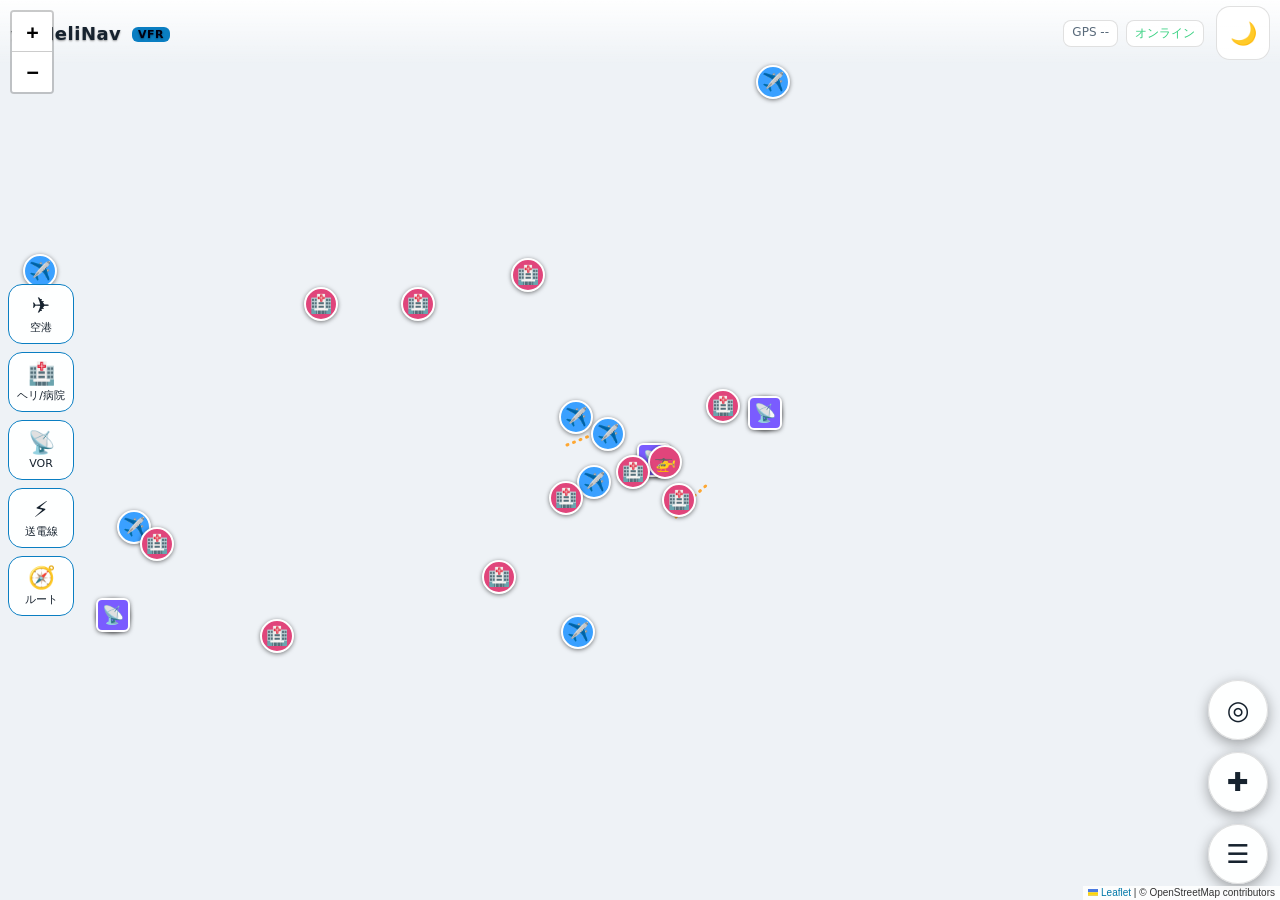
==== webapp/index.html @ 05a56ed9 "VFR ヘリコプター ナビ (HeliNav) を PWA として新規作成 要件定義(無料・軽量・オフライン対応の VFR ナビ)に基づき、iPad/iPhone を コックピットで使う前提の PWA" ====
<!DOCTYPE html>
<html lang="ja">
<head>
  <meta charset="utf-8" />
  <title>HeliNav — VFR ヘリコプター ナビ</title>
  <meta name="viewport" content="width=device-width, initial-scale=1, maximum-scale=1, user-scalable=no, viewport-fit=cover" />
  <meta name="theme-color" content="#0b1622" />
  <meta name="apple-mobile-web-app-capable" content="yes" />
  <meta name="apple-mobile-web-app-status-bar-style" content="black-translucent" />
  <meta name="apple-mobile-web-app-title" content="HeliNav" />
  <link rel="manifest" href="manifest.webmanifest" />
  <link rel="apple-touch-icon" href="icons/icon-192.png" />
  <link rel="stylesheet" href="lib/leaflet/leaflet.css" />
  <link rel="stylesheet" href="css/app.css" />
</head>
<body class="theme-day">
  <div id="map"></div>

  <!-- 上部バー -->
  <header id="topbar">
    <div class="brand">🚁 HeliNav <span class="tag">VFR</span></div>
    <div id="statusline">
      <span id="gps-status" class="stat">GPS --</span>
      <span id="net-status" class="stat">オフライン準備中</span>
    </div>
    <button id="btn-theme" class="iconbtn" title="昼夜切替" aria-label="昼夜切替">🌙</button>
  </header>

  <!-- 左サイド：レイヤー切替（大きなタッチ） -->
  <nav id="layerbar" aria-label="表示レイヤー">
    <button class="layer-toggle active" data-layer="airports"><span class="ic">✈️</span><span class="lbl">空港</span></button>
    <button class="layer-toggle active" data-layer="heliports"><span class="ic">🏥</span><span class="lbl">ヘリ/病院</span></button>
    <button class="layer-toggle active" data-layer="navaids"><span class="ic">📡</span><span class="lbl">VOR</span></button>
    <button class="layer-toggle active" data-layer="hazards"><span class="ic">⚡</span><span class="lbl">送電線</span></button>
    <button class="layer-toggle active" data-layer="route"><span class="ic">🧭</span><span class="lbl">ルート</span></button>
  </nav>

  <!-- 右下：主要アクション -->
  <div id="actionbar">
    <button id="btn-locate" class="fab" title="現在地" aria-label="現在地">◎</button>
    <button id="btn-route" class="fab" title="ルート作成" aria-label="ルート作成">✚</button>
    <button id="btn-menu" class="fab" title="メニュー" aria-label="メニュー">☰</button>
  </div>

  <!-- ルート情報バー -->
  <div id="routebar" class="hidden">
    <div class="rb-head">
      <strong>ルート</strong>
      <span id="rb-summary">距離 -- / 区間 --</span>
      <span class="rb-spacer"></span>
      <button id="rb-clear" class="minibtn">クリア</button>
      <button id="rb-close" class="minibtn">閉じる</button>
    </div>
    <div id="rb-legs"></div>
    <div class="rb-hint">地図をタップでウェイポイント追加。施設の詳細から「ルートに追加」も可。</div>
  </div>

  <!-- 施設情報 ボトムシート -->
  <div id="sheet" class="hidden" role="dialog" aria-label="施設情報">
    <div class="sheet-grab"></div>
    <div id="sheet-body"></div>
  </div>

  <!-- メニュー -->
  <div id="menu" class="hidden">
    <div class="menu-panel">
      <div class="menu-head"><strong>メニュー</strong><button id="menu-close" class="minibtn">×</button></div>
      <button class="menu-item" id="mi-save-area"><span>🗺️</span> 表示エリアをオフライン保存</button>
      <button class="menu-item" id="mi-hazards"><span>⚡</span> 表示範囲のハザード取得 (OSM)</button>
      <button class="menu-item" id="mi-import"><span>📥</span> 公式/自作 GeoJSON を取込</button>
      <input type="file" id="import-file" accept=".geojson,.json" hidden />
      <div class="menu-row">
        <label>磁気偏差(西+): <input type="number" id="magvar" value="8" step="0.5" style="width:4em"> °</label>
      </div>
      <div class="menu-row">
        <label>地上速度(ETA用): <input type="number" id="gs" value="110" step="5" style="width:5em"> kt</label>
      </div>
      <div class="menu-note" id="cache-note"></div>
      <div class="menu-disclaimer">
        ⚠️ <b>参考情報アプリです。</b>本アプリのデータは概略・未検証を含みます。
        飛行前ブリーフィング・航空図・AIP Japan・NOTAM 等の公式情報で必ず確認し、
        最終判断はパイロットが行ってください。運航用の航法計器の代替にはなりません。
      </div>
    </div>
  </div>

  <div id="toast" class="hidden"></div>

  <script src="lib/leaflet/leaflet.js"></script>
  <script src="js/app.js"></script>
</body>
</html>
---- webapp/lib/leaflet/leaflet.css ----
/* required styles */

.leaflet-pane,
.leaflet-tile,
.leaflet-marker-icon,
.leaflet-marker-shadow,
.leaflet-tile-container,
.leaflet-pane > svg,
.leaflet-pane > canvas,
.leaflet-zoom-box,
.leaflet-image-layer,
.leaflet-layer {
	position: absolute;
	left: 0;
	top: 0;
	}
.leaflet-container {
	overflow: hidden;
	}
.leaflet-tile,
.leaflet-marker-icon,
.leaflet-marker-shadow {
	-webkit-user-select: none;
	   -moz-user-select: none;
	        user-select: none;
	  -webkit-user-drag: none;
	}
/* Prevents IE11 from highlighting tiles in blue */
.leaflet-tile::selection {
	background: transparent;
}
/* Safari renders non-retina tile on retina better with this, but Chrome is worse */
.leaflet-safari .leaflet-tile {
	image-rendering: -webkit-optimize-contrast;
	}
/* hack that prevents hw layers "stretching" when loading new tiles */
.leaflet-safari .leaflet-tile-container {
	width: 1600px;
	height: 1600px;
	-webkit-transform-origin: 0 0;
	}
.leaflet-marker-icon,
.leaflet-marker-shadow {
	display: block;
	}
/* .leaflet-container svg: reset svg max-width decleration shipped in Joomla! (joomla.org) 3.x */
/* .leaflet-container img: map is broken in FF if you have max-width: 100% on tiles */
.leaflet-container .leaflet-overlay-pane svg {
	max-width: none !important;
	max-height: none !important;
	}
.leaflet-container .leaflet-marker-pane img,
.leaflet-container .leaflet-shadow-pane img,
.leaflet-container .leaflet-tile-pane img,
.leaflet-container img.leaflet-image-layer,
.leaflet-container .leaflet-tile {
	max-width: none !important;
	max-height: none !important;
	width: auto;
	padding: 0;
	}

.leaflet-container img.leaflet-tile {
	/* See: https://bugs.chromium.org/p/chromium/issues/detail?id=600120 */
	mix-blend-mode: plus-lighter;
}

.leaflet-container.leaflet-touch-zoom {
	-ms-touch-action: pan-x pan-y;
	touch-action: pan-x pan-y;
	}
.leaflet-container.leaflet-touch-drag {
	-ms-touch-action: pinch-zoom;
	/* Fallback for FF which doesn't support pinch-zoom */
	touch-action: none;
	touch-action: pinch-zoom;
}
.leaflet-container.leaflet-touch-drag.leaflet-touch-zoom {
	-ms-touch-action: none;
	touch-action: none;
}
.leaflet-container {
	-webkit-tap-highlight-color: transparent;
}
.leaflet-container a {
	-webkit-tap-highlight-color: rgba(51, 181, 229, 0.4);
}
.leaflet-tile {
	filter: inherit;
	visibility: hidden;
	}
.leaflet-tile-loaded {
	visibility: inherit;
	}
.leaflet-zoom-box {
	width: 0;
	height: 0;
	-moz-box-sizing: border-box;
	     box-sizing: border-box;
	z-index: 800;
	}
/* workaround for https://bugzilla.mozilla.org/show_bug.cgi?id=888319 */
.leaflet-overlay-pane svg {
	-moz-user-select: none;
	}

.leaflet-pane         { z-index: 400; }

.leaflet-tile-pane    { z-index: 200; }
.leaflet-overlay-pane { z-index: 400; }
.leaflet-shadow-pane  { z-index: 500; }
.leaflet-marker-pane  { z-index: 600; }
.leaflet-tooltip-pane   { z-index: 650; }
.leaflet-popup-pane   { z-index: 700; }

.leaflet-map-pane canvas { z-index: 100; }
.leaflet-map-pane svg    { z-index: 200; }

.leaflet-vml-shape {
	width: 1px;
	height: 1px;
	}
.lvml {
	behavior: url(#default#VML);
	display: inline-block;
	position: absolute;
	}


/* control positioning */

.leaflet-control {
	position: relative;
	z-index: 800;
	pointer-events: visiblePainted; /* IE 9-10 doesn't have auto */
	pointer-events: auto;
	}
.leaflet-top,
.leaflet-bottom {
	position: absolute;
	z-index: 1000;
	pointer-events: none;
	}
.leaflet-top {
	top: 0;
	}
.leaflet-right {
	right: 0;
	}
.leaflet-bottom {
	bottom: 0;
	}
.leaflet-left {
	left: 0;
	}
.leaflet-control {
	float: left;
	clear: both;
	}
.leaflet-right .leaflet-control {
	float: right;
	}
.leaflet-top .leaflet-control {
	margin-top: 10px;
	}
.leaflet-bottom .leaflet-control {
	margin-bottom: 10px;
	}
.leaflet-left .leaflet-control {
	margin-left: 10px;
	}
.leaflet-right .leaflet-control {
	margin-right: 10px;
	}


/* zoom and fade animations */

.leaflet-fade-anim .leaflet-popup {
	opacity: 0;
	-webkit-transition: opacity 0.2s linear;
	   -moz-transition: opacity 0.2s linear;
	        transition: opacity 0.2s linear;
	}
.leaflet-fade-anim .leaflet-map-pane .leaflet-popup {
	opacity: 1;
	}
.leaflet-zoom-animated {
	-webkit-transform-origin: 0 0;
	    -ms-transform-origin: 0 0;
	        transform-origin: 0 0;
	}
svg.leaflet-zoom-animated {
	will-change: transform;
}

.leaflet-zoom-anim .leaflet-zoom-animated {
	-webkit-transition: -webkit-transform 0.25s cubic-bezier(0,0,0.25,1);
	   -moz-transition:    -moz-transform 0.25s cubic-bezier(0,0,0.25,1);
	        transition:         transform 0.25s cubic-bezier(0,0,0.25,1);
	}
.leaflet-zoom-anim .leaflet-tile,
.leaflet-pan-anim .leaflet-tile {
	-webkit-transition: none;
	   -moz-transition: none;
	        transition: none;
	}

.leaflet-zoom-anim .leaflet-zoom-hide {
	visibility: hidden;
	}


/* cursors */

.leaflet-interactive {
	cursor: pointer;
	}
.leaflet-grab {
	cursor: -webkit-grab;
	cursor:    -moz-grab;
	cursor:         grab;
	}
.leaflet-crosshair,
.leaflet-crosshair .leaflet-interactive {
	cursor: crosshair;
	}
.leaflet-popup-pane,
.leaflet-control {
	cursor: auto;
	}
.leaflet-dragging .leaflet-grab,
.leaflet-dragging .leaflet-grab .leaflet-interactive,
.leaflet-dragging .leaflet-marker-draggable {
	cursor: move;
	cursor: -webkit-grabbing;
	cursor:    -moz-grabbing;
	cursor:         grabbing;
	}

/* marker & overlays interactivity */
.leaflet-marker-icon,
.leaflet-marker-shadow,
.leaflet-image-layer,
.leaflet-pane > svg path,
.leaflet-tile-container {
	pointer-events: none;
	}

.leaflet-marker-icon.leaflet-interactive,
.leaflet-image-layer.leaflet-interactive,
.leaflet-pane > svg path.leaflet-interactive,
svg.leaflet-image-layer.leaflet-interactive path {
	pointer-events: visiblePainted; /* IE 9-10 doesn't have auto */
	pointer-events: auto;
	}

/* visual tweaks */

.leaflet-container {
	background: #ddd;
	outline-offset: 1px;
	}
.leaflet-container a {
	color: #0078A8;
	}
.leaflet-zoom-box {
	border: 2px dotted #38f;
	background: rgba(255,255,255,0.5);
	}


/* general typography */
.leaflet-container {
	font-family: "Helvetica Neue", Arial, Helvetica, sans-serif;
	font-size: 12px;
	font-size: 0.75rem;
	line-height: 1.5;
	}


/* general toolbar styles */

.leaflet-bar {
	box-shadow: 0 1px 5px rgba(0,0,0,0.65);
	border-radius: 4px;
	}
.leaflet-bar a {
	background-color: #fff;
	border-bottom: 1px solid #ccc;
	width: 26px;
	height: 26px;
	line-height: 26px;
	display: block;
	text-align: center;
	text-decoration: none;
	color: black;
	}
.leaflet-bar a,
.leaflet-control-layers-toggle {
	background-position: 50% 50%;
	background-repeat: no-repeat;
	display: block;
	}
.leaflet-bar a:hover,
.leaflet-bar a:focus {
	background-color: #f4f4f4;
	}
.leaflet-bar a:first-child {
	border-top-left-radius: 4px;
	border-top-right-radius: 4px;
	}
.leaflet-bar a:last-child {
	border-bottom-left-radius: 4px;
	border-bottom-right-radius: 4px;
	border-bottom: none;
	}
.leaflet-bar a.leaflet-disabled {
	cursor: default;
	background-color: #f4f4f4;
	color: #bbb;
	}

.leaflet-touch .leaflet-bar a {
	width: 30px;
	height: 30px;
	line-height: 30px;
	}
.leaflet-touch .leaflet-bar a:first-child {
	border-top-left-radius: 2px;
	border-top-right-radius: 2px;
	}
.leaflet-touch .leaflet-bar a:last-child {
	border-bottom-left-radius: 2px;
	border-bottom-right-radius: 2px;
	}

/* zoom control */

.leaflet-control-zoom-in,
.leaflet-control-zoom-out {
	font: bold 18px 'Lucida Console', Monaco, monospace;
	text-indent: 1px;
	}

.leaflet-touch .leaflet-control-zoom-in, .leaflet-touch .leaflet-control-zoom-out  {
	font-size: 22px;
	}


/* layers control */

.leaflet-control-layers {
	box-shadow: 0 1px 5px rgba(0,0,0,0.4);
	background: #fff;
	border-radius: 5px;
	}
.leaflet-control-layers-toggle {
	background-image: url(images/layers.png);
	width: 36px;
	height: 36px;
	}
.leaflet-retina .leaflet-control-layers-toggle {
	background-image: url(images/layers-2x.png);
	background-size: 26px 26px;
	}
.leaflet-touch .leaflet-control-layers-toggle {
	width: 44px;
	height: 44px;
	}
.leaflet-control-layers .leaflet-control-layers-list,
.leaflet-control-layers-expanded .leaflet-control-layers-toggle {
	display: none;
	}
.leaflet-control-layers-expanded .leaflet-control-layers-list {
	display: block;
	position: relative;
	}
.leaflet-control-layers-expanded {
	padding: 6px 10px 6px 6px;
	color: #333;
	background: #fff;
	}
.leaflet-control-layers-scrollbar {
	overflow-y: scroll;
	overflow-x: hidden;
	padding-right: 5px;
	}
.leaflet-control-layers-selector {
	margin-top: 2px;
	position: relative;
	top: 1px;
	}
.leaflet-control-layers label {
	display: block;
	font-size: 13px;
	font-size: 1.08333em;
	}
.leaflet-control-layers-separator {
	height: 0;
	border-top: 1px solid #ddd;
	margin: 5px -10px 5px -6px;
	}

/* Default icon URLs */
.leaflet-default-icon-path { /* used only in path-guessing heuristic, see L.Icon.Default */
	background-image: url(images/marker-icon.png);
	}


/* attribution and scale controls */

.leaflet-container .leaflet-control-attribution {
	background: #fff;
	background: rgba(255, 255, 255, 0.8);
	margin: 0;
	}
.leaflet-control-attribution,
.leaflet-control-scale-line {
	padding: 0 5px;
	color: #333;
	line-height: 1.4;
	}
.leaflet-control-attribution a {
	text-decoration: none;
	}
.leaflet-control-attribution a:hover,
.leaflet-control-attribution a:focus {
	text-decoration: underline;
	}
.leaflet-attribution-flag {
	display: inline !important;
	vertical-align: baseline !important;
	width: 1em;
	height: 0.6669em;
	}
.leaflet-left .leaflet-control-scale {
	margin-left: 5px;
	}
.leaflet-bottom .leaflet-control-scale {
	margin-bottom: 5px;
	}
.leaflet-control-scale-line {
	border: 2px solid #777;
	border-top: none;
	line-height: 1.1;
	padding: 2px 5px 1px;
	white-space: nowrap;
	-moz-box-sizing: border-box;
	     box-sizing: border-box;
	background: rgba(255, 255, 255, 0.8);
	text-shadow: 1px 1px #fff;
	}
.leaflet-control-scale-line:not(:first-child) {
	border-top: 2px solid #777;
	border-bottom: none;
	margin-top: -2px;
	}
.leaflet-control-scale-line:not(:first-child):not(:last-child) {
	border-bottom: 2px solid #777;
	}

.leaflet-touch .leaflet-control-attribution,
.leaflet-touch .leaflet-control-layers,
.leaflet-touch .leaflet-bar {
	box-shadow: none;
	}
.leaflet-touch .leaflet-control-layers,
.leaflet-touch .leaflet-bar {
	border: 2px solid rgba(0,0,0,0.2);
	background-clip: padding-box;
	}


/* popup */

.leaflet-popup {
	position: absolute;
	text-align: center;
	margin-bottom: 20px;
	}
.leaflet-popup-content-wrapper {
	padding: 1px;
	text-align: left;
	border-radius: 12px;
	}
.leaflet-popup-content {
	margin: 13px 24px 13px 20px;
	line-height: 1.3;
	font-size: 13px;
	font-size: 1.08333em;
	min-height: 1px;
	}
.leaflet-popup-content p {
	margin: 17px 0;
	margin: 1.3em 0;
	}
.leaflet-popup-tip-container {
	width: 40px;
	height: 20px;
	position: absolute;
	left: 50%;
	margin-top: -1px;
	margin-left: -20px;
	overflow: hidden;
	pointer-events: none;
	}
.leaflet-popup-tip {
	width: 17px;
	height: 17px;
	padding: 1px;

	margin: -10px auto 0;
	pointer-events: auto;

	-webkit-transform: rotate(45deg);
	   -moz-transform: rotate(45deg);
	    -ms-transform: rotate(45deg);
	        transform: rotate(45deg);
	}
.leaflet-popup-content-wrapper,
.leaflet-popup-tip {
	background: white;
	color: #333;
	box-shadow: 0 3px 14px rgba(0,0,0,0.4);
	}
.leaflet-container a.leaflet-popup-close-button {
	position: absolute;
	top: 0;
	right: 0;
	border: none;
	text-align: center;
	width: 24px;
	height: 24px;
	font: 16px/24px Tahoma, Verdana, sans-serif;
	color: #757575;
	text-decoration: none;
	background: transparent;
	}
.leaflet-container a.leaflet-popup-close-button:hover,
.leaflet-container a.leaflet-popup-close-button:focus {
	color: #585858;
	}
.leaflet-popup-scrolled {
	overflow: auto;
	}

.leaflet-oldie .leaflet-popup-content-wrapper {
	-ms-zoom: 1;
	}
.leaflet-oldie .leaflet-popup-tip {
	width: 24px;
	margin: 0 auto;

	-ms-filter: "progid:DXImageTransform.Microsoft.Matrix(M11=0.70710678, M12=0.70710678, M21=-0.70710678, M22=0.70710678)";
	filter: progid:DXImageTransform.Microsoft.Matrix(M11=0.70710678, M12=0.70710678, M21=-0.70710678, M22=0.70710678);
	}

.leaflet-oldie .leaflet-control-zoom,
.leaflet-oldie .leaflet-control-layers,
.leaflet-oldie .leaflet-popup-content-wrapper,
.leaflet-oldie .leaflet-popup-tip {
	border: 1px solid #999;
	}


/* div icon */

.leaflet-div-icon {
	background: #fff;
	border: 1px solid #666;
	}


/* Tooltip */
/* Base styles for the element that has a tooltip */
.leaflet-tooltip {
	position: absolute;
	padding: 6px;
	background-color: #fff;
	border: 1px solid #fff;
	border-radius: 3px;
	color: #222;
	white-space: nowrap;
	-webkit-user-select: none;
	-moz-user-select: none;
	-ms-user-select: none;
	user-select: none;
	pointer-events: none;
	box-shadow: 0 1px 3px rgba(0,0,0,0.4);
	}
.leaflet-tooltip.leaflet-interactive {
	cursor: pointer;
	pointer-events: auto;
	}
.leaflet-tooltip-top:before,
.leaflet-tooltip-bottom:before,
.leaflet-tooltip-left:before,
.leaflet-tooltip-right:before {
	position: absolute;
	pointer-events: none;
	border: 6px solid transparent;
	background: transparent;
	content: "";
	}

/* Directions */

.leaflet-tooltip-bottom {
	margin-top: 6px;
}
.leaflet-tooltip-top {
	margin-top: -6px;
}
.leaflet-tooltip-bottom:before,
.leaflet-tooltip-top:before {
	left: 50%;
	margin-left: -6px;
	}
.leaflet-tooltip-top:before {
	bottom: 0;
	margin-bottom: -12px;
	border-top-color: #fff;
	}
.leaflet-tooltip-bottom:before {
	top: 0;
	margin-top: -12px;
	margin-left: -6px;
	border-bottom-color: #fff;
	}
.leaflet-tooltip-left {
	margin-left: -6px;
}
.leaflet-tooltip-right {
	margin-left: 6px;
}
.leaflet-tooltip-left:before,
.leaflet-tooltip-right:before {
	top: 50%;
	margin-top: -6px;
	}
.leaflet-tooltip-left:before {
	right: 0;
	margin-right: -12px;
	border-left-color: #fff;
	}
.leaflet-tooltip-right:before {
	left: 0;
	margin-left: -12px;
	border-right-color: #fff;
	}

/* Printing */

@media print {
	/* Prevent printers from removing background-images of controls. */
	.leaflet-control {
		-webkit-print-color-adjust: exact;
		print-color-adjust: exact;
		}
	}
---- webapp/css/app.css ----
:root {
  --bg: #0b1622;
  --panel: rgba(16, 26, 38, 0.92);
  --panel-solid: #101a26;
  --fg: #e8eef5;
  --muted: #9fb0c3;
  --accent: #35c2ff;
  --line: rgba(255, 255, 255, 0.12);
  --vfr: #35d07f;
  --mvfr: #3aa0ff;
  --ifr: #ff5c5c;
  --lifr: #c06bff;
  --hazard: #ff9f1c;
  --touch: 54px;
  --safe-t: env(safe-area-inset-top, 0px);
  --safe-b: env(safe-area-inset-bottom, 0px);
  --safe-l: env(safe-area-inset-left, 0px);
  --safe-r: env(safe-area-inset-right, 0px);
}
body.theme-day {
  --bg: #eef2f6;
  --panel: rgba(255, 255, 255, 0.94);
  --panel-solid: #ffffff;
  --fg: #16222e;
  --muted: #5a6b7b;
  --accent: #0a7ec2;
  --line: rgba(0, 0, 0, 0.12);
}

* { box-sizing: border-box; -webkit-tap-highlight-color: transparent; }
html, body { margin: 0; height: 100%; overflow: hidden; font-family: -apple-system, BlinkMacSystemFont, "Hiragino Sans", "Noto Sans JP", system-ui, sans-serif; background: var(--bg); color: var(--fg); }
#map { position: absolute; inset: 0; background: var(--bg); }

/* Night: dim the map tiles to preserve night vision */
body.theme-night .leaflet-tile-pane { filter: brightness(0.55) contrast(1.05) saturate(0.85) invert(0) hue-rotate(0deg); }

/* ---------- Top bar ---------- */
#topbar {
  position: absolute; top: 0; left: 0; right: 0; z-index: 800;
  display: flex; align-items: center; gap: 12px;
  padding: calc(6px + var(--safe-t)) calc(10px + var(--safe-r)) 6px calc(10px + var(--safe-l));
  background: linear-gradient(180deg, var(--panel), transparent);
  pointer-events: none;
}
#topbar > * { pointer-events: auto; }
.brand { font-weight: 700; font-size: 18px; letter-spacing: .5px; text-shadow: 0 1px 2px rgba(0,0,0,.4); }
.brand .tag { font-size: 11px; background: var(--accent); color: #001; padding: 1px 6px; border-radius: 6px; vertical-align: middle; margin-left: 4px; }
#statusline { display: flex; gap: 8px; margin-left: auto; }
.stat { font-size: 12px; color: var(--muted); background: var(--panel); padding: 4px 8px; border-radius: 8px; border: 1px solid var(--line); }
.stat.ok { color: var(--vfr); }
.stat.warn { color: var(--hazard); }

/* ---------- Buttons ---------- */
.iconbtn, .fab, .minibtn, .menu-item, .layer-toggle {
  font-family: inherit; color: var(--fg); border: 1px solid var(--line);
  background: var(--panel); cursor: pointer; user-select: none;
}
.iconbtn { width: var(--touch); height: var(--touch); border-radius: 14px; font-size: 22px; display: grid; place-items: center; }
.fab {
  width: 60px; height: 60px; border-radius: 50%; font-size: 26px; font-weight: 700;
  display: grid; place-items: center; box-shadow: 0 4px 14px rgba(0,0,0,.35);
}
.fab.active { background: var(--accent); color: #00121f; border-color: var(--accent); }

/* ---------- Layer bar (left) ---------- */
#layerbar {
  position: absolute; z-index: 800; left: calc(8px + var(--safe-l)); top: 50%;
  transform: translateY(-50%);
  display: flex; flex-direction: column; gap: 8px;
}
.layer-toggle {
  width: 66px; min-height: 60px; border-radius: 14px; display: flex; flex-direction: column;
  align-items: center; justify-content: center; gap: 2px; opacity: .5; transition: opacity .15s, transform .1s;
}
.layer-toggle.active { opacity: 1; border-color: var(--accent); }
.layer-toggle:active { transform: scale(.94); }
.layer-toggle .ic { font-size: 22px; }
.layer-toggle .lbl { font-size: 11px; color: var(--muted); }
.layer-toggle.active .lbl { color: var(--fg); }

/* ---------- Action bar (right bottom) ---------- */
#actionbar {
  position: absolute; z-index: 800; right: calc(12px + var(--safe-r));
  bottom: calc(16px + var(--safe-b)); display: flex; flex-direction: column; gap: 12px;
}

/* ---------- Route bar ---------- */
#routebar {
  position: absolute; z-index: 810; left: calc(84px + var(--safe-l)); right: calc(12px + var(--safe-r));
  bottom: calc(16px + var(--safe-b)); max-height: 46vh; overflow-y: auto;
  background: var(--panel); backdrop-filter: blur(8px); border: 1px solid var(--line);
  border-radius: 16px; padding: 10px 12px; box-shadow: 0 6px 22px rgba(0,0,0,.4);
}
.rb-head { display: flex; align-items: center; gap: 10px; }
.rb-head #rb-summary { color: var(--accent); font-variant-numeric: tabular-nums; }
.rb-spacer { flex: 1; }
#rb-legs { margin-top: 8px; display: flex; flex-direction: column; gap: 4px; }
.leg { display: grid; grid-template-columns: 26px 1fr auto auto; gap: 8px; align-items: center;
  padding: 8px; border-radius: 10px; background: var(--panel-solid); border: 1px solid var(--line); font-size: 14px; }
.leg .num { width: 26px; height: 26px; border-radius: 50%; background: var(--accent); color: #001; display: grid; place-items: center; font-weight: 700; font-size: 13px; }
.leg .nm { font-variant-numeric: tabular-nums; color: var(--muted); }
.leg .brg { font-variant-numeric: tabular-nums; font-weight: 600; }
.leg .del { background: transparent; border: none; color: var(--ifr); font-size: 20px; padding: 0 4px; }
.rb-hint { margin-top: 8px; font-size: 12px; color: var(--muted); }

/* ---------- Bottom sheet ---------- */
#sheet {
  position: absolute; z-index: 900; left: 0; right: 0; bottom: 0;
  background: var(--panel-solid); border-top: 1px solid var(--line);
  border-radius: 18px 18px 0 0; padding: 6px 16px calc(16px + var(--safe-b));
  box-shadow: 0 -6px 24px rgba(0,0,0,.4); transform: translateY(0); transition: transform .22s ease;
  max-height: 60vh; overflow-y: auto;
}
#sheet.hidden { transform: translateY(110%); }
.sheet-grab { width: 44px; height: 5px; border-radius: 3px; background: var(--line); margin: 8px auto 12px; }
.sheet-title { font-size: 20px; font-weight: 700; display: flex; align-items: center; gap: 8px; }
.sheet-sub { color: var(--muted); margin: 2px 0 12px; font-size: 14px; }
.kv { display: grid; grid-template-columns: 96px 1fr; gap: 6px 12px; font-size: 15px; margin-bottom: 12px; }
.kv dt { color: var(--muted); }
.kv dd { margin: 0; font-variant-numeric: tabular-nums; }
.sheet-actions { display: flex; gap: 10px; flex-wrap: wrap; }
.btn-primary, .btn-ghost {
  flex: 1; min-height: var(--touch); border-radius: 12px; font-size: 16px; font-weight: 600;
  border: 1px solid var(--line); cursor: pointer;
}
.btn-primary { background: var(--accent); color: #00121f; border-color: var(--accent); }
.btn-ghost { background: var(--panel); color: var(--fg); }
.pill { display: inline-block; padding: 2px 10px; border-radius: 999px; font-size: 12px; font-weight: 700; }
.pill.vfr { background: var(--vfr); color: #002; } .pill.mvfr { background: var(--mvfr); color: #002; }
.pill.ifr { background: var(--ifr); color: #200; } .pill.lifr { background: var(--lifr); color: #200; }

/* ---------- Menu ---------- */
#menu { position: absolute; inset: 0; z-index: 1000; background: rgba(0,0,0,.4); display: grid; place-items: end center; }
.menu-panel {
  width: 100%; max-width: 520px; background: var(--panel-solid); border: 1px solid var(--line);
  border-radius: 18px 18px 0 0; padding: 14px 16px calc(18px + var(--safe-b)); display: flex; flex-direction: column; gap: 10px;
}
.menu-head { display: flex; align-items: center; justify-content: space-between; font-size: 18px; }
.menu-item { min-height: var(--touch); border-radius: 12px; text-align: left; padding: 0 14px; font-size: 16px; display: flex; align-items: center; gap: 10px; }
.menu-row { font-size: 14px; color: var(--muted); display: flex; gap: 10px; align-items: center; }
.menu-row input { background: var(--panel); color: var(--fg); border: 1px solid var(--line); border-radius: 8px; padding: 6px; }
.menu-note { font-size: 12px; color: var(--muted); }
.menu-disclaimer { font-size: 12px; line-height: 1.5; color: var(--muted); background: var(--panel); border: 1px solid var(--line); border-radius: 10px; padding: 10px; }
.minibtn { min-width: 40px; min-height: 36px; border-radius: 9px; padding: 0 12px; font-size: 15px; }

/* ---------- Markers ---------- */
.mk { display: grid; place-items: center; font-size: 18px; width: 34px; height: 34px; border-radius: 50%;
  border: 2px solid #fff; box-shadow: 0 1px 4px rgba(0,0,0,.5); background: #333; }
.mk.airport { background: var(--mvfr); }
.mk.heliport { background: #e0457b; }
.mk.hospital { background: #e0457b; }
.mk.navaid { background: #7a5cff; border-radius: 6px; }
.mk-label { position: absolute; left: 40px; top: 6px; white-space: nowrap; font-size: 11px; font-weight: 700;
  color: var(--fg); background: var(--panel); padding: 1px 5px; border-radius: 5px; border: 1px solid var(--line); }
.wp-marker { background: var(--accent); color: #001; width: 30px; height: 30px; border-radius: 50%; border: 2px solid #fff;
  display: grid; place-items: center; font-weight: 700; font-size: 14px; box-shadow: 0 1px 4px rgba(0,0,0,.5); }
.ownship { width: 26px; height: 26px; }
.ownship svg { display: block; filter: drop-shadow(0 1px 2px rgba(0,0,0,.6)); }

/* ---------- Toast ---------- */
#toast {
  position: absolute; z-index: 1100; left: 50%; bottom: calc(90px + var(--safe-b)); transform: translateX(-50%);
  background: var(--panel-solid); color: var(--fg); border: 1px solid var(--line); border-radius: 12px;
  padding: 10px 16px; font-size: 14px; box-shadow: 0 4px 16px rgba(0,0,0,.4); max-width: 80vw; text-align: center;
}

.hidden { display: none !important; }
.leaflet-control-attribution { font-size: 10px; }

/* Larger controls for cockpit */
.leaflet-touch .leaflet-bar a { width: 40px; height: 40px; line-height: 40px; font-size: 20px; }
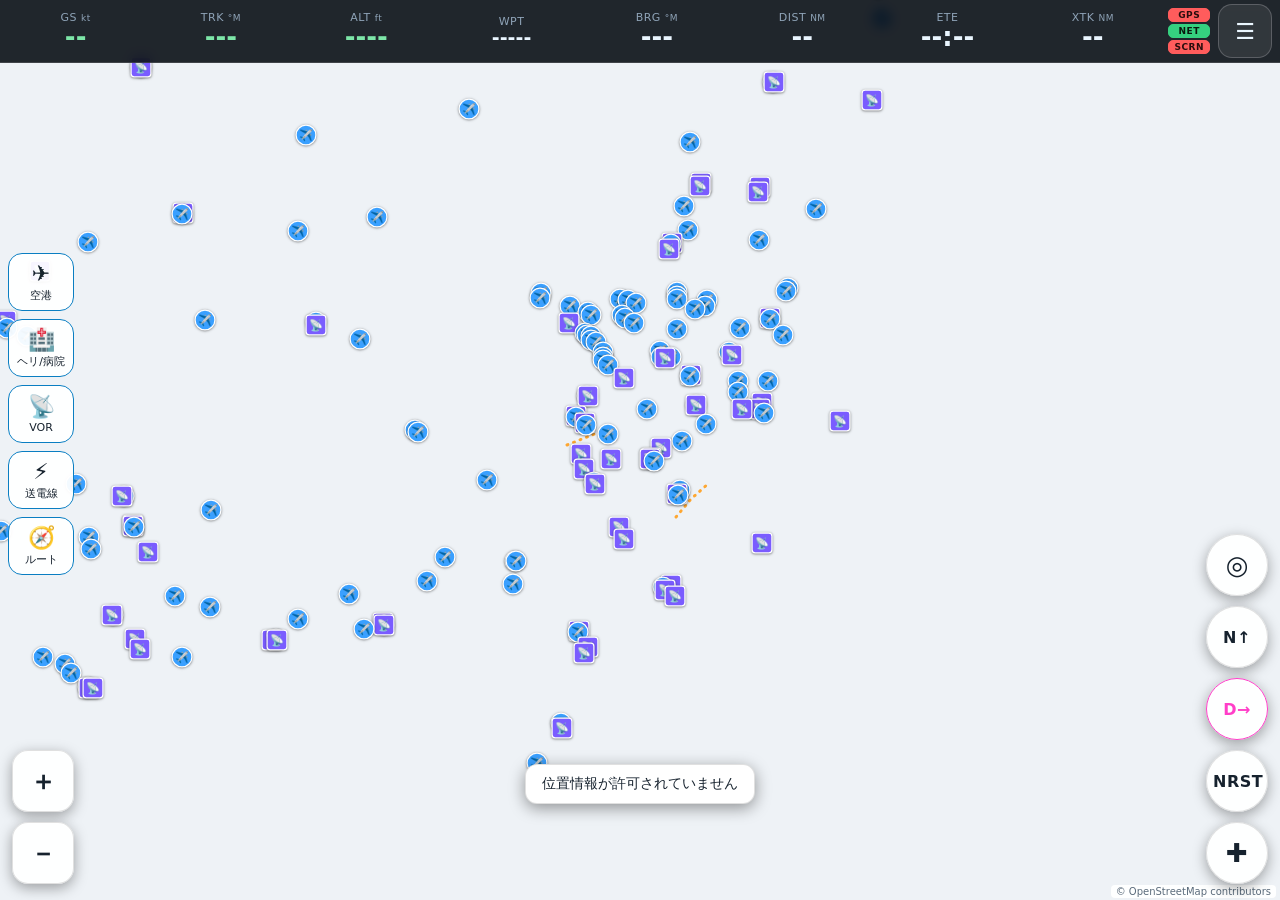
==== commit 11d7f3c9: "飛行中に使える UI へ全面改修 (Garmin Pilot / Air Navigation Pro 参考) - NAVバー: GS/TRK/ALT と アクティブWPへの BRG/DIST/ETE" ====
--- a/webapp/index.html
+++ b/webapp/index.html
@@ -14,16 +14,30 @@
   <link rel="stylesheet" href="css/app.css" />
 </head>
 <body class="theme-day">
-  <div id="map"></div>
+  <!-- 地図(回転コンテナ。トラックアップ時は画面対角を覆う正方形に拡大して回転) -->
+  <div id="maprot"><div id="map"></div></div>
+  <div id="attrib">&copy; OpenStreetMap contributors</div>
 
-  <!-- 上部バー -->
-  <header id="topbar">
-    <div class="brand">🚁 HeliNav <span class="tag">VFR</span></div>
-    <div id="statusline">
-      <span id="gps-status" class="stat">GPS --</span>
-      <span id="net-status" class="stat">オフライン準備中</span>
+  <!-- NAV バー(常時表示の飛行計器) -->
+  <header id="hud">
+    <div class="hud-grid">
+      <div class="hud-cell"><span class="hl">GS <small>kt</small></span><span class="hv" id="hud-gs">--</span></div>
+      <div class="hud-cell"><span class="hl">TRK <small>°M</small></span><span class="hv" id="hud-trk">---</span></div>
+      <div class="hud-cell"><span class="hl">ALT <small>ft</small></span><span class="hv" id="hud-alt">----</span></div>
+      <div class="hud-cell wpt"><span class="hl" id="hud-wpt">WPT</span><span class="hv hv-name" id="hud-wpname">-----</span></div>
+      <div class="hud-cell"><span class="hl">BRG <small>°M</small></span><span class="hv" id="hud-brg">---</span></div>
+      <div class="hud-cell"><span class="hl">DIST <small>NM</small></span><span class="hv" id="hud-dist">--</span></div>
+      <div class="hud-cell"><span class="hl">ETE</span><span class="hv" id="hud-ete">--:--</span></div>
+      <div class="hud-cell"><span class="hl">XTK <small>NM</small></span><span class="hv" id="hud-xtk">--</span></div>
     </div>
-    <button id="btn-theme" class="iconbtn" title="昼夜切替" aria-label="昼夜切替">🌙</button>
+    <div class="hud-side">
+      <div class="dots">
+        <span class="dot" id="dot-gps" title="GPS">GPS</span>
+        <span class="dot" id="dot-net" title="通信">NET</span>
+        <span class="dot" id="dot-wake" title="画面常時ON">SCRN</span>
+      </div>
+      <button id="btn-menu" class="iconbtn" title="メニュー" aria-label="メニュー">☰</button>
+    </div>
   </header>
 
   <!-- 左サイド：レイヤー切替（大きなタッチ） -->
@@ -35,11 +49,19 @@
     <button class="layer-toggle active" data-layer="route"><span class="ic">🧭</span><span class="lbl">ルート</span></button>
   </nav>
 
+  <!-- 左下：ズーム(手袋/揺れでも押せる大ボタン) -->
+  <div id="zoombar">
+    <button id="zoom-in" class="fab" aria-label="拡大">＋</button>
+    <button id="zoom-out" class="fab" aria-label="縮小">－</button>
+  </div>
+
   <!-- 右下：主要アクション -->
   <div id="actionbar">
-    <button id="btn-locate" class="fab" title="現在地" aria-label="現在地">◎</button>
+    <button id="btn-locate" class="fab" title="現在地に追従" aria-label="現在地に追従">◎</button>
+    <button id="btn-orient" class="fab fab-txt" title="地図の向き" aria-label="地図の向き">N↑</button>
+    <button id="btn-direct" class="fab fab-txt accent" title="ダイレクト" aria-label="ダイレクト">D→</button>
+    <button id="btn-nrst" class="fab fab-txt" title="最寄り" aria-label="最寄り">NRST</button>
     <button id="btn-route" class="fab" title="ルート作成" aria-label="ルート作成">✚</button>
-    <button id="btn-menu" class="fab" title="メニュー" aria-label="メニュー">☰</button>
   </div>
 
   <!-- ルート情報バー -->
@@ -52,7 +74,7 @@
       <button id="rb-close" class="minibtn">閉じる</button>
     </div>
     <div id="rb-legs"></div>
-    <div class="rb-hint">地図をタップでウェイポイント追加。施設の詳細から「ルートに追加」も可。</div>
+    <div class="rb-hint">地図をタップで WP 追加。行をタップでそのレグをアクティブ化（マゼンタ＝現在のレグ）。</div>
   </div>
 
   <!-- 施設情報 ボトムシート -->
@@ -61,19 +83,46 @@
     <div id="sheet-body"></div>
   </div>
 
+  <!-- Direct-To 検索パネル -->
+  <div id="direct" class="hidden" role="dialog" aria-label="ダイレクト検索">
+    <div class="panel-head">
+      <strong>D→ ダイレクト</strong>
+      <span class="rb-spacer"></span>
+      <button id="direct-close" class="minibtn">閉じる</button>
+    </div>
+    <input type="search" id="direct-q" placeholder="識別コード / 名称 / 所在地で検索 (例: RJTT, 羽田)" autocomplete="off" />
+    <div id="direct-results" class="result-list"></div>
+  </div>
+
+  <!-- NRST 最寄りパネル -->
+  <div id="nrst" class="hidden" role="dialog" aria-label="最寄り施設">
+    <div class="panel-head">
+      <strong>NRST 最寄り</strong>
+      <div class="seg">
+        <button class="seg-btn active" data-nrst="airport">空港</button>
+        <button class="seg-btn" data-nrst="heli">ヘリ/病院</button>
+      </div>
+      <span class="rb-spacer"></span>
+      <button id="nrst-close" class="minibtn">閉じる</button>
+    </div>
+    <div id="nrst-results" class="result-list"></div>
+  </div>
+
   <!-- メニュー -->
   <div id="menu" class="hidden">
     <div class="menu-panel">
       <div class="menu-head"><strong>メニュー</strong><button id="menu-close" class="minibtn">×</button></div>
+      <button class="menu-item" id="mi-theme"><span>🌙</span> 昼 / 夜モード切替</button>
       <button class="menu-item" id="mi-save-area"><span>🗺️</span> 表示エリアをオフライン保存</button>
       <button class="menu-item" id="mi-hazards"><span>⚡</span> 表示範囲のハザード取得 (OSM)</button>
       <button class="menu-item" id="mi-import"><span>📥</span> 公式/自作 GeoJSON を取込</button>
+      <button class="menu-item" id="mi-sim"><span>🛰️</span> デモ飛行（ルートを模擬走行）</button>
       <input type="file" id="import-file" accept=".geojson,.json" hidden />
       <div class="menu-row">
         <label>磁気偏差(西+): <input type="number" id="magvar" value="8" step="0.5" style="width:4em"> °</label>
       </div>
       <div class="menu-row">
-        <label>地上速度(ETA用): <input type="number" id="gs" value="110" step="5" style="width:5em"> kt</label>
+        <label>計画速度(ETE用・GPS無効時): <input type="number" id="gs" value="110" step="5" style="width:5em"> kt</label>
       </div>
       <div class="menu-note" id="cache-note"></div>
       <div class="menu-disclaimer">
--- a/webapp/css/app.css
+++ b/webapp/css/app.css
@@ -5,6 +5,7 @@
   --fg: #e8eef5;
   --muted: #9fb0c3;
   --accent: #35c2ff;
+  --magenta: #ff3ec8;
   --line: rgba(255, 255, 255, 0.12);
   --vfr: #35d07f;
   --mvfr: #3aa0ff;
@@ -12,10 +13,12 @@
   --lifr: #c06bff;
   --hazard: #ff9f1c;
   --touch: 54px;
+  --hud-h: 64px;
   --safe-t: env(safe-area-inset-top, 0px);
   --safe-b: env(safe-area-inset-bottom, 0px);
   --safe-l: env(safe-area-inset-left, 0px);
   --safe-r: env(safe-area-inset-right, 0px);
+  --crot: 0deg; /* 地図回転の打ち消し角(マーカー・ラベル用) */
 }
 body.theme-day {
   --bg: #eef2f6;
@@ -29,47 +32,95 @@
 
 * { box-sizing: border-box; -webkit-tap-highlight-color: transparent; }
 html, body { margin: 0; height: 100%; overflow: hidden; font-family: -apple-system, BlinkMacSystemFont, "Hiragino Sans", "Noto Sans JP", system-ui, sans-serif; background: var(--bg); color: var(--fg); }
+
+/* ---------- 地図・回転コンテナ ---------- */
+#maprot { position: absolute; inset: 0; will-change: transform; }
+/* トラックアップ時: 画面対角を覆う正方形にして中心(=自機)まわりに回転 */
+body.trackup #maprot {
+  inset: auto; left: 50%; top: 50%;
+  width: 142vmax; height: 142vmax;
+  margin: -71vmax 0 0 -71vmax;
+  transition: transform .9s linear;
+}
 #map { position: absolute; inset: 0; background: var(--bg); }
+#attrib {
+  position: absolute; z-index: 700; right: calc(4px + var(--safe-r)); bottom: calc(2px + var(--safe-b));
+  font-size: 10px; color: var(--muted); background: var(--panel); padding: 1px 5px; border-radius: 4px;
+  pointer-events: none;
+}
+
+/* マーカー・ラベルは地図回転を打ち消して常に正立 */
+.mk-rot { transform: rotate(var(--crot)); transform-origin: 17px 17px; }
+/* 広域ズームでは縮小表示(デクラッタ) */
+body.z-lo .mk-rot { transform: rotate(var(--crot)) scale(.62); }
 
 /* Night: dim the map tiles to preserve night vision */
-body.theme-night .leaflet-tile-pane { filter: brightness(0.55) contrast(1.05) saturate(0.85) invert(0) hue-rotate(0deg); }
-
-/* ---------- Top bar ---------- */
-#topbar {
-  position: absolute; top: 0; left: 0; right: 0; z-index: 800;
-  display: flex; align-items: center; gap: 12px;
-  padding: calc(6px + var(--safe-t)) calc(10px + var(--safe-r)) 6px calc(10px + var(--safe-l));
-  background: linear-gradient(180deg, var(--panel), transparent);
-  pointer-events: none;
-}
-#topbar > * { pointer-events: auto; }
-.brand { font-weight: 700; font-size: 18px; letter-spacing: .5px; text-shadow: 0 1px 2px rgba(0,0,0,.4); }
-.brand .tag { font-size: 11px; background: var(--accent); color: #001; padding: 1px 6px; border-radius: 6px; vertical-align: middle; margin-left: 4px; }
-#statusline { display: flex; gap: 8px; margin-left: auto; }
-.stat { font-size: 12px; color: var(--muted); background: var(--panel); padding: 4px 8px; border-radius: 8px; border: 1px solid var(--line); }
-.stat.ok { color: var(--vfr); }
-.stat.warn { color: var(--hazard); }
+body.theme-night .leaflet-tile-pane { filter: brightness(0.55) contrast(1.05) saturate(0.85); }
+
+/* ---------- NAV バー (HUD) ---------- */
+#hud {
+  position: absolute; top: 0; left: 0; right: 0; z-index: 850;
+  display: flex; align-items: stretch; gap: 8px;
+  padding: calc(4px + var(--safe-t)) calc(8px + var(--safe-r)) 4px calc(8px + var(--safe-l));
+  background: rgba(4, 10, 16, 0.88);
+  border-bottom: 1px solid rgba(255, 255, 255, 0.14);
+  backdrop-filter: blur(6px);
+}
+.hud-grid {
+  flex: 1; display: grid; gap: 2px 10px;
+  grid-template-columns: repeat(8, minmax(0, 1fr));
+}
+.hud-cell { display: flex; flex-direction: column; align-items: center; justify-content: center; min-width: 0; }
+.hud-cell .hl { font-size: 11px; letter-spacing: .5px; color: #8fa4b8; white-space: nowrap; }
+.hud-cell .hl small { font-size: 9px; }
+.hud-cell .hv {
+  font-size: 26px; font-weight: 700; line-height: 1.05; color: #eaf6ff;
+  font-variant-numeric: tabular-nums; white-space: nowrap;
+}
+.hud-cell .hv-name { font-size: 19px; max-width: 100%; overflow: hidden; text-overflow: ellipsis; }
+.hud-cell .hv-name.mag { color: var(--magenta); }
+#hud-gs, #hud-trk, #hud-alt { color: #7de6a8; }
+.hud-side { display: flex; align-items: center; gap: 8px; }
+.dots { display: flex; flex-direction: column; gap: 2px; }
+.dot {
+  font-size: 9px; font-weight: 700; letter-spacing: .5px; color: #67788a;
+  border: 1px solid rgba(255,255,255,.18); border-radius: 5px; padding: 1px 5px; text-align: center;
+  white-space: nowrap;
+}
+.dot.ok { color: #0a1a10; background: var(--vfr); border-color: var(--vfr); }
+.dot.warn { color: #2a0d0d; background: var(--ifr); border-color: var(--ifr); }
+#hud .iconbtn { background: rgba(255,255,255,.08); border-color: rgba(255,255,255,.2); color: #eaf6ff; }
+
+/* 狭い画面(スマホ縦)は 2 段組に */
+@media (max-width: 640px) {
+  .hud-grid { grid-template-columns: repeat(4, minmax(0, 1fr)); }
+  .hud-cell .hv { font-size: 21px; }
+  .hud-cell .hv-name { font-size: 16px; }
+}
 
 /* ---------- Buttons ---------- */
-.iconbtn, .fab, .minibtn, .menu-item, .layer-toggle {
+.iconbtn, .fab, .minibtn, .menu-item, .layer-toggle, .seg-btn {
   font-family: inherit; color: var(--fg); border: 1px solid var(--line);
   background: var(--panel); cursor: pointer; user-select: none;
 }
 .iconbtn { width: var(--touch); height: var(--touch); border-radius: 14px; font-size: 22px; display: grid; place-items: center; }
 .fab {
-  width: 60px; height: 60px; border-radius: 50%; font-size: 26px; font-weight: 700;
+  width: 62px; height: 62px; border-radius: 50%; font-size: 26px; font-weight: 700;
   display: grid; place-items: center; box-shadow: 0 4px 14px rgba(0,0,0,.35);
 }
+.fab-txt { font-size: 16px; letter-spacing: .5px; }
 .fab.active { background: var(--accent); color: #00121f; border-color: var(--accent); }
+.fab.accent { border-color: var(--magenta); color: var(--magenta); }
+.fab:active { transform: scale(.94); }
 
 /* ---------- Layer bar (left) ---------- */
 #layerbar {
-  position: absolute; z-index: 800; left: calc(8px + var(--safe-l)); top: 50%;
+  position: absolute; z-index: 800; left: calc(8px + var(--safe-l)); top: 46%;
   transform: translateY(-50%);
   display: flex; flex-direction: column; gap: 8px;
 }
 .layer-toggle {
-  width: 66px; min-height: 60px; border-radius: 14px; display: flex; flex-direction: column;
+  width: 66px; min-height: 58px; border-radius: 14px; display: flex; flex-direction: column;
   align-items: center; justify-content: center; gap: 2px; opacity: .5; transition: opacity .15s, transform .1s;
 }
 .layer-toggle.active { opacity: 1; border-color: var(--accent); }
@@ -78,16 +129,23 @@
 .layer-toggle .lbl { font-size: 11px; color: var(--muted); }
 .layer-toggle.active .lbl { color: var(--fg); }
 
+/* ---------- Zoom bar (left bottom) ---------- */
+#zoombar {
+  position: absolute; z-index: 800; left: calc(12px + var(--safe-l));
+  bottom: calc(16px + var(--safe-b)); display: flex; flex-direction: column; gap: 10px;
+}
+#zoombar .fab { border-radius: 16px; }
+
 /* ---------- Action bar (right bottom) ---------- */
 #actionbar {
   position: absolute; z-index: 800; right: calc(12px + var(--safe-r));
-  bottom: calc(16px + var(--safe-b)); display: flex; flex-direction: column; gap: 12px;
+  bottom: calc(16px + var(--safe-b)); display: flex; flex-direction: column; gap: 10px;
 }
 
 /* ---------- Route bar ---------- */
 #routebar {
-  position: absolute; z-index: 810; left: calc(84px + var(--safe-l)); right: calc(12px + var(--safe-r));
-  bottom: calc(16px + var(--safe-b)); max-height: 46vh; overflow-y: auto;
+  position: absolute; z-index: 810; left: calc(84px + var(--safe-l)); right: calc(84px + var(--safe-r));
+  bottom: calc(16px + var(--safe-b)); max-height: 42vh; overflow-y: auto;
   background: var(--panel); backdrop-filter: blur(8px); border: 1px solid var(--line);
   border-radius: 16px; padding: 10px 12px; box-shadow: 0 6px 22px rgba(0,0,0,.4);
 }
@@ -95,44 +153,71 @@
 .rb-head #rb-summary { color: var(--accent); font-variant-numeric: tabular-nums; }
 .rb-spacer { flex: 1; }
 #rb-legs { margin-top: 8px; display: flex; flex-direction: column; gap: 4px; }
-.leg { display: grid; grid-template-columns: 26px 1fr auto auto; gap: 8px; align-items: center;
-  padding: 8px; border-radius: 10px; background: var(--panel-solid); border: 1px solid var(--line); font-size: 14px; }
+.leg { display: grid; grid-template-columns: 26px 1fr auto auto auto; gap: 8px; align-items: center;
+  padding: 8px; border-radius: 10px; background: var(--panel-solid); border: 1px solid var(--line); font-size: 14px; cursor: pointer; }
+.leg-active { border-color: var(--magenta); box-shadow: inset 3px 0 0 var(--magenta); }
 .leg .num { width: 26px; height: 26px; border-radius: 50%; background: var(--accent); color: #001; display: grid; place-items: center; font-weight: 700; font-size: 13px; }
+.leg-active .num { background: var(--magenta); }
 .leg .nm { font-variant-numeric: tabular-nums; color: var(--muted); }
 .leg .brg { font-variant-numeric: tabular-nums; font-weight: 600; }
-.leg .del { background: transparent; border: none; color: var(--ifr); font-size: 20px; padding: 0 4px; }
+.leg .del { background: transparent; border: none; color: var(--ifr); font-size: 20px; padding: 0 4px; cursor: pointer; }
 .rb-hint { margin-top: 8px; font-size: 12px; color: var(--muted); }
 
-/* ---------- Bottom sheet ---------- */
-#sheet {
+/* ---------- Bottom sheet / panels ---------- */
+#sheet, #direct, #nrst {
   position: absolute; z-index: 900; left: 0; right: 0; bottom: 0;
   background: var(--panel-solid); border-top: 1px solid var(--line);
-  border-radius: 18px 18px 0 0; padding: 6px 16px calc(16px + var(--safe-b));
-  box-shadow: 0 -6px 24px rgba(0,0,0,.4); transform: translateY(0); transition: transform .22s ease;
-  max-height: 60vh; overflow-y: auto;
-}
-#sheet.hidden { transform: translateY(110%); }
-.sheet-grab { width: 44px; height: 5px; border-radius: 3px; background: var(--line); margin: 8px auto 12px; }
+  border-radius: 18px 18px 0 0; padding: 10px 16px calc(16px + var(--safe-b));
+  box-shadow: 0 -6px 24px rgba(0,0,0,.4);
+  max-height: 62vh; overflow-y: auto;
+}
+.sheet-grab { width: 44px; height: 5px; border-radius: 3px; background: var(--line); margin: 0 auto 12px; }
 .sheet-title { font-size: 20px; font-weight: 700; display: flex; align-items: center; gap: 8px; }
 .sheet-sub { color: var(--muted); margin: 2px 0 12px; font-size: 14px; }
 .kv { display: grid; grid-template-columns: 96px 1fr; gap: 6px 12px; font-size: 15px; margin-bottom: 12px; }
 .kv dt { color: var(--muted); }
 .kv dd { margin: 0; font-variant-numeric: tabular-nums; }
+.sheet-warn { font-size: 12px; line-height: 1.5; color: var(--fg); background: rgba(255,159,28,.14);
+  border: 1px solid var(--hazard); border-radius: 10px; padding: 8px 10px; margin: 0 0 12px; }
 .sheet-actions { display: flex; gap: 10px; flex-wrap: wrap; }
 .btn-primary, .btn-ghost {
   flex: 1; min-height: var(--touch); border-radius: 12px; font-size: 16px; font-weight: 600;
   border: 1px solid var(--line); cursor: pointer;
 }
-.btn-primary { background: var(--accent); color: #00121f; border-color: var(--accent); }
+.btn-primary { background: var(--magenta); color: #fff; border-color: var(--magenta); }
 .btn-ghost { background: var(--panel); color: var(--fg); }
-.pill { display: inline-block; padding: 2px 10px; border-radius: 999px; font-size: 12px; font-weight: 700; }
-.pill.vfr { background: var(--vfr); color: #002; } .pill.mvfr { background: var(--mvfr); color: #002; }
-.pill.ifr { background: var(--ifr); color: #200; } .pill.lifr { background: var(--lifr); color: #200; }
+
+/* ---------- Direct-To / NRST ---------- */
+.panel-head { display: flex; align-items: center; gap: 12px; font-size: 18px; margin-bottom: 10px; }
+#direct-q {
+  width: 100%; min-height: var(--touch); font-size: 18px; padding: 8px 14px;
+  border-radius: 12px; border: 1px solid var(--line); background: var(--panel); color: var(--fg);
+  margin-bottom: 10px; outline: none;
+}
+#direct-q:focus { border-color: var(--accent); }
+.result-list { display: flex; flex-direction: column; gap: 6px; }
+.res-row {
+  display: flex; align-items: center; gap: 10px; padding: 10px 12px; min-height: var(--touch);
+  border-radius: 12px; background: var(--panel); border: 1px solid var(--line); cursor: pointer;
+}
+.res-row:active { border-color: var(--magenta); }
+.res-ic { font-size: 20px; }
+.res-main { flex: 1; min-width: 0; display: flex; flex-direction: column; }
+.res-main b { font-size: 16px; white-space: nowrap; overflow: hidden; text-overflow: ellipsis; }
+.res-main small { color: var(--muted); font-size: 12px; white-space: nowrap; overflow: hidden; text-overflow: ellipsis; }
+.res-dist { font-size: 18px; font-weight: 700; font-variant-numeric: tabular-nums; white-space: nowrap; }
+.res-dist small { font-size: 10px; color: var(--muted); }
+.res-brg { font-size: 14px; color: var(--muted); font-variant-numeric: tabular-nums; }
+.res-go { color: var(--magenta); font-weight: 700; font-size: 15px; }
+.seg { display: flex; gap: 0; border: 1px solid var(--line); border-radius: 10px; overflow: hidden; }
+.seg-btn { min-height: 40px; padding: 0 14px; font-size: 14px; border: none; background: transparent; }
+.seg-btn.active { background: var(--accent); color: #00121f; font-weight: 700; }
 
 /* ---------- Menu ---------- */
 #menu { position: absolute; inset: 0; z-index: 1000; background: rgba(0,0,0,.4); display: grid; place-items: end center; }
 .menu-panel {
-  width: 100%; max-width: 520px; background: var(--panel-solid); border: 1px solid var(--line);
+  width: 100%; max-width: 520px; max-height: 86vh; overflow-y: auto;
+  background: var(--panel-solid); border: 1px solid var(--line);
   border-radius: 18px 18px 0 0; padding: 14px 16px calc(18px + var(--safe-b)); display: flex; flex-direction: column; gap: 10px;
 }
 .menu-head { display: flex; align-items: center; justify-content: space-between; font-size: 18px; }
@@ -150,22 +235,24 @@
 .mk.heliport { background: #e0457b; }
 .mk.hospital { background: #e0457b; }
 .mk.navaid { background: #7a5cff; border-radius: 6px; }
-.mk-label { position: absolute; left: 40px; top: 6px; white-space: nowrap; font-size: 11px; font-weight: 700;
-  color: var(--fg); background: var(--panel); padding: 1px 5px; border-radius: 5px; border: 1px solid var(--line); }
-.wp-marker { background: var(--accent); color: #001; width: 30px; height: 30px; border-radius: 50%; border: 2px solid #fff;
+.mk-id {
+  position: absolute; left: 50%; top: 36px; transform: translateX(-50%);
+  white-space: nowrap; font-size: 11px; font-weight: 700;
+  color: var(--fg); background: var(--panel); padding: 0 5px; border-radius: 5px; border: 1px solid var(--line);
+  pointer-events: none;
+}
+body:not(.show-ids) .mk-id { display: none; }
+.wp-marker { background: var(--accent); color: #001; width: 32px; height: 32px; margin: 1px; border-radius: 50%; border: 2px solid #fff;
   display: grid; place-items: center; font-weight: 700; font-size: 14px; box-shadow: 0 1px 4px rgba(0,0,0,.5); }
-.ownship { width: 26px; height: 26px; }
+.wp-marker.active { background: var(--magenta); color: #fff; }
+.ownship { width: 34px; height: 34px; }
 .ownship svg { display: block; filter: drop-shadow(0 1px 2px rgba(0,0,0,.6)); }
 
 /* ---------- Toast ---------- */
 #toast {
-  position: absolute; z-index: 1100; left: 50%; bottom: calc(90px + var(--safe-b)); transform: translateX(-50%);
+  position: absolute; z-index: 1100; left: 50%; bottom: calc(96px + var(--safe-b)); transform: translateX(-50%);
   background: var(--panel-solid); color: var(--fg); border: 1px solid var(--line); border-radius: 12px;
   padding: 10px 16px; font-size: 14px; box-shadow: 0 4px 16px rgba(0,0,0,.4); max-width: 80vw; text-align: center;
 }
 
 .hidden { display: none !important; }
-.leaflet-control-attribution { font-size: 10px; }
-
-/* Larger controls for cockpit */
-.leaflet-touch .leaflet-bar a { width: 40px; height: 40px; line-height: 40px; font-size: 20px; }
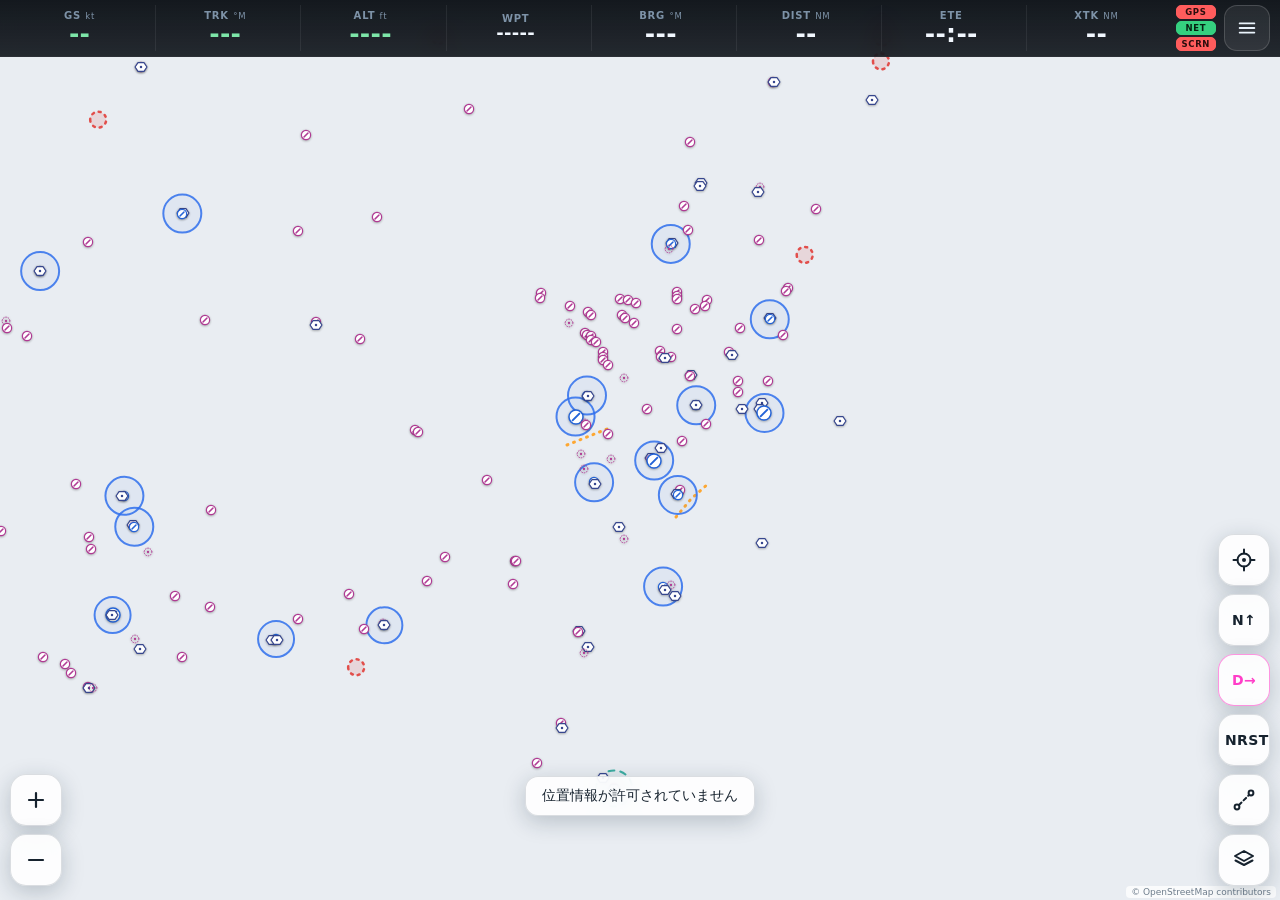
==== commit 8fb60d1a: "航空図スタイルの UI 刷新と空域レイヤーの追加 - マーカーを絵文字から航空図風の小型 SVG シンボルへ全面刷新   (空港=丸+滑走路・管制=青/非管制=マゼンタ、ヘリ=H、病院=赤H、    " ====
--- a/webapp/index.html
+++ b/webapp/index.html
@@ -36,32 +36,36 @@
         <span class="dot" id="dot-net" title="通信">NET</span>
         <span class="dot" id="dot-wake" title="画面常時ON">SCRN</span>
       </div>
-      <button id="btn-menu" class="iconbtn" title="メニュー" aria-label="メニュー">☰</button>
+      <button id="btn-menu" class="iconbtn" title="メニュー" aria-label="メニュー">
+        <svg viewBox="0 0 24 24"><path d="M4 7h16M4 12h16M4 17h16" stroke="currentColor" stroke-width="2" stroke-linecap="round"/></svg>
+      </button>
     </div>
   </header>
 
-  <!-- 左サイド：レイヤー切替（大きなタッチ） -->
-  <nav id="layerbar" aria-label="表示レイヤー">
-    <button class="layer-toggle active" data-layer="airports"><span class="ic">✈️</span><span class="lbl">空港</span></button>
-    <button class="layer-toggle active" data-layer="heliports"><span class="ic">🏥</span><span class="lbl">ヘリ/病院</span></button>
-    <button class="layer-toggle active" data-layer="navaids"><span class="ic">📡</span><span class="lbl">VOR</span></button>
-    <button class="layer-toggle active" data-layer="hazards"><span class="ic">⚡</span><span class="lbl">送電線</span></button>
-    <button class="layer-toggle active" data-layer="route"><span class="ic">🧭</span><span class="lbl">ルート</span></button>
-  </nav>
-
-  <!-- 左下：ズーム(手袋/揺れでも押せる大ボタン) -->
+  <!-- 左下：ズーム -->
   <div id="zoombar">
-    <button id="zoom-in" class="fab" aria-label="拡大">＋</button>
-    <button id="zoom-out" class="fab" aria-label="縮小">－</button>
+    <button id="zoom-in" class="fab" aria-label="拡大">
+      <svg viewBox="0 0 24 24"><path d="M12 5v14M5 12h14" stroke="currentColor" stroke-width="2.2" stroke-linecap="round"/></svg>
+    </button>
+    <button id="zoom-out" class="fab" aria-label="縮小">
+      <svg viewBox="0 0 24 24"><path d="M5 12h14" stroke="currentColor" stroke-width="2.2" stroke-linecap="round"/></svg>
+    </button>
   </div>
 
   <!-- 右下：主要アクション -->
   <div id="actionbar">
-    <button id="btn-locate" class="fab" title="現在地に追従" aria-label="現在地に追従">◎</button>
+    <button id="btn-locate" class="fab" title="現在地に追従" aria-label="現在地に追従">
+      <svg viewBox="0 0 24 24"><circle cx="12" cy="12" r="6.5" fill="none" stroke="currentColor" stroke-width="2"/><circle cx="12" cy="12" r="2" fill="currentColor"/><path d="M12 1.5v4M12 18.5v4M1.5 12h4M18.5 12h4" stroke="currentColor" stroke-width="2" stroke-linecap="round"/></svg>
+    </button>
     <button id="btn-orient" class="fab fab-txt" title="地図の向き" aria-label="地図の向き">N↑</button>
     <button id="btn-direct" class="fab fab-txt accent" title="ダイレクト" aria-label="ダイレクト">D→</button>
     <button id="btn-nrst" class="fab fab-txt" title="最寄り" aria-label="最寄り">NRST</button>
-    <button id="btn-route" class="fab" title="ルート作成" aria-label="ルート作成">✚</button>
+    <button id="btn-route" class="fab" title="ルート作成" aria-label="ルート作成">
+      <svg viewBox="0 0 24 24"><circle cx="5" cy="19" r="2.4" fill="none" stroke="currentColor" stroke-width="2"/><circle cx="19" cy="5" r="2.4" fill="none" stroke="currentColor" stroke-width="2"/><path d="M7 17 L17 7" stroke="currentColor" stroke-width="2" stroke-linecap="round" stroke-dasharray="3.5 3"/></svg>
+    </button>
+    <button id="btn-layers" class="fab" title="レイヤー・空域" aria-label="レイヤー・空域">
+      <svg viewBox="0 0 24 24"><path d="M12 3 L21 8 L12 13 L3 8 Z" fill="none" stroke="currentColor" stroke-width="2" stroke-linejoin="round"/><path d="M3.5 12.5 L12 17 L20.5 12.5" fill="none" stroke="currentColor" stroke-width="2" stroke-linecap="round" stroke-linejoin="round"/></svg>
+    </button>
   </div>
 
   <!-- ルート情報バー -->
@@ -90,7 +94,7 @@
       <span class="rb-spacer"></span>
       <button id="direct-close" class="minibtn">閉じる</button>
     </div>
-    <input type="search" id="direct-q" placeholder="識別コード / 名称 / 所在地で検索 (例: RJTT, 羽田)" autocomplete="off" />
+    <input type="search" id="direct-q" placeholder="識別コード / 名称 / 所在地 (例: RJTT, 羽田)" autocomplete="off" />
     <div id="direct-results" class="result-list"></div>
   </div>
 
@@ -106,6 +110,31 @@
       <button id="nrst-close" class="minibtn">閉じる</button>
     </div>
     <div id="nrst-results" class="result-list"></div>
+  </div>
+
+  <!-- レイヤー・空域 設定パネル -->
+  <div id="layers" class="hidden" role="dialog" aria-label="レイヤー設定">
+    <div class="panel-head">
+      <strong>レイヤー</strong>
+      <span class="rb-spacer"></span>
+      <button id="layers-close" class="minibtn">閉じる</button>
+    </div>
+    <div class="chip-row" id="layer-chips">
+      <button class="chip" data-layer="airports">空港</button>
+      <button class="chip" data-layer="heliports">ヘリ / 病院</button>
+      <button class="chip" data-layer="navaids">VOR / NDB</button>
+      <button class="chip" data-layer="hazards">送電線</button>
+      <button class="chip" data-layer="route">ルート</button>
+      <button class="chip" data-layer="airspace">空域</button>
+    </div>
+    <div class="panel-sub">空域クラス <small>(円は概略範囲。AIP Japan で要照合)</small></div>
+    <div class="chip-row" id="asp-chips">
+      <button class="chip asp-ctr" data-asp="CTR">管制圏</button>
+      <button class="chip asp-info" data-asp="INFO">情報圏</button>
+      <button class="chip asp-rstr" data-asp="RSTR">飛行回避 (原子力等)</button>
+      <button class="chip asp-tca" data-asp="TCA">進入管制区 (概略)</button>
+    </div>
+    <div class="rb-hint">重要空域 (管制圏・情報圏・飛行回避) は既定で表示されます。</div>
   </div>
 
   <!-- メニュー -->
@@ -127,8 +156,9 @@
       <div class="menu-note" id="cache-note"></div>
       <div class="menu-disclaimer">
         ⚠️ <b>参考情報アプリです。</b>本アプリのデータは概略・未検証を含みます。
-        飛行前ブリーフィング・航空図・AIP Japan・NOTAM 等の公式情報で必ず確認し、
-        最終判断はパイロットが行ってください。運航用の航法計器の代替にはなりません。
+        空域の円は概略範囲です。飛行前ブリーフィング・航空図・AIP Japan・NOTAM 等の
+        公式情報で必ず確認し、最終判断はパイロットが行ってください。
+        運航用の航法計器の代替にはなりません。
       </div>
     </div>
   </div>
--- a/webapp/css/app.css
+++ b/webapp/css/app.css
@@ -1,37 +1,58 @@
 :root {
   --bg: #0b1622;
-  --panel: rgba(16, 26, 38, 0.92);
+  --panel: rgba(13, 22, 33, 0.86);
   --panel-solid: #101a26;
   --fg: #e8eef5;
-  --muted: #9fb0c3;
+  --muted: #94a6ba;
   --accent: #35c2ff;
   --magenta: #ff3ec8;
   --line: rgba(255, 255, 255, 0.12);
   --vfr: #35d07f;
-  --mvfr: #3aa0ff;
   --ifr: #ff5c5c;
-  --lifr: #c06bff;
   --hazard: #ff9f1c;
-  --touch: 54px;
-  --hud-h: 64px;
+  --touch: 52px;
+  --radius: 16px;
+  --shadow: 0 6px 24px rgba(2, 8, 14, .45);
   --safe-t: env(safe-area-inset-top, 0px);
   --safe-b: env(safe-area-inset-bottom, 0px);
   --safe-l: env(safe-area-inset-left, 0px);
   --safe-r: env(safe-area-inset-right, 0px);
-  --crot: 0deg; /* 地図回転の打ち消し角(マーカー・ラベル用) */
+  --crot: 0deg;          /* 地図回転の打ち消し角(マーカー・ラベル用) */
+  --sym-bg: #ffffff;     /* 地図シンボルの内部色 */
+  --halo: #ffffff;       /* ラベルの縁取り */
+  --sym-apt-twr: #2464d8;  /* 管制のある空港 (青) */
+  --sym-apt: #b03a94;      /* 非管制空港・NDB (マゼンタ) */
+  --sym-heli: #4a6a8f;
+  --sym-hosp: #dd3344;
+  --sym-nav: #37478f;
 }
 body.theme-day {
-  --bg: #eef2f6;
-  --panel: rgba(255, 255, 255, 0.94);
+  --bg: #e9edf2;
+  --panel: rgba(255, 255, 255, 0.88);
   --panel-solid: #ffffff;
   --fg: #16222e;
   --muted: #5a6b7b;
   --accent: #0a7ec2;
-  --line: rgba(0, 0, 0, 0.12);
+  --line: rgba(10, 30, 50, 0.14);
+  --shadow: 0 6px 22px rgba(20, 40, 60, .22);
+}
+body.theme-night {
+  --sym-bg: #0e1824;
+  --halo: #0b1622;
+  --sym-apt-twr: #6f9cf7;
+  --sym-apt: #dd74c4;
+  --sym-heli: #8fb2d6;
+  --sym-hosp: #ff6070;
+  --sym-nav: #8e9ff0;
 }
 
 * { box-sizing: border-box; -webkit-tap-highlight-color: transparent; }
-html, body { margin: 0; height: 100%; overflow: hidden; font-family: -apple-system, BlinkMacSystemFont, "Hiragino Sans", "Noto Sans JP", system-ui, sans-serif; background: var(--bg); color: var(--fg); }
+html, body {
+  margin: 0; height: 100%; overflow: hidden;
+  font-family: -apple-system, BlinkMacSystemFont, "SF Pro Text", "Hiragino Sans", "Noto Sans JP", system-ui, sans-serif;
+  background: var(--bg); color: var(--fg);
+  touch-action: manipulation;
+}
 
 /* ---------- 地図・回転コンテナ ---------- */
 #maprot { position: absolute; inset: 0; will-change: transform; }
@@ -45,214 +66,242 @@
 #map { position: absolute; inset: 0; background: var(--bg); }
 #attrib {
   position: absolute; z-index: 700; right: calc(4px + var(--safe-r)); bottom: calc(2px + var(--safe-b));
-  font-size: 10px; color: var(--muted); background: var(--panel); padding: 1px 5px; border-radius: 4px;
-  pointer-events: none;
-}
-
-/* マーカー・ラベルは地図回転を打ち消して常に正立 */
-.mk-rot { transform: rotate(var(--crot)); transform-origin: 17px 17px; }
-/* 広域ズームでは縮小表示(デクラッタ) */
-body.z-lo .mk-rot { transform: rotate(var(--crot)) scale(.62); }
+  font-size: 9px; color: var(--muted); background: var(--panel); padding: 1px 5px; border-radius: 4px;
+  pointer-events: none; opacity: .85;
+}
 
 /* Night: dim the map tiles to preserve night vision */
-body.theme-night .leaflet-tile-pane { filter: brightness(0.55) contrast(1.05) saturate(0.85); }
+body.theme-night .leaflet-tile-pane { filter: brightness(0.52) contrast(1.06) saturate(0.8); }
+
+/* ---------- 地図シンボル ---------- */
+/* 回転打ち消しラッパー。タップ領域(40px)いっぱいに広げ、中心で回転 */
+.mk-rot {
+  width: 100%; height: 100%;
+  transform: rotate(var(--crot));
+  transform-origin: 50% 50%;
+  display: grid; place-items: center;
+  position: relative;
+}
+body.z-lo .mk-rot { transform: rotate(var(--crot)) scale(.66); }
+.mk { display: grid; place-items: center; }
+.mk svg { width: 24px; height: 24px; display: block; filter: drop-shadow(0 1px 1.5px rgba(0,0,0,.35)); }
+.mk svg.sym-sm { width: 20px; height: 20px; }
+.mk svg.sym-lg { width: 30px; height: 30px; }
+.mk-id {
+  position: absolute; left: 50%; top: calc(50% + 13px); transform: translateX(-50%);
+  white-space: nowrap; font-size: 10px; font-weight: 700; letter-spacing: .3px;
+  color: var(--fg); pointer-events: none;
+  text-shadow: 0 1px 0 var(--halo), 0 -1px 0 var(--halo), 1px 0 0 var(--halo), -1px 0 0 var(--halo), 0 0 4px var(--halo);
+}
+body:not(.show-ids) .mk-id { display: none; }
+
+.wp-marker {
+  background: var(--accent); color: #001420; width: 26px; height: 26px; border-radius: 50%;
+  border: 2px solid #fff; display: grid; place-items: center;
+  font-weight: 800; font-size: 13px; box-shadow: 0 1px 4px rgba(0,0,0,.45);
+}
+.wp-marker.active { background: var(--magenta); color: #fff; }
+.ownship { width: 34px; height: 34px; }
+.ownship svg { display: block; filter: drop-shadow(0 1.5px 3px rgba(0,0,0,.5)); }
 
 /* ---------- NAV バー (HUD) ---------- */
 #hud {
   position: absolute; top: 0; left: 0; right: 0; z-index: 850;
-  display: flex; align-items: stretch; gap: 8px;
-  padding: calc(4px + var(--safe-t)) calc(8px + var(--safe-r)) 4px calc(8px + var(--safe-l));
-  background: rgba(4, 10, 16, 0.88);
-  border-bottom: 1px solid rgba(255, 255, 255, 0.14);
-  backdrop-filter: blur(6px);
+  display: flex; align-items: stretch; gap: 10px;
+  padding: calc(5px + var(--safe-t)) calc(10px + var(--safe-r)) 5px calc(10px + var(--safe-l));
+  background: linear-gradient(180deg, rgba(3, 8, 14, .93), rgba(3, 8, 14, .86));
+  border-bottom: 1px solid rgba(255, 255, 255, 0.10);
+  backdrop-filter: blur(10px); -webkit-backdrop-filter: blur(10px);
 }
 .hud-grid {
-  flex: 1; display: grid; gap: 2px 10px;
+  flex: 1; display: grid; gap: 2px 6px;
   grid-template-columns: repeat(8, minmax(0, 1fr));
 }
-.hud-cell { display: flex; flex-direction: column; align-items: center; justify-content: center; min-width: 0; }
-.hud-cell .hl { font-size: 11px; letter-spacing: .5px; color: #8fa4b8; white-space: nowrap; }
-.hud-cell .hl small { font-size: 9px; }
+.hud-cell {
+  display: flex; flex-direction: column; align-items: center; justify-content: center; min-width: 0;
+  border-left: 1px solid rgba(255,255,255,.07); padding: 0 2px;
+}
+.hud-cell:first-child { border-left: none; }
+.hud-cell .hl { font-size: 10px; letter-spacing: .8px; color: #7d92a7; white-space: nowrap; font-weight: 600; }
+.hud-cell .hl small { font-size: 8.5px; font-weight: 500; }
 .hud-cell .hv {
-  font-size: 26px; font-weight: 700; line-height: 1.05; color: #eaf6ff;
-  font-variant-numeric: tabular-nums; white-space: nowrap;
-}
-.hud-cell .hv-name { font-size: 19px; max-width: 100%; overflow: hidden; text-overflow: ellipsis; }
+  font-size: 25px; font-weight: 700; line-height: 1.04; color: #f2f8ff;
+  font-variant-numeric: tabular-nums; white-space: nowrap; letter-spacing: .3px;
+}
+.hud-cell .hv-name { font-size: 18px; max-width: 100%; overflow: hidden; text-overflow: ellipsis; }
 .hud-cell .hv-name.mag { color: var(--magenta); }
 #hud-gs, #hud-trk, #hud-alt { color: #7de6a8; }
 .hud-side { display: flex; align-items: center; gap: 8px; }
 .dots { display: flex; flex-direction: column; gap: 2px; }
 .dot {
-  font-size: 9px; font-weight: 700; letter-spacing: .5px; color: #67788a;
-  border: 1px solid rgba(255,255,255,.18); border-radius: 5px; padding: 1px 5px; text-align: center;
+  font-size: 8.5px; font-weight: 700; letter-spacing: .6px; color: #5e7183;
+  border: 1px solid rgba(255,255,255,.14); border-radius: 5px; padding: 1px 5px; text-align: center;
   white-space: nowrap;
 }
-.dot.ok { color: #0a1a10; background: var(--vfr); border-color: var(--vfr); }
+.dot.ok { color: #062012; background: var(--vfr); border-color: var(--vfr); }
 .dot.warn { color: #2a0d0d; background: var(--ifr); border-color: var(--ifr); }
-#hud .iconbtn { background: rgba(255,255,255,.08); border-color: rgba(255,255,255,.2); color: #eaf6ff; }
+#hud .iconbtn {
+  background: rgba(255,255,255,.07); border: 1px solid rgba(255,255,255,.16);
+  color: #eaf3fc; width: 46px; height: 46px; border-radius: 13px;
+}
+#hud .iconbtn svg { width: 22px; height: 22px; }
 
 /* 狭い画面(スマホ縦)は 2 段組に */
 @media (max-width: 640px) {
   .hud-grid { grid-template-columns: repeat(4, minmax(0, 1fr)); }
-  .hud-cell .hv { font-size: 21px; }
-  .hud-cell .hv-name { font-size: 16px; }
-}
-
-/* ---------- Buttons ---------- */
-.iconbtn, .fab, .minibtn, .menu-item, .layer-toggle, .seg-btn {
+  .hud-cell:nth-child(5) { border-left: none; }
+  .hud-cell .hv { font-size: 20px; }
+  .hud-cell .hv-name { font-size: 15px; }
+}
+
+/* ---------- ボタン共通 ---------- */
+.iconbtn, .fab, .minibtn, .menu-item, .seg-btn, .chip {
   font-family: inherit; color: var(--fg); border: 1px solid var(--line);
   background: var(--panel); cursor: pointer; user-select: none;
 }
-.iconbtn { width: var(--touch); height: var(--touch); border-radius: 14px; font-size: 22px; display: grid; place-items: center; }
+.iconbtn { display: grid; place-items: center; }
 .fab {
-  width: 62px; height: 62px; border-radius: 50%; font-size: 26px; font-weight: 700;
-  display: grid; place-items: center; box-shadow: 0 4px 14px rgba(0,0,0,.35);
-}
-.fab-txt { font-size: 16px; letter-spacing: .5px; }
+  width: var(--touch); height: var(--touch); border-radius: var(--radius);
+  display: grid; place-items: center; box-shadow: var(--shadow);
+  backdrop-filter: blur(10px); -webkit-backdrop-filter: blur(10px);
+  font-weight: 700; transition: transform .08s ease, background .15s ease;
+}
+.fab svg { width: 24px; height: 24px; }
+.fab-txt { font-size: 14px; letter-spacing: .4px; }
 .fab.active { background: var(--accent); color: #00121f; border-color: var(--accent); }
-.fab.accent { border-color: var(--magenta); color: var(--magenta); }
-.fab:active { transform: scale(.94); }
-
-/* ---------- Layer bar (left) ---------- */
-#layerbar {
-  position: absolute; z-index: 800; left: calc(8px + var(--safe-l)); top: 46%;
-  transform: translateY(-50%);
-  display: flex; flex-direction: column; gap: 8px;
-}
-.layer-toggle {
-  width: 66px; min-height: 58px; border-radius: 14px; display: flex; flex-direction: column;
-  align-items: center; justify-content: center; gap: 2px; opacity: .5; transition: opacity .15s, transform .1s;
-}
-.layer-toggle.active { opacity: 1; border-color: var(--accent); }
-.layer-toggle:active { transform: scale(.94); }
-.layer-toggle .ic { font-size: 22px; }
-.layer-toggle .lbl { font-size: 11px; color: var(--muted); }
-.layer-toggle.active .lbl { color: var(--fg); }
-
-/* ---------- Zoom bar (left bottom) ---------- */
+.fab.accent { color: var(--magenta); border-color: color-mix(in srgb, var(--magenta) 55%, transparent); }
+.fab.accent.active { background: var(--magenta); color: #fff; }
+.fab:active { transform: scale(.92); }
+
+/* ---------- ズーム / アクション ---------- */
 #zoombar {
-  position: absolute; z-index: 800; left: calc(12px + var(--safe-l));
-  bottom: calc(16px + var(--safe-b)); display: flex; flex-direction: column; gap: 10px;
-}
-#zoombar .fab { border-radius: 16px; }
-
-/* ---------- Action bar (right bottom) ---------- */
+  position: absolute; z-index: 800; left: calc(10px + var(--safe-l));
+  bottom: calc(14px + var(--safe-b)); display: flex; flex-direction: column; gap: 8px;
+}
 #actionbar {
-  position: absolute; z-index: 800; right: calc(12px + var(--safe-r));
-  bottom: calc(16px + var(--safe-b)); display: flex; flex-direction: column; gap: 10px;
-}
-
-/* ---------- Route bar ---------- */
+  position: absolute; z-index: 800; right: calc(10px + var(--safe-r));
+  bottom: calc(14px + var(--safe-b)); display: flex; flex-direction: column; gap: 8px;
+}
+
+/* ---------- ルートバー ---------- */
 #routebar {
-  position: absolute; z-index: 810; left: calc(84px + var(--safe-l)); right: calc(84px + var(--safe-r));
-  bottom: calc(16px + var(--safe-b)); max-height: 42vh; overflow-y: auto;
-  background: var(--panel); backdrop-filter: blur(8px); border: 1px solid var(--line);
-  border-radius: 16px; padding: 10px 12px; box-shadow: 0 6px 22px rgba(0,0,0,.4);
+  position: absolute; z-index: 810; left: calc(74px + var(--safe-l)); right: calc(74px + var(--safe-r));
+  bottom: calc(14px + var(--safe-b)); max-height: 42vh; overflow-y: auto;
+  background: var(--panel); backdrop-filter: blur(12px); -webkit-backdrop-filter: blur(12px);
+  border: 1px solid var(--line);
+  border-radius: var(--radius); padding: 10px 12px; box-shadow: var(--shadow);
+}
+@media (max-width: 640px) {
+  #routebar { left: calc(10px + var(--safe-l)); right: calc(74px + var(--safe-r)); }
 }
 .rb-head { display: flex; align-items: center; gap: 10px; }
-.rb-head #rb-summary { color: var(--accent); font-variant-numeric: tabular-nums; }
+.rb-head #rb-summary { color: var(--accent); font-variant-numeric: tabular-nums; font-size: 13px; }
 .rb-spacer { flex: 1; }
 #rb-legs { margin-top: 8px; display: flex; flex-direction: column; gap: 4px; }
 .leg { display: grid; grid-template-columns: 26px 1fr auto auto auto; gap: 8px; align-items: center;
-  padding: 8px; border-radius: 10px; background: var(--panel-solid); border: 1px solid var(--line); font-size: 14px; cursor: pointer; }
+  padding: 7px 8px; border-radius: 11px; background: var(--panel-solid); border: 1px solid var(--line); font-size: 13.5px; cursor: pointer; }
 .leg-active { border-color: var(--magenta); box-shadow: inset 3px 0 0 var(--magenta); }
-.leg .num { width: 26px; height: 26px; border-radius: 50%; background: var(--accent); color: #001; display: grid; place-items: center; font-weight: 700; font-size: 13px; }
-.leg-active .num { background: var(--magenta); }
+.leg .num { width: 24px; height: 24px; border-radius: 50%; background: var(--accent); color: #001; display: grid; place-items: center; font-weight: 700; font-size: 12px; }
+.leg-active .num { background: var(--magenta); color: #fff; }
+.leg .name { white-space: nowrap; overflow: hidden; text-overflow: ellipsis; }
 .leg .nm { font-variant-numeric: tabular-nums; color: var(--muted); }
 .leg .brg { font-variant-numeric: tabular-nums; font-weight: 600; }
-.leg .del { background: transparent; border: none; color: var(--ifr); font-size: 20px; padding: 0 4px; cursor: pointer; }
-.rb-hint { margin-top: 8px; font-size: 12px; color: var(--muted); }
-
-/* ---------- Bottom sheet / panels ---------- */
-#sheet, #direct, #nrst {
+.leg .del { background: transparent; border: none; color: var(--ifr); font-size: 19px; padding: 0 4px; cursor: pointer; }
+.rb-hint { margin-top: 8px; font-size: 11.5px; color: var(--muted); }
+
+/* ---------- ボトムシート / パネル ---------- */
+#sheet, #direct, #nrst, #layers {
   position: absolute; z-index: 900; left: 0; right: 0; bottom: 0;
-  background: var(--panel-solid); border-top: 1px solid var(--line);
-  border-radius: 18px 18px 0 0; padding: 10px 16px calc(16px + var(--safe-b));
-  box-shadow: 0 -6px 24px rgba(0,0,0,.4);
+  background: var(--panel); backdrop-filter: blur(14px); -webkit-backdrop-filter: blur(14px);
+  border-top: 1px solid var(--line);
+  border-radius: 20px 20px 0 0; padding: 12px 16px calc(16px + var(--safe-b));
+  box-shadow: 0 -8px 30px rgba(0,0,0,.35);
   max-height: 62vh; overflow-y: auto;
 }
-.sheet-grab { width: 44px; height: 5px; border-radius: 3px; background: var(--line); margin: 0 auto 12px; }
-.sheet-title { font-size: 20px; font-weight: 700; display: flex; align-items: center; gap: 8px; }
-.sheet-sub { color: var(--muted); margin: 2px 0 12px; font-size: 14px; }
-.kv { display: grid; grid-template-columns: 96px 1fr; gap: 6px 12px; font-size: 15px; margin-bottom: 12px; }
+@media (min-width: 760px) {
+  #sheet, #direct, #nrst, #layers {
+    left: auto; right: calc(72px + var(--safe-r)); width: 420px; bottom: calc(14px + var(--safe-b));
+    border-radius: 20px; border: 1px solid var(--line);
+  }
+}
+.sheet-grab { width: 40px; height: 4px; border-radius: 3px; background: var(--line); margin: 0 auto 10px; }
+.sheet-title { font-size: 19px; font-weight: 700; display: flex; align-items: center; gap: 8px; }
+.sheet-sub { color: var(--muted); margin: 2px 0 10px; font-size: 13px; }
+.asp-swatch { width: 14px; height: 14px; border-radius: 4px; background: var(--c); flex: none; display: inline-block; }
+.kv { display: grid; grid-template-columns: 92px 1fr; gap: 5px 12px; font-size: 14px; margin: 0 0 12px; }
 .kv dt { color: var(--muted); }
 .kv dd { margin: 0; font-variant-numeric: tabular-nums; }
-.sheet-warn { font-size: 12px; line-height: 1.5; color: var(--fg); background: rgba(255,159,28,.14);
-  border: 1px solid var(--hazard); border-radius: 10px; padding: 8px 10px; margin: 0 0 12px; }
-.sheet-actions { display: flex; gap: 10px; flex-wrap: wrap; }
+.sheet-warn { font-size: 11.5px; line-height: 1.55; color: var(--fg); background: rgba(255,159,28,.13);
+  border: 1px solid color-mix(in srgb, var(--hazard) 60%, transparent); border-radius: 10px; padding: 8px 10px; margin: 0 0 12px; }
+.sheet-actions { display: flex; gap: 8px; flex-wrap: wrap; }
 .btn-primary, .btn-ghost {
-  flex: 1; min-height: var(--touch); border-radius: 12px; font-size: 16px; font-weight: 600;
-  border: 1px solid var(--line); cursor: pointer;
+  flex: 1; min-height: 48px; border-radius: 13px; font-size: 15px; font-weight: 600;
+  border: 1px solid var(--line); cursor: pointer; font-family: inherit;
 }
 .btn-primary { background: var(--magenta); color: #fff; border-color: var(--magenta); }
-.btn-ghost { background: var(--panel); color: var(--fg); }
-
-/* ---------- Direct-To / NRST ---------- */
-.panel-head { display: flex; align-items: center; gap: 12px; font-size: 18px; margin-bottom: 10px; }
+.btn-ghost { background: var(--panel-solid); color: var(--fg); }
+
+/* ---------- Direct-To / NRST / レイヤー ---------- */
+.panel-head { display: flex; align-items: center; gap: 12px; font-size: 17px; margin-bottom: 10px; }
+.panel-sub { font-size: 13px; font-weight: 600; margin: 14px 0 8px; }
+.panel-sub small { color: var(--muted); font-weight: 400; }
 #direct-q {
-  width: 100%; min-height: var(--touch); font-size: 18px; padding: 8px 14px;
-  border-radius: 12px; border: 1px solid var(--line); background: var(--panel); color: var(--fg);
-  margin-bottom: 10px; outline: none;
+  width: 100%; min-height: 48px; font-size: 17px; padding: 8px 14px;
+  border-radius: 13px; border: 1px solid var(--line); background: var(--panel-solid); color: var(--fg);
+  margin-bottom: 10px; outline: none; font-family: inherit;
 }
 #direct-q:focus { border-color: var(--accent); }
-.result-list { display: flex; flex-direction: column; gap: 6px; }
+.result-list { display: flex; flex-direction: column; gap: 5px; }
 .res-row {
-  display: flex; align-items: center; gap: 10px; padding: 10px 12px; min-height: var(--touch);
-  border-radius: 12px; background: var(--panel); border: 1px solid var(--line); cursor: pointer;
+  display: flex; align-items: center; gap: 10px; padding: 8px 12px; min-height: 50px;
+  border-radius: 13px; background: var(--panel-solid); border: 1px solid var(--line); cursor: pointer;
 }
 .res-row:active { border-color: var(--magenta); }
-.res-ic { font-size: 20px; }
+.res-ic { display: grid; place-items: center; flex: none; }
+.res-ic svg { width: 22px; height: 22px; }
 .res-main { flex: 1; min-width: 0; display: flex; flex-direction: column; }
-.res-main b { font-size: 16px; white-space: nowrap; overflow: hidden; text-overflow: ellipsis; }
-.res-main small { color: var(--muted); font-size: 12px; white-space: nowrap; overflow: hidden; text-overflow: ellipsis; }
-.res-dist { font-size: 18px; font-weight: 700; font-variant-numeric: tabular-nums; white-space: nowrap; }
-.res-dist small { font-size: 10px; color: var(--muted); }
-.res-brg { font-size: 14px; color: var(--muted); font-variant-numeric: tabular-nums; }
-.res-go { color: var(--magenta); font-weight: 700; font-size: 15px; }
-.seg { display: flex; gap: 0; border: 1px solid var(--line); border-radius: 10px; overflow: hidden; }
-.seg-btn { min-height: 40px; padding: 0 14px; font-size: 14px; border: none; background: transparent; }
+.res-main b { font-size: 15px; white-space: nowrap; overflow: hidden; text-overflow: ellipsis; }
+.res-main small { color: var(--muted); font-size: 11.5px; white-space: nowrap; overflow: hidden; text-overflow: ellipsis; }
+.res-dist { font-size: 17px; font-weight: 700; font-variant-numeric: tabular-nums; white-space: nowrap; }
+.res-dist small { font-size: 9px; color: var(--muted); }
+.res-brg { font-size: 13px; color: var(--muted); font-variant-numeric: tabular-nums; }
+.res-go { color: var(--magenta); font-weight: 700; font-size: 14px; }
+.seg { display: flex; border: 1px solid var(--line); border-radius: 11px; overflow: hidden; }
+.seg-btn { min-height: 38px; padding: 0 14px; font-size: 13px; border: none; background: transparent; }
 .seg-btn.active { background: var(--accent); color: #00121f; font-weight: 700; }
 
-/* ---------- Menu ---------- */
+/* チップ (レイヤー/空域切替) */
+.chip-row { display: flex; flex-wrap: wrap; gap: 8px; }
+.chip {
+  min-height: 44px; padding: 0 16px; border-radius: 22px; font-size: 14px; font-weight: 600;
+  background: var(--panel-solid); opacity: .55; transition: opacity .12s ease;
+}
+.chip.active { opacity: 1; border-color: var(--accent); box-shadow: inset 0 0 0 1px var(--accent); }
+.chip.asp-ctr.active { border-color: #2f6fed; box-shadow: inset 0 0 0 1px #2f6fed; }
+.chip.asp-info.active { border-color: #1fa294; box-shadow: inset 0 0 0 1px #1fa294; }
+.chip.asp-rstr.active { border-color: #e0342f; box-shadow: inset 0 0 0 1px #e0342f; }
+.chip.asp-tca.active { border-color: #8a5cf5; box-shadow: inset 0 0 0 1px #8a5cf5; }
+
+/* ---------- メニュー ---------- */
 #menu { position: absolute; inset: 0; z-index: 1000; background: rgba(0,0,0,.4); display: grid; place-items: end center; }
 .menu-panel {
   width: 100%; max-width: 520px; max-height: 86vh; overflow-y: auto;
   background: var(--panel-solid); border: 1px solid var(--line);
-  border-radius: 18px 18px 0 0; padding: 14px 16px calc(18px + var(--safe-b)); display: flex; flex-direction: column; gap: 10px;
-}
-.menu-head { display: flex; align-items: center; justify-content: space-between; font-size: 18px; }
-.menu-item { min-height: var(--touch); border-radius: 12px; text-align: left; padding: 0 14px; font-size: 16px; display: flex; align-items: center; gap: 10px; }
+  border-radius: 20px 20px 0 0; padding: 14px 16px calc(18px + var(--safe-b)); display: flex; flex-direction: column; gap: 10px;
+}
+.menu-head { display: flex; align-items: center; justify-content: space-between; font-size: 17px; }
+.menu-item { min-height: 50px; border-radius: 13px; text-align: left; padding: 0 14px; font-size: 15px; display: flex; align-items: center; gap: 10px; }
 .menu-row { font-size: 14px; color: var(--muted); display: flex; gap: 10px; align-items: center; }
-.menu-row input { background: var(--panel); color: var(--fg); border: 1px solid var(--line); border-radius: 8px; padding: 6px; }
+.menu-row input { background: var(--panel); color: var(--fg); border: 1px solid var(--line); border-radius: 8px; padding: 6px; font-family: inherit; }
 .menu-note { font-size: 12px; color: var(--muted); }
-.menu-disclaimer { font-size: 12px; line-height: 1.5; color: var(--muted); background: var(--panel); border: 1px solid var(--line); border-radius: 10px; padding: 10px; }
-.minibtn { min-width: 40px; min-height: 36px; border-radius: 9px; padding: 0 12px; font-size: 15px; }
-
-/* ---------- Markers ---------- */
-.mk { display: grid; place-items: center; font-size: 18px; width: 34px; height: 34px; border-radius: 50%;
-  border: 2px solid #fff; box-shadow: 0 1px 4px rgba(0,0,0,.5); background: #333; }
-.mk.airport { background: var(--mvfr); }
-.mk.heliport { background: #e0457b; }
-.mk.hospital { background: #e0457b; }
-.mk.navaid { background: #7a5cff; border-radius: 6px; }
-.mk-id {
-  position: absolute; left: 50%; top: 36px; transform: translateX(-50%);
-  white-space: nowrap; font-size: 11px; font-weight: 700;
-  color: var(--fg); background: var(--panel); padding: 0 5px; border-radius: 5px; border: 1px solid var(--line);
-  pointer-events: none;
-}
-body:not(.show-ids) .mk-id { display: none; }
-.wp-marker { background: var(--accent); color: #001; width: 32px; height: 32px; margin: 1px; border-radius: 50%; border: 2px solid #fff;
-  display: grid; place-items: center; font-weight: 700; font-size: 14px; box-shadow: 0 1px 4px rgba(0,0,0,.5); }
-.wp-marker.active { background: var(--magenta); color: #fff; }
-.ownship { width: 34px; height: 34px; }
-.ownship svg { display: block; filter: drop-shadow(0 1px 2px rgba(0,0,0,.6)); }
-
-/* ---------- Toast ---------- */
+.menu-disclaimer { font-size: 11.5px; line-height: 1.55; color: var(--muted); background: var(--panel); border: 1px solid var(--line); border-radius: 10px; padding: 10px; }
+.minibtn { min-width: 40px; min-height: 36px; border-radius: 10px; padding: 0 12px; font-size: 14px; background: var(--panel-solid); }
+
+/* ---------- トースト ---------- */
 #toast {
-  position: absolute; z-index: 1100; left: 50%; bottom: calc(96px + var(--safe-b)); transform: translateX(-50%);
-  background: var(--panel-solid); color: var(--fg); border: 1px solid var(--line); border-radius: 12px;
-  padding: 10px 16px; font-size: 14px; box-shadow: 0 4px 16px rgba(0,0,0,.4); max-width: 80vw; text-align: center;
+  position: absolute; z-index: 1100; left: 50%; bottom: calc(84px + var(--safe-b)); transform: translateX(-50%);
+  background: var(--panel); backdrop-filter: blur(10px); color: var(--fg); border: 1px solid var(--line); border-radius: 13px;
+  padding: 10px 16px; font-size: 13.5px; box-shadow: var(--shadow); max-width: 82vw; text-align: center;
 }
 
 .hidden { display: none !important; }
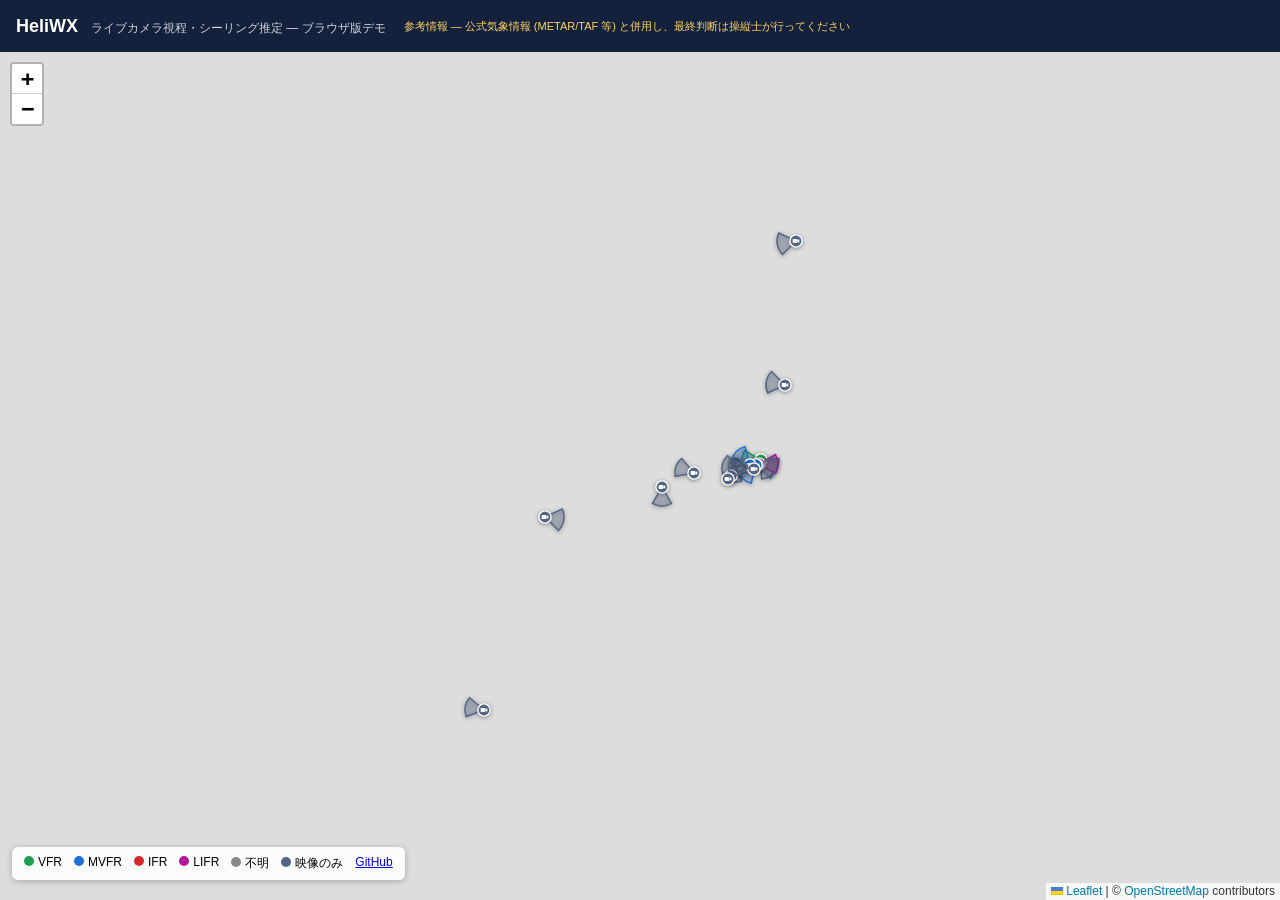
==== commit b91a960b: "GitHub Pages 用ブラウザ版デモを追加 (推定エンジンの JS 移植) app/analysis.py と同一アルゴリズム (コントラスト減衰 + Koschmieder 則、 標高ターゲッ" ====
--- a/webapp/index.html
+++ b/webapp/index.html
@@ -1,171 +1,127 @@
 <!DOCTYPE html>
 <html lang="ja">
 <head>
-  <meta charset="utf-8" />
-  <title>HeliNav — VFR ヘリコプター ナビ</title>
-  <meta name="viewport" content="width=device-width, initial-scale=1, maximum-scale=1, user-scalable=no, viewport-fit=cover" />
-  <meta name="theme-color" content="#0b1622" />
-  <meta name="apple-mobile-web-app-capable" content="yes" />
-  <meta name="apple-mobile-web-app-status-bar-style" content="black-translucent" />
-  <meta name="apple-mobile-web-app-title" content="HeliNav" />
-  <link rel="manifest" href="manifest.webmanifest" />
-  <link rel="apple-touch-icon" href="icons/icon-192.png" />
-  <link rel="stylesheet" href="lib/leaflet/leaflet.css" />
-  <link rel="stylesheet" href="css/app.css" />
+  <meta charset="utf-8">
+  <meta name="viewport" content="width=device-width, initial-scale=1">
+  <title>HeliWX — ライブカメラ視程・シーリング推定 (ブラウザ版)</title>
+  <link rel="icon" href="data:image/svg+xml,%3Csvg xmlns='http://www.w3.org/2000/svg' viewBox='0 0 16 16'%3E%3Ctext y='13' font-size='13'%3E🚁%3C/text%3E%3C/svg%3E">
+  <link rel="stylesheet" href="vendor/leaflet.css">
+  <link rel="stylesheet" href="style.css">
 </head>
-<body class="theme-day">
-  <!-- 地図(回転コンテナ。トラックアップ時は画面対角を覆う正方形に拡大して回転) -->
-  <div id="maprot"><div id="map"></div></div>
-  <div id="attrib">&copy; OpenStreetMap contributors</div>
-
-  <!-- NAV バー(常時表示の飛行計器) -->
-  <header id="hud">
-    <div class="hud-grid">
-      <div class="hud-cell"><span class="hl">GS <small>kt</small></span><span class="hv" id="hud-gs">--</span></div>
-      <div class="hud-cell"><span class="hl">TRK <small>°M</small></span><span class="hv" id="hud-trk">---</span></div>
-      <div class="hud-cell"><span class="hl">ALT <small>ft</small></span><span class="hv" id="hud-alt">----</span></div>
-      <div class="hud-cell wpt"><span class="hl" id="hud-wpt">WPT</span><span class="hv hv-name" id="hud-wpname">-----</span></div>
-      <div class="hud-cell"><span class="hl">BRG <small>°M</small></span><span class="hv" id="hud-brg">---</span></div>
-      <div class="hud-cell"><span class="hl">DIST <small>NM</small></span><span class="hv" id="hud-dist">--</span></div>
-      <div class="hud-cell"><span class="hl">ETE</span><span class="hv" id="hud-ete">--:--</span></div>
-      <div class="hud-cell"><span class="hl">XTK <small>NM</small></span><span class="hv" id="hud-xtk">--</span></div>
-    </div>
-    <div class="hud-side">
-      <div class="dots">
-        <span class="dot" id="dot-gps" title="GPS">GPS</span>
-        <span class="dot" id="dot-net" title="通信">NET</span>
-        <span class="dot" id="dot-wake" title="画面常時ON">SCRN</span>
-      </div>
-      <button id="btn-menu" class="iconbtn" title="メニュー" aria-label="メニュー">
-        <svg viewBox="0 0 24 24"><path d="M4 7h16M4 12h16M4 17h16" stroke="currentColor" stroke-width="2" stroke-linecap="round"/></svg>
-      </button>
-    </div>
+<body>
+  <header id="topbar">
+    <h1>HeliWX <span class="sub">ライブカメラ視程・シーリング推定 — ブラウザ版デモ</span></h1>
+    <div id="disclaimer">参考情報 — 公式気象情報 (METAR/TAF 等) と併用し、最終判断は操縦士が行ってください</div>
   </header>
 
-  <!-- 左下：ズーム -->
-  <div id="zoombar">
-    <button id="zoom-in" class="fab" aria-label="拡大">
-      <svg viewBox="0 0 24 24"><path d="M12 5v14M5 12h14" stroke="currentColor" stroke-width="2.2" stroke-linecap="round"/></svg>
-    </button>
-    <button id="zoom-out" class="fab" aria-label="縮小">
-      <svg viewBox="0 0 24 24"><path d="M5 12h14" stroke="currentColor" stroke-width="2.2" stroke-linecap="round"/></svg>
-    </button>
+  <div id="main">
+    <div id="map"></div>
+
+    <aside id="panel" class="hidden">
+      <button id="panel-close" title="閉じる">&times;</button>
+      <h2 id="cam-name">—</h2>
+      <p id="cam-desc" class="muted"></p>
+      <p id="attribution" class="muted"></p>
+
+      <div id="category-badge" class="badge">—</div>
+
+      <div id="video-embed" class="hidden"></div>
+      <button id="open-page" class="hidden action-btn">提供元ページで映像を見る</button>
+      <p id="setup-hint" class="hint"></p>
+
+      <div id="metrics">
+        <div class="metric">
+          <div class="metric-label">推定視程</div>
+          <div class="metric-value" id="m-vis">—</div>
+        </div>
+        <div class="metric">
+          <div class="metric-label">推定シーリング</div>
+          <div class="metric-value" id="m-ceil">—</div>
+        </div>
+        <div class="metric">
+          <div class="metric-label">雲量</div>
+          <div class="metric-value" id="m-cover">—</div>
+        </div>
+      </div>
+
+      <div id="metar-section" class="hidden">
+        <div class="img-title">METAR (最寄り観測局) <span id="metar-stale" class="muted"></span></div>
+        <code id="metar-raw"></code>
+        <div class="muted">出典: aviationweather.gov</div>
+      </div>
+
+      <div id="trend-section" class="hidden">
+        <div class="img-title">視程の推移 (直近12時間) <span id="trend-arrow"></span></div>
+        <canvas id="trend-canvas" height="64"></canvas>
+      </div>
+
+      <div class="img-block" id="img-current-block">
+        <div class="img-title">現在の画像 <span id="img-time" class="muted"></span></div>
+        <img id="img-current" alt="現在のカメラ画像">
+      </div>
+      <div class="img-block" id="img-reference-block">
+        <div class="img-title">晴天時の基準画像</div>
+        <img id="img-reference" alt="晴天時の基準画像">
+      </div>
+      <button id="open-editor" class="hidden action-btn">ターゲット設定エディタ</button>
+
+      <div id="editor" class="hidden">
+        <div class="img-title">基準画像上をドラッグして矩形を描き、ターゲットを登録</div>
+        <div id="editor-wrap">
+          <img id="editor-img" alt="基準画像 (編集用)">
+          <canvas id="editor-canvas"></canvas>
+        </div>
+        <div id="editor-form" class="hidden">
+          <div class="ef-grid">
+            <label>名前<input id="ef-name" placeholder="例: 富士山"></label>
+            <label>距離 (km)<input id="ef-dist" type="number" step="0.1" min="0.1"></label>
+            <label>頂部標高 ft MSL (任意)<input id="ef-elev" type="number" step="10"></label>
+          </div>
+          <details class="ef-latlon">
+            <summary>目標の緯度・経度から距離を計算</summary>
+            <div class="ef-grid">
+              <label>緯度<input id="ef-lat" type="number" step="0.0001" placeholder="35.3606"></label>
+              <label>経度<input id="ef-lon" type="number" step="0.0001" placeholder="138.7274"></label>
+              <button id="ef-calc" type="button">計算</button>
+            </div>
+          </details>
+          <div class="ef-row">
+            <button id="ef-add" type="button">ターゲット追加</button>
+            <button id="ef-sky" type="button">この矩形を空領域に</button>
+            <button id="ef-cancel" type="button">取消</button>
+          </div>
+        </div>
+        <ul id="editor-targets"></ul>
+        <button id="ef-save" type="button" class="action-btn primary">設定を保存 (このブラウザのみ)</button>
+      </div>
+
+      <div id="targets-section">
+        <h3>ターゲット別の視認状況</h3>
+        <table id="targets-table">
+          <thead>
+            <tr><th>ターゲット</th><th>距離</th><th>標高</th><th>視認</th><th>推定視程</th></tr>
+          </thead>
+          <tbody></tbody>
+        </table>
+        <ul id="notes" class="muted"></ul>
+      </div>
+
+      <button id="refresh">再解析</button>
+    </aside>
   </div>
 
-  <!-- 右下：主要アクション -->
-  <div id="actionbar">
-    <button id="btn-locate" class="fab" title="現在地に追従" aria-label="現在地に追従">
-      <svg viewBox="0 0 24 24"><circle cx="12" cy="12" r="6.5" fill="none" stroke="currentColor" stroke-width="2"/><circle cx="12" cy="12" r="2" fill="currentColor"/><path d="M12 1.5v4M12 18.5v4M1.5 12h4M18.5 12h4" stroke="currentColor" stroke-width="2" stroke-linecap="round"/></svg>
-    </button>
-    <button id="btn-orient" class="fab fab-txt" title="地図の向き" aria-label="地図の向き">N↑</button>
-    <button id="btn-direct" class="fab fab-txt accent" title="ダイレクト" aria-label="ダイレクト">D→</button>
-    <button id="btn-nrst" class="fab fab-txt" title="最寄り" aria-label="最寄り">NRST</button>
-    <button id="btn-route" class="fab" title="ルート作成" aria-label="ルート作成">
-      <svg viewBox="0 0 24 24"><circle cx="5" cy="19" r="2.4" fill="none" stroke="currentColor" stroke-width="2"/><circle cx="19" cy="5" r="2.4" fill="none" stroke="currentColor" stroke-width="2"/><path d="M7 17 L17 7" stroke="currentColor" stroke-width="2" stroke-linecap="round" stroke-dasharray="3.5 3"/></svg>
-    </button>
-    <button id="btn-layers" class="fab" title="レイヤー・空域" aria-label="レイヤー・空域">
-      <svg viewBox="0 0 24 24"><path d="M12 3 L21 8 L12 13 L3 8 Z" fill="none" stroke="currentColor" stroke-width="2" stroke-linejoin="round"/><path d="M3.5 12.5 L12 17 L20.5 12.5" fill="none" stroke="currentColor" stroke-width="2" stroke-linecap="round" stroke-linejoin="round"/></svg>
-    </button>
+  <div id="legend">
+    <div><span class="dot vfr"></span>VFR</div>
+    <div><span class="dot mvfr"></span>MVFR</div>
+    <div><span class="dot ifr"></span>IFR</div>
+    <div><span class="dot lifr"></span>LIFR</div>
+    <div><span class="dot unknown"></span>不明</div>
+    <div><span class="dot view"></span>映像のみ</div>
+    <div><a id="repo-link" href="https://github.com/AeroTokuya/Aviation" target="_blank" rel="noopener">GitHub</a></div>
   </div>
 
-  <!-- ルート情報バー -->
-  <div id="routebar" class="hidden">
-    <div class="rb-head">
-      <strong>ルート</strong>
-      <span id="rb-summary">距離 -- / 区間 --</span>
-      <span class="rb-spacer"></span>
-      <button id="rb-clear" class="minibtn">クリア</button>
-      <button id="rb-close" class="minibtn">閉じる</button>
-    </div>
-    <div id="rb-legs"></div>
-    <div class="rb-hint">地図をタップで WP 追加。行をタップでそのレグをアクティブ化（マゼンタ＝現在のレグ）。</div>
-  </div>
-
-  <!-- 施設情報 ボトムシート -->
-  <div id="sheet" class="hidden" role="dialog" aria-label="施設情報">
-    <div class="sheet-grab"></div>
-    <div id="sheet-body"></div>
-  </div>
-
-  <!-- Direct-To 検索パネル -->
-  <div id="direct" class="hidden" role="dialog" aria-label="ダイレクト検索">
-    <div class="panel-head">
-      <strong>D→ ダイレクト</strong>
-      <span class="rb-spacer"></span>
-      <button id="direct-close" class="minibtn">閉じる</button>
-    </div>
-    <input type="search" id="direct-q" placeholder="識別コード / 名称 / 所在地 (例: RJTT, 羽田)" autocomplete="off" />
-    <div id="direct-results" class="result-list"></div>
-  </div>
-
-  <!-- NRST 最寄りパネル -->
-  <div id="nrst" class="hidden" role="dialog" aria-label="最寄り施設">
-    <div class="panel-head">
-      <strong>NRST 最寄り</strong>
-      <div class="seg">
-        <button class="seg-btn active" data-nrst="airport">空港</button>
-        <button class="seg-btn" data-nrst="heli">ヘリ/病院</button>
-      </div>
-      <span class="rb-spacer"></span>
-      <button id="nrst-close" class="minibtn">閉じる</button>
-    </div>
-    <div id="nrst-results" class="result-list"></div>
-  </div>
-
-  <!-- レイヤー・空域 設定パネル -->
-  <div id="layers" class="hidden" role="dialog" aria-label="レイヤー設定">
-    <div class="panel-head">
-      <strong>レイヤー</strong>
-      <span class="rb-spacer"></span>
-      <button id="layers-close" class="minibtn">閉じる</button>
-    </div>
-    <div class="chip-row" id="layer-chips">
-      <button class="chip" data-layer="airports">空港</button>
-      <button class="chip" data-layer="heliports">ヘリ / 病院</button>
-      <button class="chip" data-layer="navaids">VOR / NDB</button>
-      <button class="chip" data-layer="hazards">送電線</button>
-      <button class="chip" data-layer="route">ルート</button>
-      <button class="chip" data-layer="airspace">空域</button>
-    </div>
-    <div class="panel-sub">空域クラス <small>(円は概略範囲。AIP Japan で要照合)</small></div>
-    <div class="chip-row" id="asp-chips">
-      <button class="chip asp-ctr" data-asp="CTR">管制圏</button>
-      <button class="chip asp-info" data-asp="INFO">情報圏</button>
-      <button class="chip asp-rstr" data-asp="RSTR">飛行回避 (原子力等)</button>
-      <button class="chip asp-tca" data-asp="TCA">進入管制区 (概略)</button>
-    </div>
-    <div class="rb-hint">重要空域 (管制圏・情報圏・飛行回避) は既定で表示されます。</div>
-  </div>
-
-  <!-- メニュー -->
-  <div id="menu" class="hidden">
-    <div class="menu-panel">
-      <div class="menu-head"><strong>メニュー</strong><button id="menu-close" class="minibtn">×</button></div>
-      <button class="menu-item" id="mi-theme"><span>🌙</span> 昼 / 夜モード切替</button>
-      <button class="menu-item" id="mi-save-area"><span>🗺️</span> 表示エリアをオフライン保存</button>
-      <button class="menu-item" id="mi-hazards"><span>⚡</span> 表示範囲のハザード取得 (OSM)</button>
-      <button class="menu-item" id="mi-import"><span>📥</span> 公式/自作 GeoJSON を取込</button>
-      <button class="menu-item" id="mi-sim"><span>🛰️</span> デモ飛行（ルートを模擬走行）</button>
-      <input type="file" id="import-file" accept=".geojson,.json" hidden />
-      <div class="menu-row">
-        <label>磁気偏差(西+): <input type="number" id="magvar" value="8" step="0.5" style="width:4em"> °</label>
-      </div>
-      <div class="menu-row">
-        <label>計画速度(ETE用・GPS無効時): <input type="number" id="gs" value="110" step="5" style="width:5em"> kt</label>
-      </div>
-      <div class="menu-note" id="cache-note"></div>
-      <div class="menu-disclaimer">
-        ⚠️ <b>参考情報アプリです。</b>本アプリのデータは概略・未検証を含みます。
-        空域の円は概略範囲です。飛行前ブリーフィング・航空図・AIP Japan・NOTAM 等の
-        公式情報で必ず確認し、最終判断はパイロットが行ってください。
-        運航用の航法計器の代替にはなりません。
-      </div>
-    </div>
-  </div>
-
-  <div id="toast" class="hidden"></div>
-
-  <script src="lib/leaflet/leaflet.js"></script>
-  <script src="js/app.js"></script>
+  <script src="vendor/leaflet.js"></script>
+  <script src="engine.js"></script>
+  <script src="app.js"></script>
 </body>
 </html>
--- a/webapp/vendor/leaflet.css
+++ b/webapp/vendor/leaflet.css
@@ -0,0 +1,661 @@
+/* required styles */
+
+.leaflet-pane,
+.leaflet-tile,
+.leaflet-marker-icon,
+.leaflet-marker-shadow,
+.leaflet-tile-container,
+.leaflet-pane > svg,
+.leaflet-pane > canvas,
+.leaflet-zoom-box,
+.leaflet-image-layer,
+.leaflet-layer {
+	position: absolute;
+	left: 0;
+	top: 0;
+	}
+.leaflet-container {
+	overflow: hidden;
+	}
+.leaflet-tile,
+.leaflet-marker-icon,
+.leaflet-marker-shadow {
+	-webkit-user-select: none;
+	   -moz-user-select: none;
+	        user-select: none;
+	  -webkit-user-drag: none;
+	}
+/* Prevents IE11 from highlighting tiles in blue */
+.leaflet-tile::selection {
+	background: transparent;
+}
+/* Safari renders non-retina tile on retina better with this, but Chrome is worse */
+.leaflet-safari .leaflet-tile {
+	image-rendering: -webkit-optimize-contrast;
+	}
+/* hack that prevents hw layers "stretching" when loading new tiles */
+.leaflet-safari .leaflet-tile-container {
+	width: 1600px;
+	height: 1600px;
+	-webkit-transform-origin: 0 0;
+	}
+.leaflet-marker-icon,
+.leaflet-marker-shadow {
+	display: block;
+	}
+/* .leaflet-container svg: reset svg max-width decleration shipped in Joomla! (joomla.org) 3.x */
+/* .leaflet-container img: map is broken in FF if you have max-width: 100% on tiles */
+.leaflet-container .leaflet-overlay-pane svg {
+	max-width: none !important;
+	max-height: none !important;
+	}
+.leaflet-container .leaflet-marker-pane img,
+.leaflet-container .leaflet-shadow-pane img,
+.leaflet-container .leaflet-tile-pane img,
+.leaflet-container img.leaflet-image-layer,
+.leaflet-container .leaflet-tile {
+	max-width: none !important;
+	max-height: none !important;
+	width: auto;
+	padding: 0;
+	}
+
+.leaflet-container img.leaflet-tile {
+	/* See: https://bugs.chromium.org/p/chromium/issues/detail?id=600120 */
+	mix-blend-mode: plus-lighter;
+}
+
+.leaflet-container.leaflet-touch-zoom {
+	-ms-touch-action: pan-x pan-y;
+	touch-action: pan-x pan-y;
+	}
+.leaflet-container.leaflet-touch-drag {
+	-ms-touch-action: pinch-zoom;
+	/* Fallback for FF which doesn't support pinch-zoom */
+	touch-action: none;
+	touch-action: pinch-zoom;
+}
+.leaflet-container.leaflet-touch-drag.leaflet-touch-zoom {
+	-ms-touch-action: none;
+	touch-action: none;
+}
+.leaflet-container {
+	-webkit-tap-highlight-color: transparent;
+}
+.leaflet-container a {
+	-webkit-tap-highlight-color: rgba(51, 181, 229, 0.4);
+}
+.leaflet-tile {
+	filter: inherit;
+	visibility: hidden;
+	}
+.leaflet-tile-loaded {
+	visibility: inherit;
+	}
+.leaflet-zoom-box {
+	width: 0;
+	height: 0;
+	-moz-box-sizing: border-box;
+	     box-sizing: border-box;
+	z-index: 800;
+	}
+/* workaround for https://bugzilla.mozilla.org/show_bug.cgi?id=888319 */
+.leaflet-overlay-pane svg {
+	-moz-user-select: none;
+	}
+
+.leaflet-pane         { z-index: 400; }
+
+.leaflet-tile-pane    { z-index: 200; }
+.leaflet-overlay-pane { z-index: 400; }
+.leaflet-shadow-pane  { z-index: 500; }
+.leaflet-marker-pane  { z-index: 600; }
+.leaflet-tooltip-pane   { z-index: 650; }
+.leaflet-popup-pane   { z-index: 700; }
+
+.leaflet-map-pane canvas { z-index: 100; }
+.leaflet-map-pane svg    { z-index: 200; }
+
+.leaflet-vml-shape {
+	width: 1px;
+	height: 1px;
+	}
+.lvml {
+	behavior: url(#default#VML);
+	display: inline-block;
+	position: absolute;
+	}
+
+
+/* control positioning */
+
+.leaflet-control {
+	position: relative;
+	z-index: 800;
+	pointer-events: visiblePainted; /* IE 9-10 doesn't have auto */
+	pointer-events: auto;
+	}
+.leaflet-top,
+.leaflet-bottom {
+	position: absolute;
+	z-index: 1000;
+	pointer-events: none;
+	}
+.leaflet-top {
+	top: 0;
+	}
+.leaflet-right {
+	right: 0;
+	}
+.leaflet-bottom {
+	bottom: 0;
+	}
+.leaflet-left {
+	left: 0;
+	}
+.leaflet-control {
+	float: left;
+	clear: both;
+	}
+.leaflet-right .leaflet-control {
+	float: right;
+	}
+.leaflet-top .leaflet-control {
+	margin-top: 10px;
+	}
+.leaflet-bottom .leaflet-control {
+	margin-bottom: 10px;
+	}
+.leaflet-left .leaflet-control {
+	margin-left: 10px;
+	}
+.leaflet-right .leaflet-control {
+	margin-right: 10px;
+	}
+
+
+/* zoom and fade animations */
+
+.leaflet-fade-anim .leaflet-popup {
+	opacity: 0;
+	-webkit-transition: opacity 0.2s linear;
+	   -moz-transition: opacity 0.2s linear;
+	        transition: opacity 0.2s linear;
+	}
+.leaflet-fade-anim .leaflet-map-pane .leaflet-popup {
+	opacity: 1;
+	}
+.leaflet-zoom-animated {
+	-webkit-transform-origin: 0 0;
+	    -ms-transform-origin: 0 0;
+	        transform-origin: 0 0;
+	}
+svg.leaflet-zoom-animated {
+	will-change: transform;
+}
+
+.leaflet-zoom-anim .leaflet-zoom-animated {
+	-webkit-transition: -webkit-transform 0.25s cubic-bezier(0,0,0.25,1);
+	   -moz-transition:    -moz-transform 0.25s cubic-bezier(0,0,0.25,1);
+	        transition:         transform 0.25s cubic-bezier(0,0,0.25,1);
+	}
+.leaflet-zoom-anim .leaflet-tile,
+.leaflet-pan-anim .leaflet-tile {
+	-webkit-transition: none;
+	   -moz-transition: none;
+	        transition: none;
+	}
+
+.leaflet-zoom-anim .leaflet-zoom-hide {
+	visibility: hidden;
+	}
+
+
+/* cursors */
+
+.leaflet-interactive {
+	cursor: pointer;
+	}
+.leaflet-grab {
+	cursor: -webkit-grab;
+	cursor:    -moz-grab;
+	cursor:         grab;
+	}
+.leaflet-crosshair,
+.leaflet-crosshair .leaflet-interactive {
+	cursor: crosshair;
+	}
+.leaflet-popup-pane,
+.leaflet-control {
+	cursor: auto;
+	}
+.leaflet-dragging .leaflet-grab,
+.leaflet-dragging .leaflet-grab .leaflet-interactive,
+.leaflet-dragging .leaflet-marker-draggable {
+	cursor: move;
+	cursor: -webkit-grabbing;
+	cursor:    -moz-grabbing;
+	cursor:         grabbing;
+	}
+
+/* marker & overlays interactivity */
+.leaflet-marker-icon,
+.leaflet-marker-shadow,
+.leaflet-image-layer,
+.leaflet-pane > svg path,
+.leaflet-tile-container {
+	pointer-events: none;
+	}
+
+.leaflet-marker-icon.leaflet-interactive,
+.leaflet-image-layer.leaflet-interactive,
+.leaflet-pane > svg path.leaflet-interactive,
+svg.leaflet-image-layer.leaflet-interactive path {
+	pointer-events: visiblePainted; /* IE 9-10 doesn't have auto */
+	pointer-events: auto;
+	}
+
+/* visual tweaks */
+
+.leaflet-container {
+	background: #ddd;
+	outline-offset: 1px;
+	}
+.leaflet-container a {
+	color: #0078A8;
+	}
+.leaflet-zoom-box {
+	border: 2px dotted #38f;
+	background: rgba(255,255,255,0.5);
+	}
+
+
+/* general typography */
+.leaflet-container {
+	font-family: "Helvetica Neue", Arial, Helvetica, sans-serif;
+	font-size: 12px;
+	font-size: 0.75rem;
+	line-height: 1.5;
+	}
+
+
+/* general toolbar styles */
+
+.leaflet-bar {
+	box-shadow: 0 1px 5px rgba(0,0,0,0.65);
+	border-radius: 4px;
+	}
+.leaflet-bar a {
+	background-color: #fff;
+	border-bottom: 1px solid #ccc;
+	width: 26px;
+	height: 26px;
+	line-height: 26px;
+	display: block;
+	text-align: center;
+	text-decoration: none;
+	color: black;
+	}
+.leaflet-bar a,
+.leaflet-control-layers-toggle {
+	background-position: 50% 50%;
+	background-repeat: no-repeat;
+	display: block;
+	}
+.leaflet-bar a:hover,
+.leaflet-bar a:focus {
+	background-color: #f4f4f4;
+	}
+.leaflet-bar a:first-child {
+	border-top-left-radius: 4px;
+	border-top-right-radius: 4px;
+	}
+.leaflet-bar a:last-child {
+	border-bottom-left-radius: 4px;
+	border-bottom-right-radius: 4px;
+	border-bottom: none;
+	}
+.leaflet-bar a.leaflet-disabled {
+	cursor: default;
+	background-color: #f4f4f4;
+	color: #bbb;
+	}
+
+.leaflet-touch .leaflet-bar a {
+	width: 30px;
+	height: 30px;
+	line-height: 30px;
+	}
+.leaflet-touch .leaflet-bar a:first-child {
+	border-top-left-radius: 2px;
+	border-top-right-radius: 2px;
+	}
+.leaflet-touch .leaflet-bar a:last-child {
+	border-bottom-left-radius: 2px;
+	border-bottom-right-radius: 2px;
+	}
+
+/* zoom control */
+
+.leaflet-control-zoom-in,
+.leaflet-control-zoom-out {
+	font: bold 18px 'Lucida Console', Monaco, monospace;
+	text-indent: 1px;
+	}
+
+.leaflet-touch .leaflet-control-zoom-in, .leaflet-touch .leaflet-control-zoom-out  {
+	font-size: 22px;
+	}
+
+
+/* layers control */
+
+.leaflet-control-layers {
+	box-shadow: 0 1px 5px rgba(0,0,0,0.4);
+	background: #fff;
+	border-radius: 5px;
+	}
+.leaflet-control-layers-toggle {
+	background-image: url(images/layers.png);
+	width: 36px;
+	height: 36px;
+	}
+.leaflet-retina .leaflet-control-layers-toggle {
+	background-image: url(images/layers-2x.png);
+	background-size: 26px 26px;
+	}
+.leaflet-touch .leaflet-control-layers-toggle {
+	width: 44px;
+	height: 44px;
+	}
+.leaflet-control-layers .leaflet-control-layers-list,
+.leaflet-control-layers-expanded .leaflet-control-layers-toggle {
+	display: none;
+	}
+.leaflet-control-layers-expanded .leaflet-control-layers-list {
+	display: block;
+	position: relative;
+	}
+.leaflet-control-layers-expanded {
+	padding: 6px 10px 6px 6px;
+	color: #333;
+	background: #fff;
+	}
+.leaflet-control-layers-scrollbar {
+	overflow-y: scroll;
+	overflow-x: hidden;
+	padding-right: 5px;
+	}
+.leaflet-control-layers-selector {
+	margin-top: 2px;
+	position: relative;
+	top: 1px;
+	}
+.leaflet-control-layers label {
+	display: block;
+	font-size: 13px;
+	font-size: 1.08333em;
+	}
+.leaflet-control-layers-separator {
+	height: 0;
+	border-top: 1px solid #ddd;
+	margin: 5px -10px 5px -6px;
+	}
+
+/* Default icon URLs */
+.leaflet-default-icon-path { /* used only in path-guessing heuristic, see L.Icon.Default */
+	background-image: url(images/marker-icon.png);
+	}
+
+
+/* attribution and scale controls */
+
+.leaflet-container .leaflet-control-attribution {
+	background: #fff;
+	background: rgba(255, 255, 255, 0.8);
+	margin: 0;
+	}
+.leaflet-control-attribution,
+.leaflet-control-scale-line {
+	padding: 0 5px;
+	color: #333;
+	line-height: 1.4;
+	}
+.leaflet-control-attribution a {
+	text-decoration: none;
+	}
+.leaflet-control-attribution a:hover,
+.leaflet-control-attribution a:focus {
+	text-decoration: underline;
+	}
+.leaflet-attribution-flag {
+	display: inline !important;
+	vertical-align: baseline !important;
+	width: 1em;
+	height: 0.6669em;
+	}
+.leaflet-left .leaflet-control-scale {
+	margin-left: 5px;
+	}
+.leaflet-bottom .leaflet-control-scale {
+	margin-bottom: 5px;
+	}
+.leaflet-control-scale-line {
+	border: 2px solid #777;
+	border-top: none;
+	line-height: 1.1;
+	padding: 2px 5px 1px;
+	white-space: nowrap;
+	-moz-box-sizing: border-box;
+	     box-sizing: border-box;
+	background: rgba(255, 255, 255, 0.8);
+	text-shadow: 1px 1px #fff;
+	}
+.leaflet-control-scale-line:not(:first-child) {
+	border-top: 2px solid #777;
+	border-bottom: none;
+	margin-top: -2px;
+	}
+.leaflet-control-scale-line:not(:first-child):not(:last-child) {
+	border-bottom: 2px solid #777;
+	}
+
+.leaflet-touch .leaflet-control-attribution,
+.leaflet-touch .leaflet-control-layers,
+.leaflet-touch .leaflet-bar {
+	box-shadow: none;
+	}
+.leaflet-touch .leaflet-control-layers,
+.leaflet-touch .leaflet-bar {
+	border: 2px solid rgba(0,0,0,0.2);
+	background-clip: padding-box;
+	}
+
+
+/* popup */
+
+.leaflet-popup {
+	position: absolute;
+	text-align: center;
+	margin-bottom: 20px;
+	}
+.leaflet-popup-content-wrapper {
+	padding: 1px;
+	text-align: left;
+	border-radius: 12px;
+	}
+.leaflet-popup-content {
+	margin: 13px 24px 13px 20px;
+	line-height: 1.3;
+	font-size: 13px;
+	font-size: 1.08333em;
+	min-height: 1px;
+	}
+.leaflet-popup-content p {
+	margin: 17px 0;
+	margin: 1.3em 0;
+	}
+.leaflet-popup-tip-container {
+	width: 40px;
+	height: 20px;
+	position: absolute;
+	left: 50%;
+	margin-top: -1px;
+	margin-left: -20px;
+	overflow: hidden;
+	pointer-events: none;
+	}
+.leaflet-popup-tip {
+	width: 17px;
+	height: 17px;
+	padding: 1px;
+
+	margin: -10px auto 0;
+	pointer-events: auto;
+
+	-webkit-transform: rotate(45deg);
+	   -moz-transform: rotate(45deg);
+	    -ms-transform: rotate(45deg);
+	        transform: rotate(45deg);
+	}
+.leaflet-popup-content-wrapper,
+.leaflet-popup-tip {
+	background: white;
+	color: #333;
+	box-shadow: 0 3px 14px rgba(0,0,0,0.4);
+	}
+.leaflet-container a.leaflet-popup-close-button {
+	position: absolute;
+	top: 0;
+	right: 0;
+	border: none;
+	text-align: center;
+	width: 24px;
+	height: 24px;
+	font: 16px/24px Tahoma, Verdana, sans-serif;
+	color: #757575;
+	text-decoration: none;
+	background: transparent;
+	}
+.leaflet-container a.leaflet-popup-close-button:hover,
+.leaflet-container a.leaflet-popup-close-button:focus {
+	color: #585858;
+	}
+.leaflet-popup-scrolled {
+	overflow: auto;
+	}
+
+.leaflet-oldie .leaflet-popup-content-wrapper {
+	-ms-zoom: 1;
+	}
+.leaflet-oldie .leaflet-popup-tip {
+	width: 24px;
+	margin: 0 auto;
+
+	-ms-filter: "progid:DXImageTransform.Microsoft.Matrix(M11=0.70710678, M12=0.70710678, M21=-0.70710678, M22=0.70710678)";
+	filter: progid:DXImageTransform.Microsoft.Matrix(M11=0.70710678, M12=0.70710678, M21=-0.70710678, M22=0.70710678);
+	}
+
+.leaflet-oldie .leaflet-control-zoom,
+.leaflet-oldie .leaflet-control-layers,
+.leaflet-oldie .leaflet-popup-content-wrapper,
+.leaflet-oldie .leaflet-popup-tip {
+	border: 1px solid #999;
+	}
+
+
+/* div icon */
+
+.leaflet-div-icon {
+	background: #fff;
+	border: 1px solid #666;
+	}
+
+
+/* Tooltip */
+/* Base styles for the element that has a tooltip */
+.leaflet-tooltip {
+	position: absolute;
+	padding: 6px;
+	background-color: #fff;
+	border: 1px solid #fff;
+	border-radius: 3px;
+	color: #222;
+	white-space: nowrap;
+	-webkit-user-select: none;
+	-moz-user-select: none;
+	-ms-user-select: none;
+	user-select: none;
+	pointer-events: none;
+	box-shadow: 0 1px 3px rgba(0,0,0,0.4);
+	}
+.leaflet-tooltip.leaflet-interactive {
+	cursor: pointer;
+	pointer-events: auto;
+	}
+.leaflet-tooltip-top:before,
+.leaflet-tooltip-bottom:before,
+.leaflet-tooltip-left:before,
+.leaflet-tooltip-right:before {
+	position: absolute;
+	pointer-events: none;
+	border: 6px solid transparent;
+	background: transparent;
+	content: "";
+	}
+
+/* Directions */
+
+.leaflet-tooltip-bottom {
+	margin-top: 6px;
+}
+.leaflet-tooltip-top {
+	margin-top: -6px;
+}
+.leaflet-tooltip-bottom:before,
+.leaflet-tooltip-top:before {
+	left: 50%;
+	margin-left: -6px;
+	}
+.leaflet-tooltip-top:before {
+	bottom: 0;
+	margin-bottom: -12px;
+	border-top-color: #fff;
+	}
+.leaflet-tooltip-bottom:before {
+	top: 0;
+	margin-top: -12px;
+	margin-left: -6px;
+	border-bottom-color: #fff;
+	}
+.leaflet-tooltip-left {
+	margin-left: -6px;
+}
+.leaflet-tooltip-right {
+	margin-left: 6px;
+}
+.leaflet-tooltip-left:before,
+.leaflet-tooltip-right:before {
+	top: 50%;
+	margin-top: -6px;
+	}
+.leaflet-tooltip-left:before {
+	right: 0;
+	margin-right: -12px;
+	border-left-color: #fff;
+	}
+.leaflet-tooltip-right:before {
+	left: 0;
+	margin-left: -12px;
+	border-right-color: #fff;
+	}
+
+/* Printing */
+
+@media print {
+	/* Prevent printers from removing background-images of controls. */
+	.leaflet-control {
+		-webkit-print-color-adjust: exact;
+		print-color-adjust: exact;
+		}
+	}
--- a/webapp/style.css
+++ b/webapp/style.css
@@ -0,0 +1,155 @@
+* { box-sizing: border-box; }
+html, body { height: 100%; margin: 0; font-family: "Hiragino Sans", "Noto Sans JP", "Yu Gothic", sans-serif; }
+
+#topbar {
+  height: 52px; background: #14213d; color: #fff;
+  display: flex; align-items: center; gap: 18px; padding: 0 16px;
+}
+#topbar h1 { font-size: 18px; margin: 0; white-space: nowrap; }
+#topbar .sub { font-size: 12px; font-weight: normal; opacity: .8; margin-left: 8px; }
+#disclaimer { font-size: 11px; color: #ffd166; overflow: hidden; text-overflow: ellipsis; white-space: nowrap; }
+
+#main { position: relative; height: calc(100% - 52px); }
+#map { height: 100%; }
+
+#panel {
+  position: absolute; top: 0; right: 0; z-index: 1000;
+  width: 400px; max-width: 92vw; height: 100%;
+  background: #fff; box-shadow: -2px 0 12px rgba(0,0,0,.25);
+  overflow-y: auto; padding: 14px 16px 24px;
+}
+#panel.hidden { display: none; }
+#panel-close {
+  position: absolute; top: 8px; right: 10px; border: none; background: none;
+  font-size: 26px; cursor: pointer; color: #666; line-height: 1;
+}
+#panel h2 { margin: 4px 0 2px; font-size: 17px; padding-right: 28px; }
+#panel h3 { font-size: 13px; margin: 16px 0 6px; }
+.muted { color: #777; font-size: 12px; margin: 2px 0 10px; }
+
+.badge {
+  display: inline-block; padding: 4px 14px; border-radius: 4px;
+  color: #fff; font-weight: bold; font-size: 15px; margin-bottom: 10px;
+}
+.badge.vfr, .dot.vfr { background: #1e9e4f; }
+.badge.mvfr, .dot.mvfr { background: #1f6fd6; }
+.badge.ifr, .dot.ifr { background: #d62828; }
+.badge.lifr, .dot.lifr { background: #b0179c; }
+.badge.unknown, .dot.unknown { background: #888; }
+.badge.neutral { background: #546686; }
+.dot.view { background: #546686; }
+
+.hidden { display: none !important; }
+
+#video-embed { position: relative; width: 100%; aspect-ratio: 16 / 9; margin-bottom: 10px; }
+#video-embed iframe { position: absolute; inset: 0; width: 100%; height: 100%; border: 0; border-radius: 4px; }
+
+.action-btn {
+  width: 100%; padding: 8px; margin-bottom: 10px;
+  border: 1px solid #14213d; border-radius: 6px;
+  background: #fff; color: #14213d; font-size: 13px; cursor: pointer;
+}
+.action-btn:hover { background: #eef1f7; }
+
+.hint { font-size: 12px; color: #8a6d00; background: #fff8dd; border-radius: 4px; padding: 0; margin: 0 0 10px; }
+.hint:not(:empty) { padding: 8px 10px; }
+
+#attribution a { color: #1f6fd6; }
+
+#metar-section { margin-bottom: 10px; }
+#metar-raw {
+  display: block; background: #f2f4f8; border-radius: 4px;
+  padding: 7px 9px; font-size: 12px; line-height: 1.5; word-break: break-all;
+}
+
+#trend-section { margin-bottom: 10px; }
+#trend-canvas { width: 100%; height: 64px; display: block; background: #f2f4f8; border-radius: 4px; }
+#trend-arrow { font-weight: bold; }
+#trend-arrow.up { color: #1e9e4f; }
+#trend-arrow.down { color: #d62828; }
+#trend-arrow.flat { color: #667; }
+
+/* ---- ターゲット設定エディタ ---- */
+#editor { border: 1px solid #cdd4e0; border-radius: 6px; padding: 10px; margin-bottom: 12px; background: #f8fafd; }
+#editor-wrap { position: relative; user-select: none; }
+#editor-img { width: 100%; display: block; border-radius: 4px; }
+#editor-canvas { position: absolute; inset: 0; width: 100%; height: 100%; cursor: crosshair; touch-action: none; }
+#editor-form { margin-top: 8px; padding: 8px; background: #fff; border: 1px solid #dde3ee; border-radius: 6px; }
+.ef-grid { display: flex; gap: 8px; flex-wrap: wrap; align-items: end; }
+.ef-grid label { display: flex; flex-direction: column; font-size: 11px; color: #445; gap: 2px; }
+.ef-grid input { width: 110px; padding: 4px 6px; border: 1px solid #bbc4d4; border-radius: 4px; font-size: 13px; }
+.ef-latlon { margin-top: 6px; font-size: 12px; }
+.ef-latlon summary { cursor: pointer; color: #1f6fd6; }
+.ef-row { display: flex; gap: 6px; margin-top: 8px; }
+.ef-row button, .ef-grid button {
+  padding: 5px 10px; border: 1px solid #14213d; border-radius: 4px;
+  background: #fff; color: #14213d; font-size: 12px; cursor: pointer;
+}
+.ef-row button:hover, .ef-grid button:hover { background: #eef1f7; }
+#editor-targets { list-style: none; padding: 0; margin: 8px 0 0; font-size: 12px; }
+#editor-targets li {
+  display: flex; justify-content: space-between; align-items: center;
+  padding: 4px 6px; border-bottom: 1px solid #e3e6ec;
+}
+#editor-targets button { border: none; background: none; color: #d62828; cursor: pointer; font-size: 12px; }
+.action-btn.primary { background: #14213d; color: #fff; margin-top: 8px; }
+.action-btn.primary:hover { background: #1d2f57; }
+
+#metrics { display: flex; gap: 8px; margin-bottom: 12px; }
+.metric { flex: 1; background: #f2f4f8; border-radius: 6px; padding: 8px; text-align: center; }
+.metric-label { font-size: 11px; color: #556; }
+.metric-value { font-size: 17px; font-weight: bold; margin-top: 2px; }
+
+.img-block { margin-bottom: 10px; }
+.img-title { font-size: 12px; font-weight: bold; margin-bottom: 3px; }
+.img-block img { width: 100%; border-radius: 4px; border: 1px solid #ddd; display: block; }
+
+#targets-table { width: 100%; border-collapse: collapse; font-size: 12px; }
+#targets-table th, #targets-table td { border-bottom: 1px solid #e3e6ec; padding: 4px 5px; text-align: left; }
+#targets-table th { background: #f2f4f8; font-weight: 600; }
+.vis-ok { color: #1e9e4f; font-weight: bold; }
+.vis-ng { color: #d62828; font-weight: bold; }
+
+#notes { padding-left: 18px; }
+#notes li { margin-bottom: 3px; }
+
+#refresh {
+  width: 100%; padding: 9px; border: none; border-radius: 6px;
+  background: #14213d; color: #fff; font-size: 14px; cursor: pointer;
+}
+#refresh:hover { background: #1d2f57; }
+
+#legend {
+  position: absolute; left: 12px; bottom: 20px; z-index: 1000;
+  background: rgba(255,255,255,.92); border-radius: 6px; padding: 8px 12px;
+  font-size: 12px; box-shadow: 0 1px 6px rgba(0,0,0,.25);
+  display: flex; gap: 12px;
+}
+#legend .dot { display: inline-block; width: 10px; height: 10px; border-radius: 50%; margin-right: 4px; }
+
+.cam-icon svg { overflow: visible; }
+.cam-icon { filter: drop-shadow(0 1px 2px rgba(0,0,0,.4)); }
+
+/* ---- モバイル (狭い画面): パネルをボトムシート化 ---- */
+@media (max-width: 640px) {
+  #topbar { height: auto; padding: 6px 10px; flex-wrap: wrap; gap: 4px; }
+  #topbar h1 { font-size: 15px; }
+  #topbar .sub { display: none; }
+  #disclaimer { flex-basis: 100%; white-space: normal; line-height: 1.3; }
+  #main { height: calc(100% - 58px); }
+  #panel {
+    top: auto; bottom: 0; left: 0; right: 0;
+    width: 100%; max-width: none; height: 62%;
+    border-radius: 12px 12px 0 0;
+    box-shadow: 0 -3px 14px rgba(0,0,0,.3);
+    padding: 10px 12px 20px;
+  }
+  #metrics { flex-wrap: wrap; }
+  .metric { min-width: 100px; }
+  /* 凡例はボトムシートと重ならないよう右上に縦置き */
+  #legend {
+    left: auto; right: 8px; top: 8px; bottom: auto;
+    flex-direction: column; gap: 3px; padding: 6px 8px; font-size: 11px;
+  }
+  .ef-grid input { width: 90px; }
+}
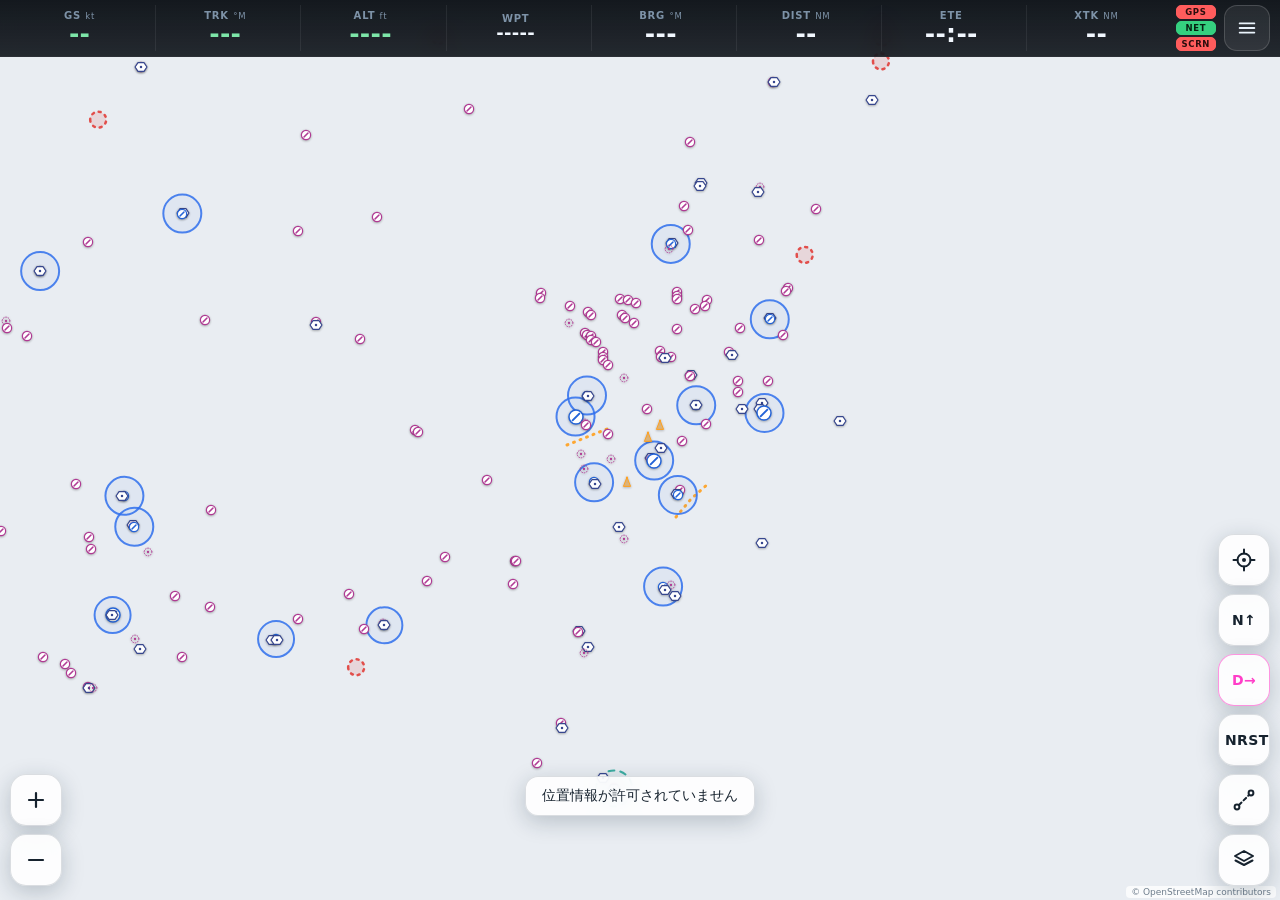
==== commit 0ad12e1a: "Garmin Pilot を参考にデータ機能を拡充: 気象・障害物・燃料計画ほか - METAR/TAF ライブ気象: aviationweather.gov API から日本全域を一括取得   (1" ====
--- a/webapp/index.html
+++ b/webapp/index.html
@@ -1,127 +1,177 @@
 <!DOCTYPE html>
 <html lang="ja">
 <head>
-  <meta charset="utf-8">
-  <meta name="viewport" content="width=device-width, initial-scale=1">
-  <title>HeliWX — ライブカメラ視程・シーリング推定 (ブラウザ版)</title>
-  <link rel="icon" href="data:image/svg+xml,%3Csvg xmlns='http://www.w3.org/2000/svg' viewBox='0 0 16 16'%3E%3Ctext y='13' font-size='13'%3E🚁%3C/text%3E%3C/svg%3E">
-  <link rel="stylesheet" href="vendor/leaflet.css">
-  <link rel="stylesheet" href="style.css">
+  <meta charset="utf-8" />
+  <title>HeliNav — VFR ヘリコプター ナビ</title>
+  <meta name="viewport" content="width=device-width, initial-scale=1, maximum-scale=1, user-scalable=no, viewport-fit=cover" />
+  <meta name="theme-color" content="#0b1622" />
+  <meta name="apple-mobile-web-app-capable" content="yes" />
+  <meta name="apple-mobile-web-app-status-bar-style" content="black-translucent" />
+  <meta name="apple-mobile-web-app-title" content="HeliNav" />
+  <link rel="manifest" href="manifest.webmanifest" />
+  <link rel="apple-touch-icon" href="icons/icon-192.png" />
+  <link rel="stylesheet" href="lib/leaflet/leaflet.css" />
+  <link rel="stylesheet" href="css/app.css" />
 </head>
-<body>
-  <header id="topbar">
-    <h1>HeliWX <span class="sub">ライブカメラ視程・シーリング推定 — ブラウザ版デモ</span></h1>
-    <div id="disclaimer">参考情報 — 公式気象情報 (METAR/TAF 等) と併用し、最終判断は操縦士が行ってください</div>
+<body class="theme-day">
+  <!-- 地図(回転コンテナ。トラックアップ時は画面対角を覆う正方形に拡大して回転) -->
+  <div id="maprot"><div id="map"></div></div>
+  <div id="attrib">&copy; OpenStreetMap contributors</div>
+
+  <!-- NAV バー(常時表示の飛行計器) -->
+  <header id="hud">
+    <div class="hud-grid">
+      <div class="hud-cell"><span class="hl">GS <small>kt</small></span><span class="hv" id="hud-gs">--</span></div>
+      <div class="hud-cell"><span class="hl">TRK <small>°M</small></span><span class="hv" id="hud-trk">---</span></div>
+      <div class="hud-cell"><span class="hl">ALT <small>ft</small></span><span class="hv" id="hud-alt">----</span></div>
+      <div class="hud-cell wpt"><span class="hl" id="hud-wpt">WPT</span><span class="hv hv-name" id="hud-wpname">-----</span></div>
+      <div class="hud-cell"><span class="hl">BRG <small>°M</small></span><span class="hv" id="hud-brg">---</span></div>
+      <div class="hud-cell"><span class="hl">DIST <small>NM</small></span><span class="hv" id="hud-dist">--</span></div>
+      <div class="hud-cell"><span class="hl">ETE</span><span class="hv" id="hud-ete">--:--</span></div>
+      <div class="hud-cell"><span class="hl">XTK <small>NM</small></span><span class="hv" id="hud-xtk">--</span></div>
+    </div>
+    <div class="hud-side">
+      <div class="dots">
+        <span class="dot" id="dot-gps" title="GPS">GPS</span>
+        <span class="dot" id="dot-net" title="通信">NET</span>
+        <span class="dot" id="dot-wake" title="画面常時ON">SCRN</span>
+      </div>
+      <button id="btn-menu" class="iconbtn" title="メニュー" aria-label="メニュー">
+        <svg viewBox="0 0 24 24"><path d="M4 7h16M4 12h16M4 17h16" stroke="currentColor" stroke-width="2" stroke-linecap="round"/></svg>
+      </button>
+    </div>
   </header>
 
-  <div id="main">
-    <div id="map"></div>
-
-    <aside id="panel" class="hidden">
-      <button id="panel-close" title="閉じる">&times;</button>
-      <h2 id="cam-name">—</h2>
-      <p id="cam-desc" class="muted"></p>
-      <p id="attribution" class="muted"></p>
-
-      <div id="category-badge" class="badge">—</div>
-
-      <div id="video-embed" class="hidden"></div>
-      <button id="open-page" class="hidden action-btn">提供元ページで映像を見る</button>
-      <p id="setup-hint" class="hint"></p>
-
-      <div id="metrics">
-        <div class="metric">
-          <div class="metric-label">推定視程</div>
-          <div class="metric-value" id="m-vis">—</div>
-        </div>
-        <div class="metric">
-          <div class="metric-label">推定シーリング</div>
-          <div class="metric-value" id="m-ceil">—</div>
-        </div>
-        <div class="metric">
-          <div class="metric-label">雲量</div>
-          <div class="metric-value" id="m-cover">—</div>
-        </div>
-      </div>
-
-      <div id="metar-section" class="hidden">
-        <div class="img-title">METAR (最寄り観測局) <span id="metar-stale" class="muted"></span></div>
-        <code id="metar-raw"></code>
-        <div class="muted">出典: aviationweather.gov</div>
-      </div>
-
-      <div id="trend-section" class="hidden">
-        <div class="img-title">視程の推移 (直近12時間) <span id="trend-arrow"></span></div>
-        <canvas id="trend-canvas" height="64"></canvas>
-      </div>
-
-      <div class="img-block" id="img-current-block">
-        <div class="img-title">現在の画像 <span id="img-time" class="muted"></span></div>
-        <img id="img-current" alt="現在のカメラ画像">
-      </div>
-      <div class="img-block" id="img-reference-block">
-        <div class="img-title">晴天時の基準画像</div>
-        <img id="img-reference" alt="晴天時の基準画像">
-      </div>
-      <button id="open-editor" class="hidden action-btn">ターゲット設定エディタ</button>
-
-      <div id="editor" class="hidden">
-        <div class="img-title">基準画像上をドラッグして矩形を描き、ターゲットを登録</div>
-        <div id="editor-wrap">
-          <img id="editor-img" alt="基準画像 (編集用)">
-          <canvas id="editor-canvas"></canvas>
-        </div>
-        <div id="editor-form" class="hidden">
-          <div class="ef-grid">
-            <label>名前<input id="ef-name" placeholder="例: 富士山"></label>
-            <label>距離 (km)<input id="ef-dist" type="number" step="0.1" min="0.1"></label>
-            <label>頂部標高 ft MSL (任意)<input id="ef-elev" type="number" step="10"></label>
-          </div>
-          <details class="ef-latlon">
-            <summary>目標の緯度・経度から距離を計算</summary>
-            <div class="ef-grid">
-              <label>緯度<input id="ef-lat" type="number" step="0.0001" placeholder="35.3606"></label>
-              <label>経度<input id="ef-lon" type="number" step="0.0001" placeholder="138.7274"></label>
-              <button id="ef-calc" type="button">計算</button>
-            </div>
-          </details>
-          <div class="ef-row">
-            <button id="ef-add" type="button">ターゲット追加</button>
-            <button id="ef-sky" type="button">この矩形を空領域に</button>
-            <button id="ef-cancel" type="button">取消</button>
-          </div>
-        </div>
-        <ul id="editor-targets"></ul>
-        <button id="ef-save" type="button" class="action-btn primary">設定を保存 (このブラウザのみ)</button>
-      </div>
-
-      <div id="targets-section">
-        <h3>ターゲット別の視認状況</h3>
-        <table id="targets-table">
-          <thead>
-            <tr><th>ターゲット</th><th>距離</th><th>標高</th><th>視認</th><th>推定視程</th></tr>
-          </thead>
-          <tbody></tbody>
-        </table>
-        <ul id="notes" class="muted"></ul>
-      </div>
-
-      <button id="refresh">再解析</button>
-    </aside>
+  <!-- 左下：ズーム -->
+  <div id="zoombar">
+    <button id="zoom-in" class="fab" aria-label="拡大">
+      <svg viewBox="0 0 24 24"><path d="M12 5v14M5 12h14" stroke="currentColor" stroke-width="2.2" stroke-linecap="round"/></svg>
+    </button>
+    <button id="zoom-out" class="fab" aria-label="縮小">
+      <svg viewBox="0 0 24 24"><path d="M5 12h14" stroke="currentColor" stroke-width="2.2" stroke-linecap="round"/></svg>
+    </button>
   </div>
 
-  <div id="legend">
-    <div><span class="dot vfr"></span>VFR</div>
-    <div><span class="dot mvfr"></span>MVFR</div>
-    <div><span class="dot ifr"></span>IFR</div>
-    <div><span class="dot lifr"></span>LIFR</div>
-    <div><span class="dot unknown"></span>不明</div>
-    <div><span class="dot view"></span>映像のみ</div>
-    <div><a id="repo-link" href="https://github.com/AeroTokuya/Aviation" target="_blank" rel="noopener">GitHub</a></div>
+  <!-- 右下：主要アクション -->
+  <div id="actionbar">
+    <button id="btn-locate" class="fab" title="現在地に追従" aria-label="現在地に追従">
+      <svg viewBox="0 0 24 24"><circle cx="12" cy="12" r="6.5" fill="none" stroke="currentColor" stroke-width="2"/><circle cx="12" cy="12" r="2" fill="currentColor"/><path d="M12 1.5v4M12 18.5v4M1.5 12h4M18.5 12h4" stroke="currentColor" stroke-width="2" stroke-linecap="round"/></svg>
+    </button>
+    <button id="btn-orient" class="fab fab-txt" title="地図の向き" aria-label="地図の向き">N↑</button>
+    <button id="btn-direct" class="fab fab-txt accent" title="ダイレクト" aria-label="ダイレクト">D→</button>
+    <button id="btn-nrst" class="fab fab-txt" title="最寄り" aria-label="最寄り">NRST</button>
+    <button id="btn-route" class="fab" title="ルート作成" aria-label="ルート作成">
+      <svg viewBox="0 0 24 24"><circle cx="5" cy="19" r="2.4" fill="none" stroke="currentColor" stroke-width="2"/><circle cx="19" cy="5" r="2.4" fill="none" stroke="currentColor" stroke-width="2"/><path d="M7 17 L17 7" stroke="currentColor" stroke-width="2" stroke-linecap="round" stroke-dasharray="3.5 3"/></svg>
+    </button>
+    <button id="btn-layers" class="fab" title="レイヤー・空域" aria-label="レイヤー・空域">
+      <svg viewBox="0 0 24 24"><path d="M12 3 L21 8 L12 13 L3 8 Z" fill="none" stroke="currentColor" stroke-width="2" stroke-linejoin="round"/><path d="M3.5 12.5 L12 17 L20.5 12.5" fill="none" stroke="currentColor" stroke-width="2" stroke-linecap="round" stroke-linejoin="round"/></svg>
+    </button>
   </div>
 
-  <script src="vendor/leaflet.js"></script>
-  <script src="engine.js"></script>
-  <script src="app.js"></script>
+  <!-- ルート情報バー -->
+  <div id="routebar" class="hidden">
+    <div class="rb-head">
+      <strong>ルート</strong>
+      <span id="rb-summary">距離 -- / 区間 --</span>
+      <span class="rb-spacer"></span>
+      <button id="rb-clear" class="minibtn">クリア</button>
+      <button id="rb-close" class="minibtn">閉じる</button>
+    </div>
+    <div id="rb-legs"></div>
+    <div class="rb-hint">地図をタップで WP 追加。行をタップでそのレグをアクティブ化（マゼンタ＝現在のレグ）。</div>
+  </div>
+
+  <!-- 施設情報 ボトムシート -->
+  <div id="sheet" class="hidden" role="dialog" aria-label="施設情報">
+    <div class="sheet-grab"></div>
+    <div id="sheet-body"></div>
+  </div>
+
+  <!-- Direct-To 検索パネル -->
+  <div id="direct" class="hidden" role="dialog" aria-label="ダイレクト検索">
+    <div class="panel-head">
+      <strong>D→ ダイレクト</strong>
+      <span class="rb-spacer"></span>
+      <button id="direct-close" class="minibtn">閉じる</button>
+    </div>
+    <input type="search" id="direct-q" placeholder="識別コード / 名称 / 所在地 (例: RJTT, 羽田)" autocomplete="off" />
+    <div id="direct-results" class="result-list"></div>
+  </div>
+
+  <!-- NRST 最寄りパネル -->
+  <div id="nrst" class="hidden" role="dialog" aria-label="最寄り施設">
+    <div class="panel-head">
+      <strong>NRST 最寄り</strong>
+      <div class="seg">
+        <button class="seg-btn active" data-nrst="airport">空港</button>
+        <button class="seg-btn" data-nrst="heli">ヘリ/病院</button>
+      </div>
+      <span class="rb-spacer"></span>
+      <button id="nrst-close" class="minibtn">閉じる</button>
+    </div>
+    <div id="nrst-results" class="result-list"></div>
+  </div>
+
+  <!-- レイヤー・空域 設定パネル -->
+  <div id="layers" class="hidden" role="dialog" aria-label="レイヤー設定">
+    <div class="panel-head">
+      <strong>レイヤー</strong>
+      <span class="rb-spacer"></span>
+      <button id="layers-close" class="minibtn">閉じる</button>
+    </div>
+    <div class="chip-row" id="layer-chips">
+      <button class="chip" data-layer="airports">空港</button>
+      <button class="chip" data-layer="heliports">ヘリ / 病院</button>
+      <button class="chip" data-layer="navaids">VOR / NDB</button>
+      <button class="chip" data-layer="hazards">送電線</button>
+      <button class="chip" data-layer="route">ルート</button>
+      <button class="chip" data-layer="airspace">空域</button>
+      <button class="chip" data-layer="wx">気象 (METAR)</button>
+    </div>
+    <div class="panel-sub">空域クラス <small>(円は概略範囲。AIP Japan で要照合)</small></div>
+    <div class="chip-row" id="asp-chips">
+      <button class="chip asp-ctr" data-asp="CTR">管制圏</button>
+      <button class="chip asp-info" data-asp="INFO">情報圏</button>
+      <button class="chip asp-rstr" data-asp="RSTR">飛行回避 (原子力等)</button>
+      <button class="chip asp-tca" data-asp="TCA">進入管制区 (概略)</button>
+    </div>
+    <div class="rb-hint">重要空域 (管制圏・情報圏・飛行回避) は既定で表示されます。</div>
+  </div>
+
+  <!-- メニュー -->
+  <div id="menu" class="hidden">
+    <div class="menu-panel">
+      <div class="menu-head"><strong>メニュー</strong><button id="menu-close" class="minibtn">×</button></div>
+      <button class="menu-item" id="mi-theme"><span>🌙</span> 昼 / 夜モード切替</button>
+      <button class="menu-item" id="mi-wx"><span>🌤️</span> 気象を今すぐ更新 (METAR/TAF)</button>
+      <button class="menu-item" id="mi-save-area"><span>🗺️</span> 表示エリアをオフライン保存</button>
+      <button class="menu-item" id="mi-hazards"><span>⚡</span> 表示範囲の送電線・障害物を取得 (OSM)</button>
+      <button class="menu-item" id="mi-import"><span>📥</span> 公式/自作 GeoJSON を取込</button>
+      <button class="menu-item" id="mi-sim"><span>🛰️</span> デモ飛行（ルートを模擬走行）</button>
+      <input type="file" id="import-file" accept=".geojson,.json" hidden />
+      <div class="menu-row">
+        <label>磁気偏差(西+): <input type="number" id="magvar" value="8" step="0.5" style="width:4em"> °</label>
+      </div>
+      <div class="menu-row">
+        <label>計画速度(ETE用・GPS無効時): <input type="number" id="gs" value="110" step="5" style="width:5em"> kt</label>
+      </div>
+      <div class="menu-row">
+        <label>燃料消費: <input type="number" id="fuel-burn" placeholder="--" step="5" style="width:4.5em"> L/h</label>
+        <label>搭載燃料: <input type="number" id="fuel-onboard" placeholder="--" step="10" style="width:4.5em"> L</label>
+      </div>
+      <div class="menu-note" id="cache-note"></div>
+      <div class="menu-disclaimer">
+        ⚠️ <b>参考情報アプリです。</b>本アプリのデータは概略・未検証を含みます。
+        空域の円は概略範囲です。飛行前ブリーフィング・航空図・AIP Japan・NOTAM 等の
+        公式情報で必ず確認し、最終判断はパイロットが行ってください。
+        運航用の航法計器の代替にはなりません。
+      </div>
+    </div>
+  </div>
+
+  <div id="toast" class="hidden"></div>
+
+  <script src="lib/leaflet/leaflet.js"></script>
+  <script src="js/app.js"></script>
 </body>
 </html>
--- a/webapp/lib/leaflet/leaflet.css
+++ b/webapp/lib/leaflet/leaflet.css
@@ -0,0 +1,661 @@
+/* required styles */
+
+.leaflet-pane,
+.leaflet-tile,
+.leaflet-marker-icon,
+.leaflet-marker-shadow,
+.leaflet-tile-container,
+.leaflet-pane > svg,
+.leaflet-pane > canvas,
+.leaflet-zoom-box,
+.leaflet-image-layer,
+.leaflet-layer {
+	position: absolute;
+	left: 0;
+	top: 0;
+	}
+.leaflet-container {
+	overflow: hidden;
+	}
+.leaflet-tile,
+.leaflet-marker-icon,
+.leaflet-marker-shadow {
+	-webkit-user-select: none;
+	   -moz-user-select: none;
+	        user-select: none;
+	  -webkit-user-drag: none;
+	}
+/* Prevents IE11 from highlighting tiles in blue */
+.leaflet-tile::selection {
+	background: transparent;
+}
+/* Safari renders non-retina tile on retina better with this, but Chrome is worse */
+.leaflet-safari .leaflet-tile {
+	image-rendering: -webkit-optimize-contrast;
+	}
+/* hack that prevents hw layers "stretching" when loading new tiles */
+.leaflet-safari .leaflet-tile-container {
+	width: 1600px;
+	height: 1600px;
+	-webkit-transform-origin: 0 0;
+	}
+.leaflet-marker-icon,
+.leaflet-marker-shadow {
+	display: block;
+	}
+/* .leaflet-container svg: reset svg max-width decleration shipped in Joomla! (joomla.org) 3.x */
+/* .leaflet-container img: map is broken in FF if you have max-width: 100% on tiles */
+.leaflet-container .leaflet-overlay-pane svg {
+	max-width: none !important;
+	max-height: none !important;
+	}
+.leaflet-container .leaflet-marker-pane img,
+.leaflet-container .leaflet-shadow-pane img,
+.leaflet-container .leaflet-tile-pane img,
+.leaflet-container img.leaflet-image-layer,
+.leaflet-container .leaflet-tile {
+	max-width: none !important;
+	max-height: none !important;
+	width: auto;
+	padding: 0;
+	}
+
+.leaflet-container img.leaflet-tile {
+	/* See: https://bugs.chromium.org/p/chromium/issues/detail?id=600120 */
+	mix-blend-mode: plus-lighter;
+}
+
+.leaflet-container.leaflet-touch-zoom {
+	-ms-touch-action: pan-x pan-y;
+	touch-action: pan-x pan-y;
+	}
+.leaflet-container.leaflet-touch-drag {
+	-ms-touch-action: pinch-zoom;
+	/* Fallback for FF which doesn't support pinch-zoom */
+	touch-action: none;
+	touch-action: pinch-zoom;
+}
+.leaflet-container.leaflet-touch-drag.leaflet-touch-zoom {
+	-ms-touch-action: none;
+	touch-action: none;
+}
+.leaflet-container {
+	-webkit-tap-highlight-color: transparent;
+}
+.leaflet-container a {
+	-webkit-tap-highlight-color: rgba(51, 181, 229, 0.4);
+}
+.leaflet-tile {
+	filter: inherit;
+	visibility: hidden;
+	}
+.leaflet-tile-loaded {
+	visibility: inherit;
+	}
+.leaflet-zoom-box {
+	width: 0;
+	height: 0;
+	-moz-box-sizing: border-box;
+	     box-sizing: border-box;
+	z-index: 800;
+	}
+/* workaround for https://bugzilla.mozilla.org/show_bug.cgi?id=888319 */
+.leaflet-overlay-pane svg {
+	-moz-user-select: none;
+	}
+
+.leaflet-pane         { z-index: 400; }
+
+.leaflet-tile-pane    { z-index: 200; }
+.leaflet-overlay-pane { z-index: 400; }
+.leaflet-shadow-pane  { z-index: 500; }
+.leaflet-marker-pane  { z-index: 600; }
+.leaflet-tooltip-pane   { z-index: 650; }
+.leaflet-popup-pane   { z-index: 700; }
+
+.leaflet-map-pane canvas { z-index: 100; }
+.leaflet-map-pane svg    { z-index: 200; }
+
+.leaflet-vml-shape {
+	width: 1px;
+	height: 1px;
+	}
+.lvml {
+	behavior: url(#default#VML);
+	display: inline-block;
+	position: absolute;
+	}
+
+
+/* control positioning */
+
+.leaflet-control {
+	position: relative;
+	z-index: 800;
+	pointer-events: visiblePainted; /* IE 9-10 doesn't have auto */
+	pointer-events: auto;
+	}
+.leaflet-top,
+.leaflet-bottom {
+	position: absolute;
+	z-index: 1000;
+	pointer-events: none;
+	}
+.leaflet-top {
+	top: 0;
+	}
+.leaflet-right {
+	right: 0;
+	}
+.leaflet-bottom {
+	bottom: 0;
+	}
+.leaflet-left {
+	left: 0;
+	}
+.leaflet-control {
+	float: left;
+	clear: both;
+	}
+.leaflet-right .leaflet-control {
+	float: right;
+	}
+.leaflet-top .leaflet-control {
+	margin-top: 10px;
+	}
+.leaflet-bottom .leaflet-control {
+	margin-bottom: 10px;
+	}
+.leaflet-left .leaflet-control {
+	margin-left: 10px;
+	}
+.leaflet-right .leaflet-control {
+	margin-right: 10px;
+	}
+
+
+/* zoom and fade animations */
+
+.leaflet-fade-anim .leaflet-popup {
+	opacity: 0;
+	-webkit-transition: opacity 0.2s linear;
+	   -moz-transition: opacity 0.2s linear;
+	        transition: opacity 0.2s linear;
+	}
+.leaflet-fade-anim .leaflet-map-pane .leaflet-popup {
+	opacity: 1;
+	}
+.leaflet-zoom-animated {
+	-webkit-transform-origin: 0 0;
+	    -ms-transform-origin: 0 0;
+	        transform-origin: 0 0;
+	}
+svg.leaflet-zoom-animated {
+	will-change: transform;
+}
+
+.leaflet-zoom-anim .leaflet-zoom-animated {
+	-webkit-transition: -webkit-transform 0.25s cubic-bezier(0,0,0.25,1);
+	   -moz-transition:    -moz-transform 0.25s cubic-bezier(0,0,0.25,1);
+	        transition:         transform 0.25s cubic-bezier(0,0,0.25,1);
+	}
+.leaflet-zoom-anim .leaflet-tile,
+.leaflet-pan-anim .leaflet-tile {
+	-webkit-transition: none;
+	   -moz-transition: none;
+	        transition: none;
+	}
+
+.leaflet-zoom-anim .leaflet-zoom-hide {
+	visibility: hidden;
+	}
+
+
+/* cursors */
+
+.leaflet-interactive {
+	cursor: pointer;
+	}
+.leaflet-grab {
+	cursor: -webkit-grab;
+	cursor:    -moz-grab;
+	cursor:         grab;
+	}
+.leaflet-crosshair,
+.leaflet-crosshair .leaflet-interactive {
+	cursor: crosshair;
+	}
+.leaflet-popup-pane,
+.leaflet-control {
+	cursor: auto;
+	}
+.leaflet-dragging .leaflet-grab,
+.leaflet-dragging .leaflet-grab .leaflet-interactive,
+.leaflet-dragging .leaflet-marker-draggable {
+	cursor: move;
+	cursor: -webkit-grabbing;
+	cursor:    -moz-grabbing;
+	cursor:         grabbing;
+	}
+
+/* marker & overlays interactivity */
+.leaflet-marker-icon,
+.leaflet-marker-shadow,
+.leaflet-image-layer,
+.leaflet-pane > svg path,
+.leaflet-tile-container {
+	pointer-events: none;
+	}
+
+.leaflet-marker-icon.leaflet-interactive,
+.leaflet-image-layer.leaflet-interactive,
+.leaflet-pane > svg path.leaflet-interactive,
+svg.leaflet-image-layer.leaflet-interactive path {
+	pointer-events: visiblePainted; /* IE 9-10 doesn't have auto */
+	pointer-events: auto;
+	}
+
+/* visual tweaks */
+
+.leaflet-container {
+	background: #ddd;
+	outline-offset: 1px;
+	}
+.leaflet-container a {
+	color: #0078A8;
+	}
+.leaflet-zoom-box {
+	border: 2px dotted #38f;
+	background: rgba(255,255,255,0.5);
+	}
+
+
+/* general typography */
+.leaflet-container {
+	font-family: "Helvetica Neue", Arial, Helvetica, sans-serif;
+	font-size: 12px;
+	font-size: 0.75rem;
+	line-height: 1.5;
+	}
+
+
+/* general toolbar styles */
+
+.leaflet-bar {
+	box-shadow: 0 1px 5px rgba(0,0,0,0.65);
+	border-radius: 4px;
+	}
+.leaflet-bar a {
+	background-color: #fff;
+	border-bottom: 1px solid #ccc;
+	width: 26px;
+	height: 26px;
+	line-height: 26px;
+	display: block;
+	text-align: center;
+	text-decoration: none;
+	color: black;
+	}
+.leaflet-bar a,
+.leaflet-control-layers-toggle {
+	background-position: 50% 50%;
+	background-repeat: no-repeat;
+	display: block;
+	}
+.leaflet-bar a:hover,
+.leaflet-bar a:focus {
+	background-color: #f4f4f4;
+	}
+.leaflet-bar a:first-child {
+	border-top-left-radius: 4px;
+	border-top-right-radius: 4px;
+	}
+.leaflet-bar a:last-child {
+	border-bottom-left-radius: 4px;
+	border-bottom-right-radius: 4px;
+	border-bottom: none;
+	}
+.leaflet-bar a.leaflet-disabled {
+	cursor: default;
+	background-color: #f4f4f4;
+	color: #bbb;
+	}
+
+.leaflet-touch .leaflet-bar a {
+	width: 30px;
+	height: 30px;
+	line-height: 30px;
+	}
+.leaflet-touch .leaflet-bar a:first-child {
+	border-top-left-radius: 2px;
+	border-top-right-radius: 2px;
+	}
+.leaflet-touch .leaflet-bar a:last-child {
+	border-bottom-left-radius: 2px;
+	border-bottom-right-radius: 2px;
+	}
+
+/* zoom control */
+
+.leaflet-control-zoom-in,
+.leaflet-control-zoom-out {
+	font: bold 18px 'Lucida Console', Monaco, monospace;
+	text-indent: 1px;
+	}
+
+.leaflet-touch .leaflet-control-zoom-in, .leaflet-touch .leaflet-control-zoom-out  {
+	font-size: 22px;
+	}
+
+
+/* layers control */
+
+.leaflet-control-layers {
+	box-shadow: 0 1px 5px rgba(0,0,0,0.4);
+	background: #fff;
+	border-radius: 5px;
+	}
+.leaflet-control-layers-toggle {
+	background-image: url(images/layers.png);
+	width: 36px;
+	height: 36px;
+	}
+.leaflet-retina .leaflet-control-layers-toggle {
+	background-image: url(images/layers-2x.png);
+	background-size: 26px 26px;
+	}
+.leaflet-touch .leaflet-control-layers-toggle {
+	width: 44px;
+	height: 44px;
+	}
+.leaflet-control-layers .leaflet-control-layers-list,
+.leaflet-control-layers-expanded .leaflet-control-layers-toggle {
+	display: none;
+	}
+.leaflet-control-layers-expanded .leaflet-control-layers-list {
+	display: block;
+	position: relative;
+	}
+.leaflet-control-layers-expanded {
+	padding: 6px 10px 6px 6px;
+	color: #333;
+	background: #fff;
+	}
+.leaflet-control-layers-scrollbar {
+	overflow-y: scroll;
+	overflow-x: hidden;
+	padding-right: 5px;
+	}
+.leaflet-control-layers-selector {
+	margin-top: 2px;
+	position: relative;
+	top: 1px;
+	}
+.leaflet-control-layers label {
+	display: block;
+	font-size: 13px;
+	font-size: 1.08333em;
+	}
+.leaflet-control-layers-separator {
+	height: 0;
+	border-top: 1px solid #ddd;
+	margin: 5px -10px 5px -6px;
+	}
+
+/* Default icon URLs */
+.leaflet-default-icon-path { /* used only in path-guessing heuristic, see L.Icon.Default */
+	background-image: url(images/marker-icon.png);
+	}
+
+
+/* attribution and scale controls */
+
+.leaflet-container .leaflet-control-attribution {
+	background: #fff;
+	background: rgba(255, 255, 255, 0.8);
+	margin: 0;
+	}
+.leaflet-control-attribution,
+.leaflet-control-scale-line {
+	padding: 0 5px;
+	color: #333;
+	line-height: 1.4;
+	}
+.leaflet-control-attribution a {
+	text-decoration: none;
+	}
+.leaflet-control-attribution a:hover,
+.leaflet-control-attribution a:focus {
+	text-decoration: underline;
+	}
+.leaflet-attribution-flag {
+	display: inline !important;
+	vertical-align: baseline !important;
+	width: 1em;
+	height: 0.6669em;
+	}
+.leaflet-left .leaflet-control-scale {
+	margin-left: 5px;
+	}
+.leaflet-bottom .leaflet-control-scale {
+	margin-bottom: 5px;
+	}
+.leaflet-control-scale-line {
+	border: 2px solid #777;
+	border-top: none;
+	line-height: 1.1;
+	padding: 2px 5px 1px;
+	white-space: nowrap;
+	-moz-box-sizing: border-box;
+	     box-sizing: border-box;
+	background: rgba(255, 255, 255, 0.8);
+	text-shadow: 1px 1px #fff;
+	}
+.leaflet-control-scale-line:not(:first-child) {
+	border-top: 2px solid #777;
+	border-bottom: none;
+	margin-top: -2px;
+	}
+.leaflet-control-scale-line:not(:first-child):not(:last-child) {
+	border-bottom: 2px solid #777;
+	}
+
+.leaflet-touch .leaflet-control-attribution,
+.leaflet-touch .leaflet-control-layers,
+.leaflet-touch .leaflet-bar {
+	box-shadow: none;
+	}
+.leaflet-touch .leaflet-control-layers,
+.leaflet-touch .leaflet-bar {
+	border: 2px solid rgba(0,0,0,0.2);
+	background-clip: padding-box;
+	}
+
+
+/* popup */
+
+.leaflet-popup {
+	position: absolute;
+	text-align: center;
+	margin-bottom: 20px;
+	}
+.leaflet-popup-content-wrapper {
+	padding: 1px;
+	text-align: left;
+	border-radius: 12px;
+	}
+.leaflet-popup-content {
+	margin: 13px 24px 13px 20px;
+	line-height: 1.3;
+	font-size: 13px;
+	font-size: 1.08333em;
+	min-height: 1px;
+	}
+.leaflet-popup-content p {
+	margin: 17px 0;
+	margin: 1.3em 0;
+	}
+.leaflet-popup-tip-container {
+	width: 40px;
+	height: 20px;
+	position: absolute;
+	left: 50%;
+	margin-top: -1px;
+	margin-left: -20px;
+	overflow: hidden;
+	pointer-events: none;
+	}
+.leaflet-popup-tip {
+	width: 17px;
+	height: 17px;
+	padding: 1px;
+
+	margin: -10px auto 0;
+	pointer-events: auto;
+
+	-webkit-transform: rotate(45deg);
+	   -moz-transform: rotate(45deg);
+	    -ms-transform: rotate(45deg);
+	        transform: rotate(45deg);
+	}
+.leaflet-popup-content-wrapper,
+.leaflet-popup-tip {
+	background: white;
+	color: #333;
+	box-shadow: 0 3px 14px rgba(0,0,0,0.4);
+	}
+.leaflet-container a.leaflet-popup-close-button {
+	position: absolute;
+	top: 0;
+	right: 0;
+	border: none;
+	text-align: center;
+	width: 24px;
+	height: 24px;
+	font: 16px/24px Tahoma, Verdana, sans-serif;
+	color: #757575;
+	text-decoration: none;
+	background: transparent;
+	}
+.leaflet-container a.leaflet-popup-close-button:hover,
+.leaflet-container a.leaflet-popup-close-button:focus {
+	color: #585858;
+	}
+.leaflet-popup-scrolled {
+	overflow: auto;
+	}
+
+.leaflet-oldie .leaflet-popup-content-wrapper {
+	-ms-zoom: 1;
+	}
+.leaflet-oldie .leaflet-popup-tip {
+	width: 24px;
+	margin: 0 auto;
+
+	-ms-filter: "progid:DXImageTransform.Microsoft.Matrix(M11=0.70710678, M12=0.70710678, M21=-0.70710678, M22=0.70710678)";
+	filter: progid:DXImageTransform.Microsoft.Matrix(M11=0.70710678, M12=0.70710678, M21=-0.70710678, M22=0.70710678);
+	}
+
+.leaflet-oldie .leaflet-control-zoom,
+.leaflet-oldie .leaflet-control-layers,
+.leaflet-oldie .leaflet-popup-content-wrapper,
+.leaflet-oldie .leaflet-popup-tip {
+	border: 1px solid #999;
+	}
+
+
+/* div icon */
+
+.leaflet-div-icon {
+	background: #fff;
+	border: 1px solid #666;
+	}
+
+
+/* Tooltip */
+/* Base styles for the element that has a tooltip */
+.leaflet-tooltip {
+	position: absolute;
+	padding: 6px;
+	background-color: #fff;
+	border: 1px solid #fff;
+	border-radius: 3px;
+	color: #222;
+	white-space: nowrap;
+	-webkit-user-select: none;
+	-moz-user-select: none;
+	-ms-user-select: none;
+	user-select: none;
+	pointer-events: none;
+	box-shadow: 0 1px 3px rgba(0,0,0,0.4);
+	}
+.leaflet-tooltip.leaflet-interactive {
+	cursor: pointer;
+	pointer-events: auto;
+	}
+.leaflet-tooltip-top:before,
+.leaflet-tooltip-bottom:before,
+.leaflet-tooltip-left:before,
+.leaflet-tooltip-right:before {
+	position: absolute;
+	pointer-events: none;
+	border: 6px solid transparent;
+	background: transparent;
+	content: "";
+	}
+
+/* Directions */
+
+.leaflet-tooltip-bottom {
+	margin-top: 6px;
+}
+.leaflet-tooltip-top {
+	margin-top: -6px;
+}
+.leaflet-tooltip-bottom:before,
+.leaflet-tooltip-top:before {
+	left: 50%;
+	margin-left: -6px;
+	}
+.leaflet-tooltip-top:before {
+	bottom: 0;
+	margin-bottom: -12px;
+	border-top-color: #fff;
+	}
+.leaflet-tooltip-bottom:before {
+	top: 0;
+	margin-top: -12px;
+	margin-left: -6px;
+	border-bottom-color: #fff;
+	}
+.leaflet-tooltip-left {
+	margin-left: -6px;
+}
+.leaflet-tooltip-right {
+	margin-left: 6px;
+}
+.leaflet-tooltip-left:before,
+.leaflet-tooltip-right:before {
+	top: 50%;
+	margin-top: -6px;
+	}
+.leaflet-tooltip-left:before {
+	right: 0;
+	margin-right: -12px;
+	border-left-color: #fff;
+	}
+.leaflet-tooltip-right:before {
+	left: 0;
+	margin-left: -12px;
+	border-right-color: #fff;
+	}
+
+/* Printing */
+
+@media print {
+	/* Prevent printers from removing background-images of controls. */
+	.leaflet-control {
+		-webkit-print-color-adjust: exact;
+		print-color-adjust: exact;
+		}
+	}
--- a/webapp/css/app.css
+++ b/webapp/css/app.css
@@ -0,0 +1,340 @@
+:root {
+  --bg: #0b1622;
+  --panel: rgba(13, 22, 33, 0.86);
+  --panel-solid: #101a26;
+  --fg: #e8eef5;
+  --muted: #94a6ba;
+  --accent: #35c2ff;
+  --magenta: #ff3ec8;
+  --line: rgba(255, 255, 255, 0.12);
+  --vfr: #35d07f;
+  --ifr: #ff5c5c;
+  --hazard: #ff9f1c;
+  --touch: 52px;
+  --radius: 16px;
+  --shadow: 0 6px 24px rgba(2, 8, 14, .45);
+  --safe-t: env(safe-area-inset-top, 0px);
+  --safe-b: env(safe-area-inset-bottom, 0px);
+  --safe-l: env(safe-area-inset-left, 0px);
+  --safe-r: env(safe-area-inset-right, 0px);
+  --crot: 0deg;          /* 地図回転の打ち消し角(マーカー・ラベル用) */
+  --sym-bg: #ffffff;     /* 地図シンボルの内部色 */
+  --halo: #ffffff;       /* ラベルの縁取り */
+  --sym-apt-twr: #2464d8;  /* 管制のある空港 (青) */
+  --sym-apt: #b03a94;      /* 非管制空港・NDB (マゼンタ) */
+  --sym-heli: #4a6a8f;
+  --sym-hosp: #dd3344;
+  --sym-nav: #37478f;
+}
+body.theme-day {
+  --bg: #e9edf2;
+  --panel: rgba(255, 255, 255, 0.88);
+  --panel-solid: #ffffff;
+  --fg: #16222e;
+  --muted: #5a6b7b;
+  --accent: #0a7ec2;
+  --line: rgba(10, 30, 50, 0.14);
+  --shadow: 0 6px 22px rgba(20, 40, 60, .22);
+}
+body.theme-night {
+  --sym-bg: #0e1824;
+  --halo: #0b1622;
+  --sym-apt-twr: #6f9cf7;
+  --sym-apt: #dd74c4;
+  --sym-heli: #8fb2d6;
+  --sym-hosp: #ff6070;
+  --sym-nav: #8e9ff0;
+}
+
+* { box-sizing: border-box; -webkit-tap-highlight-color: transparent; }
+html, body {
+  margin: 0; height: 100%; overflow: hidden;
+  font-family: -apple-system, BlinkMacSystemFont, "SF Pro Text", "Hiragino Sans", "Noto Sans JP", system-ui, sans-serif;
+  background: var(--bg); color: var(--fg);
+  touch-action: manipulation;
+}
+
+/* ---------- 地図・回転コンテナ ---------- */
+#maprot { position: absolute; inset: 0; will-change: transform; }
+/* トラックアップ時: 画面対角を覆う正方形にして中心(=自機)まわりに回転 */
+body.trackup #maprot {
+  inset: auto; left: 50%; top: 50%;
+  width: 142vmax; height: 142vmax;
+  margin: -71vmax 0 0 -71vmax;
+  transition: transform .9s linear;
+}
+#map { position: absolute; inset: 0; background: var(--bg); }
+#attrib {
+  position: absolute; z-index: 700; right: calc(4px + var(--safe-r)); bottom: calc(2px + var(--safe-b));
+  font-size: 9px; color: var(--muted); background: var(--panel); padding: 1px 5px; border-radius: 4px;
+  pointer-events: none; opacity: .85;
+}
+
+/* Night: dim the map tiles to preserve night vision */
+body.theme-night .leaflet-tile-pane { filter: brightness(0.52) contrast(1.06) saturate(0.8); }
+
+/* ---------- 地図シンボル ---------- */
+/* 回転打ち消しラッパー。タップ領域(40px)いっぱいに広げ、中心で回転 */
+.mk-rot {
+  width: 100%; height: 100%;
+  transform: rotate(var(--crot));
+  transform-origin: 50% 50%;
+  display: grid; place-items: center;
+  position: relative;
+}
+body.z-lo .mk-rot { transform: rotate(var(--crot)) scale(.66); }
+.mk { display: grid; place-items: center; }
+.mk svg { width: 24px; height: 24px; display: block; filter: drop-shadow(0 1px 1.5px rgba(0,0,0,.35)); }
+.mk svg.sym-sm { width: 20px; height: 20px; }
+.mk svg.sym-lg { width: 30px; height: 30px; }
+.mk-id {
+  position: absolute; left: 50%; top: calc(50% + 13px); transform: translateX(-50%);
+  white-space: nowrap; font-size: 10px; font-weight: 700; letter-spacing: .3px;
+  color: var(--fg); pointer-events: none;
+  text-shadow: 0 1px 0 var(--halo), 0 -1px 0 var(--halo), 1px 0 0 var(--halo), -1px 0 0 var(--halo), 0 0 4px var(--halo);
+}
+body:not(.show-ids) .mk-id { display: none; }
+
+/* 気象 (フライトカテゴリ) ドット: 空港シンボルの右上に表示 */
+.wx-dot {
+  position: absolute; left: calc(50% + 7px); top: calc(50% - 19px);
+  font-size: 8.5px; font-weight: 800; letter-spacing: .3px; line-height: 1;
+  padding: 2.5px 4px; border-radius: 6px; color: #fff;
+  box-shadow: 0 1px 3px rgba(0,0,0,.4); pointer-events: auto; white-space: nowrap;
+}
+.wx-dot.vfr { background: #1fa25b; }
+.wx-dot.mvfr { background: #2464d8; }
+.wx-dot.ifr { background: #d8322d; }
+.wx-dot.lifr { background: #a33bd8; }
+.wx-dot.stale { opacity: .45; filter: grayscale(.6); }
+/* 障害物の高さラベル */
+.mk-id.ob-id { color: var(--hazard); top: calc(50% + 10px); }
+
+.wp-marker {
+  background: var(--accent); color: #001420; width: 26px; height: 26px; border-radius: 50%;
+  border: 2px solid #fff; display: grid; place-items: center;
+  font-weight: 800; font-size: 13px; box-shadow: 0 1px 4px rgba(0,0,0,.45);
+}
+.wp-marker.active { background: var(--magenta); color: #fff; }
+.ownship { width: 34px; height: 34px; }
+.ownship svg { display: block; filter: drop-shadow(0 1.5px 3px rgba(0,0,0,.5)); }
+
+/* ---------- NAV バー (HUD) ---------- */
+#hud {
+  position: absolute; top: 0; left: 0; right: 0; z-index: 850;
+  display: flex; align-items: stretch; gap: 10px;
+  padding: calc(5px + var(--safe-t)) calc(10px + var(--safe-r)) 5px calc(10px + var(--safe-l));
+  background: linear-gradient(180deg, rgba(3, 8, 14, .93), rgba(3, 8, 14, .86));
+  border-bottom: 1px solid rgba(255, 255, 255, 0.10);
+  backdrop-filter: blur(10px); -webkit-backdrop-filter: blur(10px);
+}
+.hud-grid {
+  flex: 1; display: grid; gap: 2px 6px;
+  grid-template-columns: repeat(8, minmax(0, 1fr));
+}
+.hud-cell {
+  display: flex; flex-direction: column; align-items: center; justify-content: center; min-width: 0;
+  border-left: 1px solid rgba(255,255,255,.07); padding: 0 2px;
+}
+.hud-cell:first-child { border-left: none; }
+.hud-cell .hl { font-size: 10px; letter-spacing: .8px; color: #7d92a7; white-space: nowrap; font-weight: 600; }
+.hud-cell .hl small { font-size: 8.5px; font-weight: 500; }
+.hud-cell .hv {
+  font-size: 25px; font-weight: 700; line-height: 1.04; color: #f2f8ff;
+  font-variant-numeric: tabular-nums; white-space: nowrap; letter-spacing: .3px;
+}
+.hud-cell .hv-name { font-size: 18px; max-width: 100%; overflow: hidden; text-overflow: ellipsis; }
+.hud-cell .hv-name.mag { color: var(--magenta); }
+#hud-gs, #hud-trk, #hud-alt { color: #7de6a8; }
+.hud-side { display: flex; align-items: center; gap: 8px; }
+.dots { display: flex; flex-direction: column; gap: 2px; }
+.dot {
+  font-size: 8.5px; font-weight: 700; letter-spacing: .6px; color: #5e7183;
+  border: 1px solid rgba(255,255,255,.14); border-radius: 5px; padding: 1px 5px; text-align: center;
+  white-space: nowrap;
+}
+.dot.ok { color: #062012; background: var(--vfr); border-color: var(--vfr); }
+.dot.warn { color: #2a0d0d; background: var(--ifr); border-color: var(--ifr); }
+#hud .iconbtn {
+  background: rgba(255,255,255,.07); border: 1px solid rgba(255,255,255,.16);
+  color: #eaf3fc; width: 46px; height: 46px; border-radius: 13px;
+}
+#hud .iconbtn svg { width: 22px; height: 22px; }
+
+/* 狭い画面(スマホ縦)は 2 段組に */
+@media (max-width: 640px) {
+  .hud-grid { grid-template-columns: repeat(4, minmax(0, 1fr)); }
+  .hud-cell:nth-child(5) { border-left: none; }
+  .hud-cell .hv { font-size: 20px; }
+  .hud-cell .hv-name { font-size: 15px; }
+}
+
+/* ---------- ボタン共通 ---------- */
+.iconbtn, .fab, .minibtn, .menu-item, .seg-btn, .chip {
+  font-family: inherit; color: var(--fg); border: 1px solid var(--line);
+  background: var(--panel); cursor: pointer; user-select: none;
+}
+.iconbtn { display: grid; place-items: center; }
+.fab {
+  width: var(--touch); height: var(--touch); border-radius: var(--radius);
+  display: grid; place-items: center; box-shadow: var(--shadow);
+  backdrop-filter: blur(10px); -webkit-backdrop-filter: blur(10px);
+  font-weight: 700; transition: transform .08s ease, background .15s ease;
+}
+.fab svg { width: 24px; height: 24px; }
+.fab-txt { font-size: 14px; letter-spacing: .4px; }
+.fab.active { background: var(--accent); color: #00121f; border-color: var(--accent); }
+.fab.accent { color: var(--magenta); border-color: color-mix(in srgb, var(--magenta) 55%, transparent); }
+.fab.accent.active { background: var(--magenta); color: #fff; }
+.fab:active { transform: scale(.92); }
+
+/* ---------- ズーム / アクション ---------- */
+#zoombar {
+  position: absolute; z-index: 800; left: calc(10px + var(--safe-l));
+  bottom: calc(14px + var(--safe-b)); display: flex; flex-direction: column; gap: 8px;
+}
+#actionbar {
+  position: absolute; z-index: 800; right: calc(10px + var(--safe-r));
+  bottom: calc(14px + var(--safe-b)); display: flex; flex-direction: column; gap: 8px;
+}
+
+/* ---------- ルートバー ---------- */
+#routebar {
+  position: absolute; z-index: 810; left: calc(74px + var(--safe-l)); right: calc(74px + var(--safe-r));
+  bottom: calc(14px + var(--safe-b)); max-height: 42vh; overflow-y: auto;
+  background: var(--panel); backdrop-filter: blur(12px); -webkit-backdrop-filter: blur(12px);
+  border: 1px solid var(--line);
+  border-radius: var(--radius); padding: 10px 12px; box-shadow: var(--shadow);
+}
+@media (max-width: 640px) {
+  #routebar { left: calc(10px + var(--safe-l)); right: calc(74px + var(--safe-r)); }
+}
+.rb-head { display: flex; align-items: center; gap: 10px; }
+.rb-head #rb-summary { color: var(--accent); font-variant-numeric: tabular-nums; font-size: 13px; }
+.rb-spacer { flex: 1; }
+#rb-legs { margin-top: 8px; display: flex; flex-direction: column; gap: 4px; }
+.leg { display: grid; grid-template-columns: 26px 1fr auto auto auto; gap: 8px; align-items: center;
+  padding: 7px 8px; border-radius: 11px; background: var(--panel-solid); border: 1px solid var(--line); font-size: 13.5px; cursor: pointer; }
+.leg-active { border-color: var(--magenta); box-shadow: inset 3px 0 0 var(--magenta); }
+.leg .num { width: 24px; height: 24px; border-radius: 50%; background: var(--accent); color: #001; display: grid; place-items: center; font-weight: 700; font-size: 12px; }
+.leg-active .num { background: var(--magenta); color: #fff; }
+.leg .name { white-space: nowrap; overflow: hidden; text-overflow: ellipsis; }
+.leg .nm { font-variant-numeric: tabular-nums; color: var(--muted); }
+.leg .brg { font-variant-numeric: tabular-nums; font-weight: 600; }
+.leg .del { background: transparent; border: none; color: var(--ifr); font-size: 19px; padding: 0 4px; cursor: pointer; }
+.rb-hint { margin-top: 8px; font-size: 11.5px; color: var(--muted); }
+
+/* ---------- ボトムシート / パネル ---------- */
+#sheet, #direct, #nrst, #layers {
+  position: absolute; z-index: 900; left: 0; right: 0; bottom: 0;
+  background: var(--panel); backdrop-filter: blur(14px); -webkit-backdrop-filter: blur(14px);
+  border-top: 1px solid var(--line);
+  border-radius: 20px 20px 0 0; padding: 12px 16px calc(16px + var(--safe-b));
+  box-shadow: 0 -8px 30px rgba(0,0,0,.35);
+  max-height: 62vh; overflow-y: auto;
+}
+@media (min-width: 760px) {
+  #sheet, #direct, #nrst, #layers {
+    left: auto; right: calc(72px + var(--safe-r)); width: 420px; bottom: calc(14px + var(--safe-b));
+    border-radius: 20px; border: 1px solid var(--line);
+  }
+}
+.sheet-grab { width: 40px; height: 4px; border-radius: 3px; background: var(--line); margin: 0 auto 10px; }
+.sheet-title { font-size: 19px; font-weight: 700; display: flex; align-items: center; gap: 8px; }
+.sheet-sub { color: var(--muted); margin: 2px 0 10px; font-size: 13px; }
+.asp-swatch { width: 14px; height: 14px; border-radius: 4px; background: var(--c); flex: none; display: inline-block; }
+.kv { display: grid; grid-template-columns: 92px 1fr; gap: 5px 12px; font-size: 14px; margin: 0 0 12px; }
+.kv dt { color: var(--muted); }
+.kv dd { margin: 0; font-variant-numeric: tabular-nums; }
+/* 気象ブロック / 滑走路ミニ図 */
+.wx-head { display: flex; align-items: center; gap: 10px; margin: 0 0 8px; }
+.pill { padding: 3px 10px; border-radius: 999px; font-size: 12px; font-weight: 800; color: #fff; letter-spacing: .5px; }
+.pill.vfr { background: #1fa25b; } .pill.mvfr { background: #2464d8; }
+.pill.ifr { background: #d8322d; } .pill.lifr { background: #a33bd8; }
+.wx-age { font-size: 11.5px; color: var(--muted); }
+pre.raw {
+  font-family: ui-monospace, "SF Mono", Menlo, monospace; font-size: 11.5px; line-height: 1.5;
+  background: var(--panel-solid); border: 1px solid var(--line); border-radius: 10px;
+  padding: 8px 10px; margin: 0 0 10px; white-space: pre-wrap; word-break: break-word;
+  color: var(--fg);
+}
+.sheet-cols { display: flex; gap: 14px; align-items: flex-start; }
+.sheet-cols .kv { flex: 1; }
+.rwy-box { flex: none; width: 96px; text-align: center; }
+.rwy-box svg { width: 84px; height: 84px; }
+.rwy-lbl { font-size: 11px; font-weight: 700; color: var(--muted); margin-top: 2px; }
+
+.sheet-warn { font-size: 11.5px; line-height: 1.55; color: var(--fg); background: rgba(255,159,28,.13);
+  border: 1px solid color-mix(in srgb, var(--hazard) 60%, transparent); border-radius: 10px; padding: 8px 10px; margin: 0 0 12px; }
+.sheet-actions { display: flex; gap: 8px; flex-wrap: wrap; }
+.btn-primary, .btn-ghost {
+  flex: 1; min-height: 48px; border-radius: 13px; font-size: 15px; font-weight: 600;
+  border: 1px solid var(--line); cursor: pointer; font-family: inherit;
+}
+.btn-primary { background: var(--magenta); color: #fff; border-color: var(--magenta); }
+.btn-ghost { background: var(--panel-solid); color: var(--fg); }
+
+/* ---------- Direct-To / NRST / レイヤー ---------- */
+.panel-head { display: flex; align-items: center; gap: 12px; font-size: 17px; margin-bottom: 10px; }
+.panel-sub { font-size: 13px; font-weight: 600; margin: 14px 0 8px; }
+.panel-sub small { color: var(--muted); font-weight: 400; }
+#direct-q {
+  width: 100%; min-height: 48px; font-size: 17px; padding: 8px 14px;
+  border-radius: 13px; border: 1px solid var(--line); background: var(--panel-solid); color: var(--fg);
+  margin-bottom: 10px; outline: none; font-family: inherit;
+}
+#direct-q:focus { border-color: var(--accent); }
+.result-list { display: flex; flex-direction: column; gap: 5px; }
+.res-row {
+  display: flex; align-items: center; gap: 10px; padding: 8px 12px; min-height: 50px;
+  border-radius: 13px; background: var(--panel-solid); border: 1px solid var(--line); cursor: pointer;
+}
+.res-row:active { border-color: var(--magenta); }
+.res-ic { display: grid; place-items: center; flex: none; }
+.res-ic svg { width: 22px; height: 22px; }
+.res-main { flex: 1; min-width: 0; display: flex; flex-direction: column; }
+.res-main b { font-size: 15px; white-space: nowrap; overflow: hidden; text-overflow: ellipsis; }
+.res-main small { color: var(--muted); font-size: 11.5px; white-space: nowrap; overflow: hidden; text-overflow: ellipsis; }
+.res-dist { font-size: 17px; font-weight: 700; font-variant-numeric: tabular-nums; white-space: nowrap; }
+.res-dist small { font-size: 9px; color: var(--muted); }
+.res-brg { font-size: 13px; color: var(--muted); font-variant-numeric: tabular-nums; }
+.res-go { color: var(--magenta); font-weight: 700; font-size: 14px; }
+.seg { display: flex; border: 1px solid var(--line); border-radius: 11px; overflow: hidden; }
+.seg-btn { min-height: 38px; padding: 0 14px; font-size: 13px; border: none; background: transparent; }
+.seg-btn.active { background: var(--accent); color: #00121f; font-weight: 700; }
+
+/* チップ (レイヤー/空域切替) */
+.chip-row { display: flex; flex-wrap: wrap; gap: 8px; }
+.chip {
+  min-height: 44px; padding: 0 16px; border-radius: 22px; font-size: 14px; font-weight: 600;
+  background: var(--panel-solid); opacity: .55; transition: opacity .12s ease;
+}
+.chip.active { opacity: 1; border-color: var(--accent); box-shadow: inset 0 0 0 1px var(--accent); }
+.chip.asp-ctr.active { border-color: #2f6fed; box-shadow: inset 0 0 0 1px #2f6fed; }
+.chip.asp-info.active { border-color: #1fa294; box-shadow: inset 0 0 0 1px #1fa294; }
+.chip.asp-rstr.active { border-color: #e0342f; box-shadow: inset 0 0 0 1px #e0342f; }
+.chip.asp-tca.active { border-color: #8a5cf5; box-shadow: inset 0 0 0 1px #8a5cf5; }
+
+/* ---------- メニュー ---------- */
+#menu { position: absolute; inset: 0; z-index: 1000; background: rgba(0,0,0,.4); display: grid; place-items: end center; }
+.menu-panel {
+  width: 100%; max-width: 520px; max-height: 86vh; overflow-y: auto;
+  background: var(--panel-solid); border: 1px solid var(--line);
+  border-radius: 20px 20px 0 0; padding: 14px 16px calc(18px + var(--safe-b)); display: flex; flex-direction: column; gap: 10px;
+}
+.menu-head { display: flex; align-items: center; justify-content: space-between; font-size: 17px; }
+.menu-item { min-height: 50px; border-radius: 13px; text-align: left; padding: 0 14px; font-size: 15px; display: flex; align-items: center; gap: 10px; }
+.menu-row { font-size: 14px; color: var(--muted); display: flex; gap: 10px; align-items: center; }
+.menu-row input { background: var(--panel); color: var(--fg); border: 1px solid var(--line); border-radius: 8px; padding: 6px; font-family: inherit; }
+.menu-note { font-size: 12px; color: var(--muted); }
+.menu-disclaimer { font-size: 11.5px; line-height: 1.55; color: var(--muted); background: var(--panel); border: 1px solid var(--line); border-radius: 10px; padding: 10px; }
+.minibtn { min-width: 40px; min-height: 36px; border-radius: 10px; padding: 0 12px; font-size: 14px; background: var(--panel-solid); }
+
+/* ---------- トースト ---------- */
+#toast {
+  position: absolute; z-index: 1100; left: 50%; bottom: calc(84px + var(--safe-b)); transform: translateX(-50%);
+  background: var(--panel); backdrop-filter: blur(10px); color: var(--fg); border: 1px solid var(--line); border-radius: 13px;
+  padding: 10px 16px; font-size: 13.5px; box-shadow: var(--shadow); max-width: 82vw; text-align: center;
+}
+
+.hidden { display: none !important; }
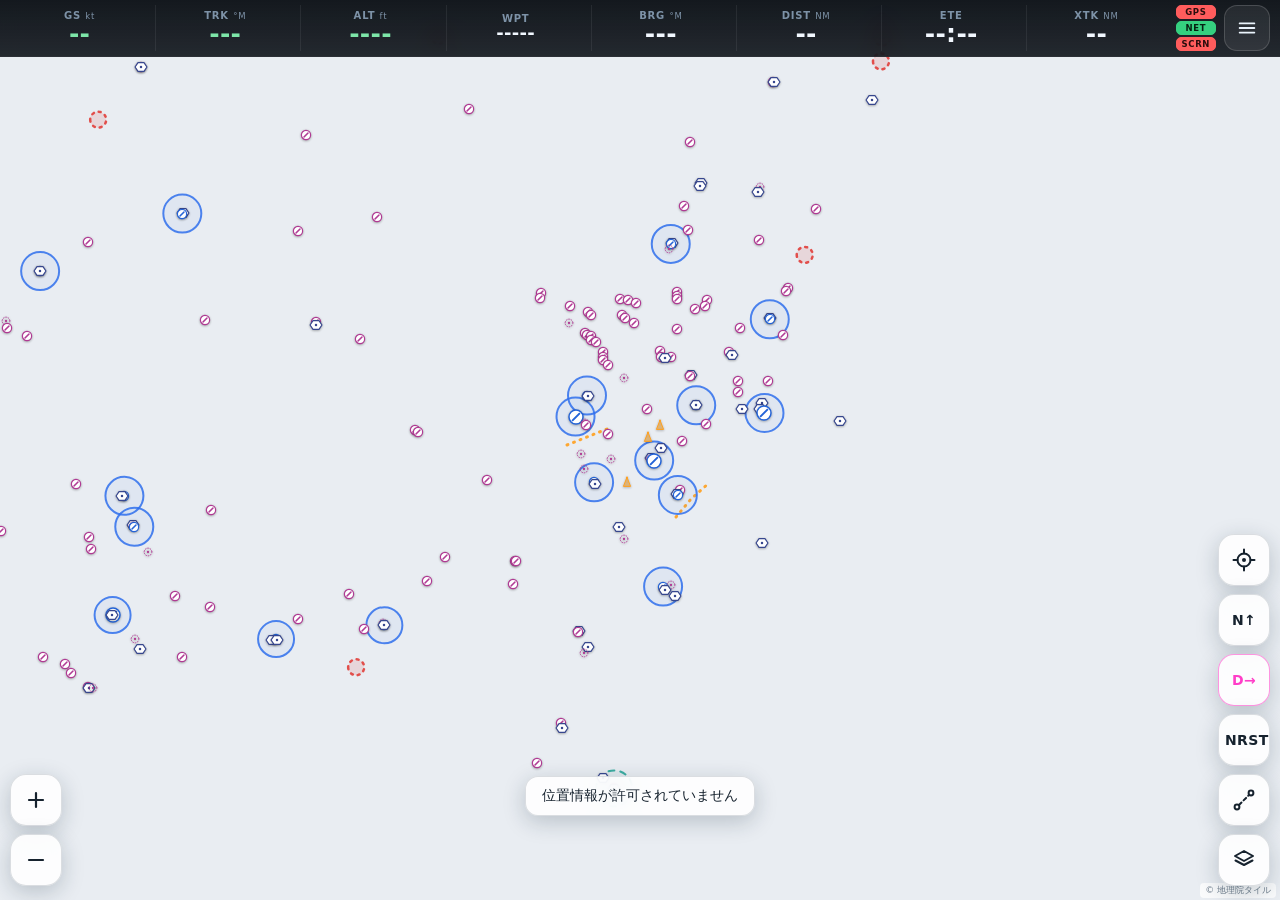
==== commit 66f34413: "地図が表示されない問題を修正: ベースマップ刷新と Pages デプロイ対象の更新 - GitHub Pages のデプロイ対象ブランチに本ブランチを追加(旧ブランチを除外)。   これまで公開サイト" ====
--- a/webapp/index.html
+++ b/webapp/index.html
@@ -119,6 +119,14 @@
       <span class="rb-spacer"></span>
       <button id="layers-close" class="minibtn">閉じる</button>
     </div>
+    <div class="panel-sub">地図 (ベースマップ)</div>
+    <div class="chip-row" id="bm-chips">
+      <button class="chip" data-bm="gsi_pale">淡色 (地理院)</button>
+      <button class="chip" data-bm="gsi_std">標準 (地理院)</button>
+      <button class="chip" data-bm="osm">OSM</button>
+      <button class="chip" data-bm="gsi_photo">航空写真</button>
+    </div>
+    <div class="panel-sub">地物</div>
     <div class="chip-row" id="layer-chips">
       <button class="chip" data-layer="airports">空港</button>
       <button class="chip" data-layer="heliports">ヘリ / 病院</button>
